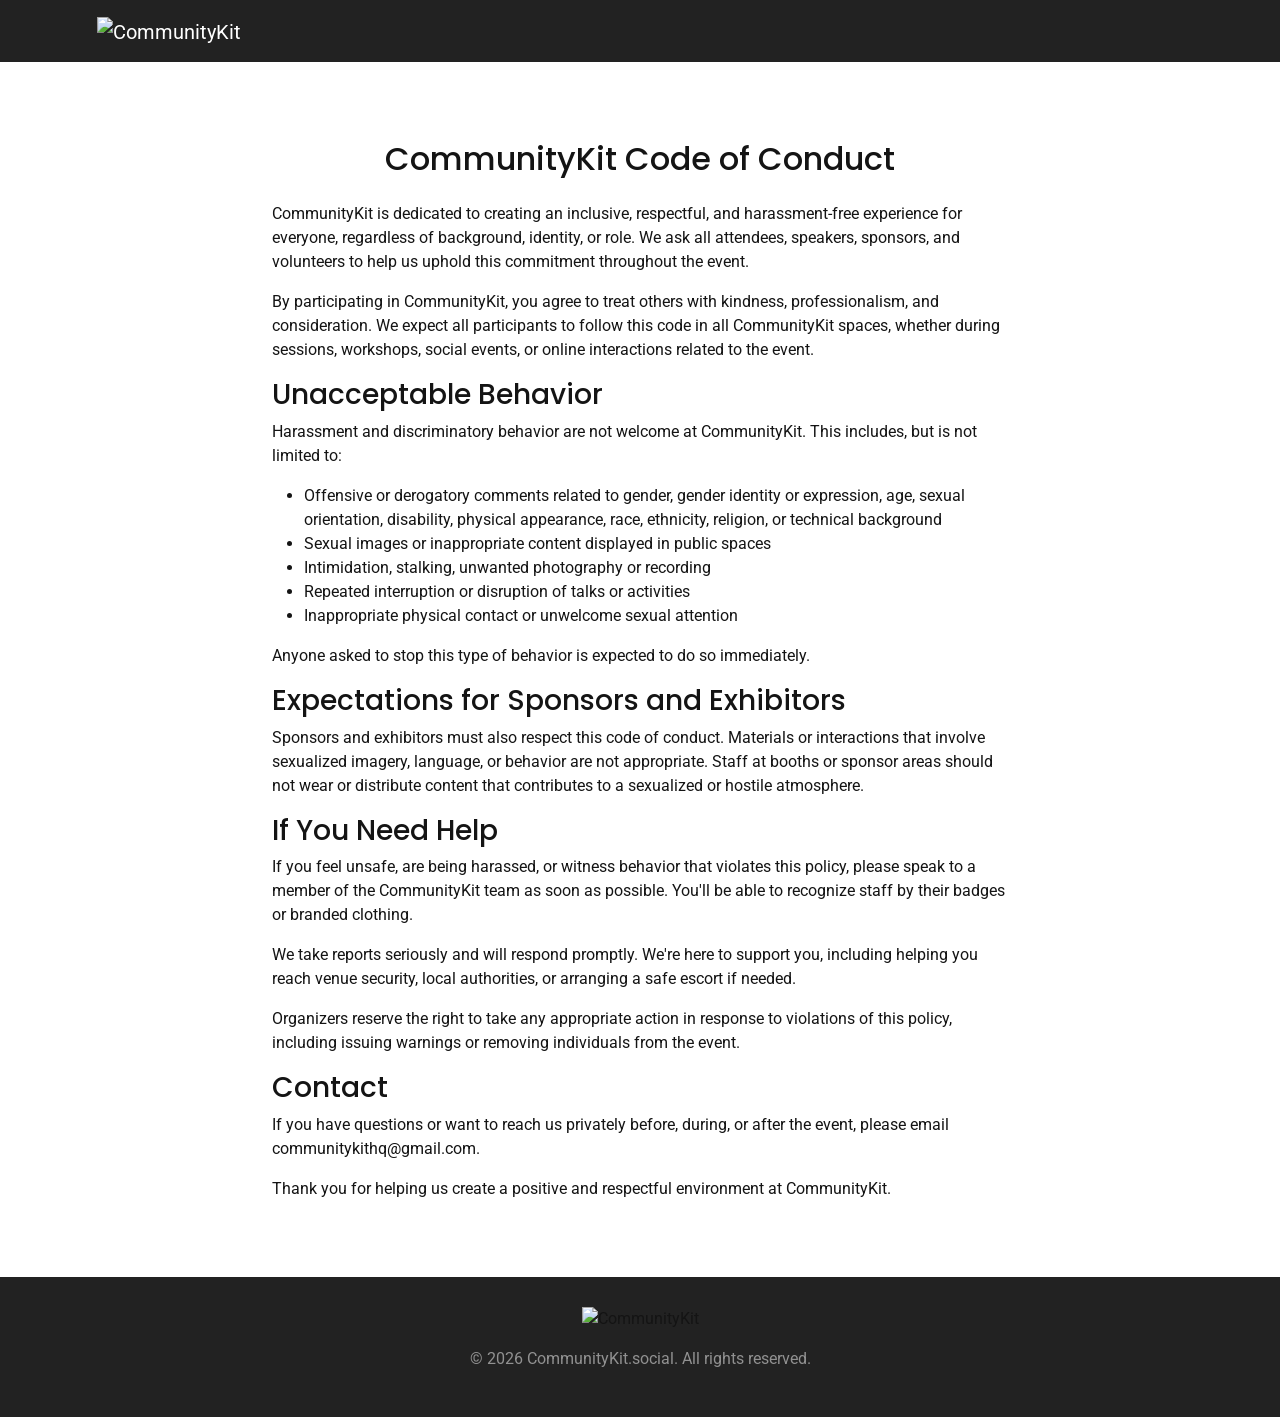
==== code-of-conduct/index.html @ 08f1a6e3 "HANDY DANDY." ====
<!DOCTYPE html>
<html lang="en-US">
    <head>
        <title>Code of Conduct – CommunityKit</title>
        <meta name="author" content="Paul Hudson">
        <meta name="robots" content="index follow">
        <meta name="googlebot" content="index follow">
        <meta http-equiv="content-type" content="text/html; charset=utf-8">
        <meta name="keywords" content="wwdc, event, swift, xcode, funsies, community, wwdc25">
        <meta name="description" content="Code of Conduct for CommunityKit event.">
        <meta name="apple-mobile-web-app-capable" content="yes">
        <meta name="apple-mobile-web-app-status-bar-style" content="black">
        <meta name="viewport" content="width=device-width, initial-scale=1.0">
        <link rel="icon" href="/img/favicon.png">
        <link href="/css/site-1.css" rel="stylesheet">
        <link rel="stylesheet" href="/fonts/fontawesome/css/all.min.css">
        <style>
@font-face {
  font-family: 'Poppins';
  font-style: normal;
  font-weight: 400;
  src: url(/fonts/poppins/Poppins-Regular.ttf) format('truetype');
}
@font-face {
  font-family: 'Poppins';
  font-style: normal;
  font-weight: 500;
  src: url(/fonts/poppins/Poppins-Medium.ttf) format('truetype');
}
@font-face {
  font-family: 'Poppins';
  font-style: normal;
  font-weight: 600;
  src: url(/fonts/poppins/Poppins-SemiBold.ttf) format('truetype');
}
@font-face {
  font-family: 'Poppins';
  font-style: normal;
  font-weight: 700;
  src: url(/fonts/poppins/Poppins-Bold.ttf) format('truetype');
}
@font-face {
  font-family: 'Poppins';
  font-style: normal;
  font-weight: 900;
  src: url(/fonts/poppins/Poppins-Black.ttf) format('truetype');
}
@font-face {
  font-family: 'Roboto';
  font-style: normal;
  font-weight: 400;
  src: url(/fonts/roboto/Roboto-Regular.ttf) format('truetype');
}
@font-face {
  font-family: 'Roboto';
  font-style: normal;
  font-weight: 500;
  src: url(/fonts/roboto/Roboto-Medium.ttf) format('truetype');
}
@font-face {
  font-family: 'Roboto';
  font-style: normal;
  font-weight: 700;
  src: url(/fonts/roboto/Roboto-Bold.ttf) format('truetype');
}
        </style>
    </head>
    <body>
        <div id="main-wrapper">
            <div id="main-container">
                <header>
                    <nav id="darknav" class="navbar navbar-dark navbar-expand-md fixed-top">
                        <div class="container">
                            <a class="navbar-brand" href="/" title="CommunityKit">
                                <img src="/img/logo-white.svg" style="width: 220px;" alt="CommunityKit" class="img-fluid" />
                            </a>
                        </div>
                    </nav>
                </header>

                <div style="padding-top: 140px; padding-bottom: 60px;">
                    <div class="container">
                        <div class="row justify-content-center">
                            <div class="col-lg-8">
                                <h2 class="text-center mb-4">CommunityKit Code of Conduct</h2>

                                <p>CommunityKit is dedicated to creating an inclusive, respectful, and harassment-free experience for everyone, regardless of background, identity, or role. We ask all attendees, speakers, sponsors, and volunteers to help us uphold this commitment throughout the event.</p>

                                <p>By participating in CommunityKit, you agree to treat others with kindness, professionalism, and consideration. We expect all participants to follow this code in all CommunityKit spaces, whether during sessions, workshops, social events, or online interactions related to the event.</p>

                                <h3>Unacceptable Behavior</h3>
                                <p>Harassment and discriminatory behavior are not welcome at CommunityKit. This includes, but is not limited to:</p>
                                <ul>
                                    <li>Offensive or derogatory comments related to gender, gender identity or expression, age, sexual orientation, disability, physical appearance, race, ethnicity, religion, or technical background</li>
                                    <li>Sexual images or inappropriate content displayed in public spaces</li>
                                    <li>Intimidation, stalking, unwanted photography or recording</li>
                                    <li>Repeated interruption or disruption of talks or activities</li>
                                    <li>Inappropriate physical contact or unwelcome sexual attention</li>
                                </ul>
                                <p>Anyone asked to stop this type of behavior is expected to do so immediately.</p>

                                <h3>Expectations for Sponsors and Exhibitors</h3>
                                <p>Sponsors and exhibitors must also respect this code of conduct. Materials or interactions that involve sexualized imagery, language, or behavior are not appropriate. Staff at booths or sponsor areas should not wear or distribute content that contributes to a sexualized or hostile atmosphere.</p>

                                <h3>If You Need Help</h3>
                                <p>If you feel unsafe, are being harassed, or witness behavior that violates this policy, please speak to a member of the CommunityKit team as soon as possible. You'll be able to recognize staff by their badges or branded clothing.</p>

                                <p>We take reports seriously and will respond promptly. We're here to support you, including helping you reach venue security, local authorities, or arranging a safe escort if needed.</p>

                                <p>Organizers reserve the right to take any appropriate action in response to violations of this policy, including issuing warnings or removing individuals from the event.</p>

                                <h3>Contact</h3>
                                <p>If you have questions or want to reach us privately before, during, or after the event, please email <a href="mailto:communitykithq@gmail.com">communitykithq@gmail.com</a>.</p>

                                <p>Thank you for helping us create a positive and respectful environment at CommunityKit.</p>
                            </div>
                        </div>
                    </div>
                </div>

                <footer id="colophon" class="text-center" style="background: #222; padding: 30px 0;">
                    <div class="container">
                        <a href="/" title="CommunityKit">
                            <img src="/img/logo-white.svg" style="width: 350px;" alt="CommunityKit" class="img-fluid mb-3" />
                        </a>
                        <p class="text-white-50">&copy; 2026 CommunityKit.social. All rights reserved.</p>
                    </div>
                </footer>
            </div>
        </div>

        <script src="/js/site-1.js"></script>
    </body>
</html>
---- css/site-1.css ----
@charset "UTF-8";/*!
 * Bootstrap  v5.3.8 (https://getbootstrap.com/)
 * Copyright 2011-2025 The Bootstrap Authors
 * Licensed under MIT (https://github.com/twbs/bootstrap/blob/main/LICENSE)
 */:root,[data-bs-theme=light]{--bs-blue:#0d6efd;--bs-indigo:#6610f2;--bs-purple:#6f42c1;--bs-pink:#d63384;--bs-red:#dc3545;--bs-orange:#fd7e14;--bs-yellow:#ffc107;--bs-green:#198754;--bs-teal:#20c997;--bs-cyan:#0dcaf0;--bs-black:#000;--bs-white:#fff;--bs-gray:#6c757d;--bs-gray-dark:#343a40;--bs-gray-100:#f8f9fa;--bs-gray-200:#e9ecef;--bs-gray-300:#dee2e6;--bs-gray-400:#ced4da;--bs-gray-500:#adb5bd;--bs-gray-600:#6c757d;--bs-gray-700:#495057;--bs-gray-800:#343a40;--bs-gray-900:#212529;--bs-primary:#0d6efd;--bs-secondary:#6c757d;--bs-success:#198754;--bs-info:#0dcaf0;--bs-warning:#ffc107;--bs-danger:#dc3545;--bs-light:#f8f9fa;--bs-dark:#212529;--bs-primary-rgb:13,110,253;--bs-secondary-rgb:108,117,125;--bs-success-rgb:25,135,84;--bs-info-rgb:13,202,240;--bs-warning-rgb:255,193,7;--bs-danger-rgb:220,53,69;--bs-light-rgb:248,249,250;--bs-dark-rgb:33,37,41;--bs-primary-text-emphasis:#052c65;--bs-secondary-text-emphasis:#2b2f32;--bs-success-text-emphasis:#0a3622;--bs-info-text-emphasis:#055160;--bs-warning-text-emphasis:#664d03;--bs-danger-text-emphasis:#58151c;--bs-light-text-emphasis:#495057;--bs-dark-text-emphasis:#495057;--bs-primary-bg-subtle:#cfe2ff;--bs-secondary-bg-subtle:#e2e3e5;--bs-success-bg-subtle:#d1e7dd;--bs-info-bg-subtle:#cff4fc;--bs-warning-bg-subtle:#fff3cd;--bs-danger-bg-subtle:#f8d7da;--bs-light-bg-subtle:#fcfcfd;--bs-dark-bg-subtle:#ced4da;--bs-primary-border-subtle:#9ec5fe;--bs-secondary-border-subtle:#c4c8cb;--bs-success-border-subtle:#a3cfbb;--bs-info-border-subtle:#9eeaf9;--bs-warning-border-subtle:#ffe69c;--bs-danger-border-subtle:#f1aeb5;--bs-light-border-subtle:#e9ecef;--bs-dark-border-subtle:#adb5bd;--bs-white-rgb:255,255,255;--bs-black-rgb:0,0,0;--bs-font-sans-serif:system-ui,-apple-system,"Segoe UI",Roboto,"Helvetica Neue","Noto Sans","Liberation Sans",Arial,sans-serif,"Apple Color Emoji","Segoe UI Emoji","Segoe UI Symbol","Noto Color Emoji";--bs-font-monospace:SFMono-Regular,Menlo,Monaco,Consolas,"Liberation Mono","Courier New",monospace;--bs-gradient:linear-gradient(180deg, rgba(255, 255, 255, 0.15), rgba(255, 255, 255, 0));--bs-body-font-family:var(--bs-font-sans-serif);--bs-body-font-size:1rem;--bs-body-font-weight:400;--bs-body-line-height:1.5;--bs-body-color:#212529;--bs-body-color-rgb:33,37,41;--bs-body-bg:#fff;--bs-body-bg-rgb:255,255,255;--bs-emphasis-color:#000;--bs-emphasis-color-rgb:0,0,0;--bs-secondary-color:rgba(33, 37, 41, 0.75);--bs-secondary-color-rgb:33,37,41;--bs-secondary-bg:#e9ecef;--bs-secondary-bg-rgb:233,236,239;--bs-tertiary-color:rgba(33, 37, 41, 0.5);--bs-tertiary-color-rgb:33,37,41;--bs-tertiary-bg:#f8f9fa;--bs-tertiary-bg-rgb:248,249,250;--bs-heading-color:inherit;--bs-link-color:#0d6efd;--bs-link-color-rgb:13,110,253;--bs-link-decoration:underline;--bs-link-hover-color:#0a58ca;--bs-link-hover-color-rgb:10,88,202;--bs-code-color:#d63384;--bs-highlight-color:#212529;--bs-highlight-bg:#fff3cd;--bs-border-width:1px;--bs-border-style:solid;--bs-border-color:#dee2e6;--bs-border-color-translucent:rgba(0, 0, 0, 0.175);--bs-border-radius:0.375rem;--bs-border-radius-sm:0.25rem;--bs-border-radius-lg:0.5rem;--bs-border-radius-xl:1rem;--bs-border-radius-xxl:2rem;--bs-border-radius-2xl:var(--bs-border-radius-xxl);--bs-border-radius-pill:50rem;--bs-box-shadow:0 0.5rem 1rem rgba(0, 0, 0, 0.15);--bs-box-shadow-sm:0 0.125rem 0.25rem rgba(0, 0, 0, 0.075);--bs-box-shadow-lg:0 1rem 3rem rgba(0, 0, 0, 0.175);--bs-box-shadow-inset:inset 0 1px 2px rgba(0, 0, 0, 0.075);--bs-focus-ring-width:0.25rem;--bs-focus-ring-opacity:0.25;--bs-focus-ring-color:rgba(13, 110, 253, 0.25);--bs-form-valid-color:#198754;--bs-form-valid-border-color:#198754;--bs-form-invalid-color:#dc3545;--bs-form-invalid-border-color:#dc3545}[data-bs-theme=dark]{color-scheme:dark;--bs-body-color:#dee2e6;--bs-body-color-rgb:222,226,230;--bs-body-bg:#212529;--bs-body-bg-rgb:33,37,41;--bs-emphasis-color:#fff;--bs-emphasis-color-rgb:255,255,255;--bs-secondary-color:rgba(222, 226, 230, 0.75);--bs-secondary-color-rgb:222,226,230;--bs-secondary-bg:#343a40;--bs-secondary-bg-rgb:52,58,64;--bs-tertiary-color:rgba(222, 226, 230, 0.5);--bs-tertiary-color-rgb:222,226,230;--bs-tertiary-bg:#2b3035;--bs-tertiary-bg-rgb:43,48,53;--bs-primary-text-emphasis:#6ea8fe;--bs-secondary-text-emphasis:#a7acb1;--bs-success-text-emphasis:#75b798;--bs-info-text-emphasis:#6edff6;--bs-warning-text-emphasis:#ffda6a;--bs-danger-text-emphasis:#ea868f;--bs-light-text-emphasis:#f8f9fa;--bs-dark-text-emphasis:#dee2e6;--bs-primary-bg-subtle:#031633;--bs-secondary-bg-subtle:#161719;--bs-success-bg-subtle:#051b11;--bs-info-bg-subtle:#032830;--bs-warning-bg-subtle:#332701;--bs-danger-bg-subtle:#2c0b0e;--bs-light-bg-subtle:#343a40;--bs-dark-bg-subtle:#1a1d20;--bs-primary-border-subtle:#084298;--bs-secondary-border-subtle:#41464b;--bs-success-border-subtle:#0f5132;--bs-info-border-subtle:#087990;--bs-warning-border-subtle:#997404;--bs-danger-border-subtle:#842029;--bs-light-border-subtle:#495057;--bs-dark-border-subtle:#343a40;--bs-heading-color:inherit;--bs-link-color:#6ea8fe;--bs-link-hover-color:#8bb9fe;--bs-link-color-rgb:110,168,254;--bs-link-hover-color-rgb:139,185,254;--bs-code-color:#e685b5;--bs-highlight-color:#dee2e6;--bs-highlight-bg:#664d03;--bs-border-color:#495057;--bs-border-color-translucent:rgba(255, 255, 255, 0.15);--bs-form-valid-color:#75b798;--bs-form-valid-border-color:#75b798;--bs-form-invalid-color:#ea868f;--bs-form-invalid-border-color:#ea868f}*,::after,::before{box-sizing:border-box}@media (prefers-reduced-motion:no-preference){:root{scroll-behavior:smooth}}body{margin:0;font-family:var(--bs-body-font-family);font-size:var(--bs-body-font-size);font-weight:var(--bs-body-font-weight);line-height:var(--bs-body-line-height);color:var(--bs-body-color);text-align:var(--bs-body-text-align);background-color:var(--bs-body-bg);-webkit-text-size-adjust:100%;-webkit-tap-highlight-color:transparent}hr{margin:1rem 0;color:inherit;border:0;border-top:var(--bs-border-width) solid;opacity:.25}.h1,.h2,.h3,.h4,.h5,.h6,h1,h2,h3,h4,h5,h6{margin-top:0;margin-bottom:.5rem;font-weight:500;line-height:1.2;color:var(--bs-heading-color)}.h1,h1{font-size:calc(1.375rem + 1.5vw)}@media (min-width:1200px){.h1,h1{font-size:2.5rem}}.h2,h2{font-size:calc(1.325rem + .9vw)}@media (min-width:1200px){.h2,h2{font-size:2rem}}.h3,h3{font-size:calc(1.3rem + .6vw)}@media (min-width:1200px){.h3,h3{font-size:1.75rem}}.h4,h4{font-size:calc(1.275rem + .3vw)}@media (min-width:1200px){.h4,h4{font-size:1.5rem}}.h5,h5{font-size:1.25rem}.h6,h6{font-size:1rem}p{margin-top:0;margin-bottom:1rem}abbr[title]{-webkit-text-decoration:underline dotted;text-decoration:underline dotted;cursor:help;-webkit-text-decoration-skip-ink:none;text-decoration-skip-ink:none}address{margin-bottom:1rem;font-style:normal;line-height:inherit}ol,ul{padding-left:2rem}dl,ol,ul{margin-top:0;margin-bottom:1rem}ol ol,ol ul,ul ol,ul ul{margin-bottom:0}dt{font-weight:700}dd{margin-bottom:.5rem;margin-left:0}blockquote{margin:0 0 1rem}b,strong{font-weight:bolder}.small,small{font-size:.875em}.mark,mark{padding:.1875em;color:var(--bs-highlight-color);background-color:var(--bs-highlight-bg)}sub,sup{position:relative;font-size:.75em;line-height:0;vertical-align:baseline}sub{bottom:-.25em}sup{top:-.5em}a{color:rgba(var(--bs-link-color-rgb),var(--bs-link-opacity,1));text-decoration:underline}a:hover{--bs-link-color-rgb:var(--bs-link-hover-color-rgb)}a:not([href]):not([class]),a:not([href]):not([class]):hover{color:inherit;text-decoration:none}code,kbd,pre,samp{font-family:var(--bs-font-monospace);font-size:1em}pre{display:block;margin-top:0;margin-bottom:1rem;overflow:auto;font-size:.875em}pre code{font-size:inherit;color:inherit;word-break:normal}code{font-size:.875em;color:var(--bs-code-color);word-wrap:break-word}a>code{color:inherit}kbd{padding:.1875rem .375rem;font-size:.875em;color:var(--bs-body-bg);background-color:var(--bs-body-color);border-radius:.25rem}kbd kbd{padding:0;font-size:1em}figure{margin:0 0 1rem}img,svg{vertical-align:middle}table{caption-side:bottom;border-collapse:collapse}caption{padding-top:.5rem;padding-bottom:.5rem;color:var(--bs-secondary-color);text-align:left}th{text-align:inherit;text-align:-webkit-match-parent}tbody,td,tfoot,th,thead,tr{border-color:inherit;border-style:solid;border-width:0}label{display:inline-block}button{border-radius:0}button:focus:not(:focus-visible){outline:0}button,input,optgroup,select,textarea{margin:0;font-family:inherit;font-size:inherit;line-height:inherit}button,select{text-transform:none}[role=button]{cursor:pointer}select{word-wrap:normal}select:disabled{opacity:1}[list]:not([type=date]):not([type=datetime-local]):not([type=month]):not([type=week]):not([type=time])::-webkit-calendar-picker-indicator{display:none!important}[type=button],[type=reset],[type=submit],button{-webkit-appearance:button}[type=button]:not(:disabled),[type=reset]:not(:disabled),[type=submit]:not(:disabled),button:not(:disabled){cursor:pointer}::-moz-focus-inner{padding:0;border-style:none}textarea{resize:vertical}fieldset{min-width:0;padding:0;margin:0;border:0}legend{float:left;width:100%;padding:0;margin-bottom:.5rem;line-height:inherit;font-size:calc(1.275rem + .3vw)}@media (min-width:1200px){legend{font-size:1.5rem}}legend+*{clear:left}::-webkit-datetime-edit-day-field,::-webkit-datetime-edit-fields-wrapper,::-webkit-datetime-edit-hour-field,::-webkit-datetime-edit-minute,::-webkit-datetime-edit-month-field,::-webkit-datetime-edit-text,::-webkit-datetime-edit-year-field{padding:0}::-webkit-inner-spin-button{height:auto}[type=search]{-webkit-appearance:textfield;outline-offset:-2px}[type=search]::-webkit-search-cancel-button{cursor:pointer;filter:grayscale(1)}::-webkit-search-decoration{-webkit-appearance:none}::-webkit-color-swatch-wrapper{padding:0}::-webkit-file-upload-button{font:inherit;-webkit-appearance:button}::file-selector-button{font:inherit;-webkit-appearance:button}output{display:inline-block}iframe{border:0}summary{display:list-item;cursor:pointer}progress{vertical-align:baseline}[hidden]{display:none!important}.lead{font-size:1.25rem;font-weight:300}.display-1{font-weight:300;line-height:1.2;font-size:calc(1.625rem + 4.5vw)}@media (min-width:1200px){.display-1{font-size:5rem}}.display-2{font-weight:300;line-height:1.2;font-size:calc(1.575rem + 3.9vw)}@media (min-width:1200px){.display-2{font-size:4.5rem}}.display-3{font-weight:300;line-height:1.2;font-size:calc(1.525rem + 3.3vw)}@media (min-width:1200px){.display-3{font-size:4rem}}.display-4{font-weight:300;line-height:1.2;font-size:calc(1.475rem + 2.7vw)}@media (min-width:1200px){.display-4{font-size:3.5rem}}.display-5{font-weight:300;line-height:1.2;font-size:calc(1.425rem + 2.1vw)}@media (min-width:1200px){.display-5{font-size:3rem}}.display-6{font-weight:300;line-height:1.2;font-size:calc(1.375rem + 1.5vw)}@media (min-width:1200px){.display-6{font-size:2.5rem}}.list-unstyled{padding-left:0;list-style:none}.list-inline{padding-left:0;list-style:none}.list-inline-item{display:inline-block}.list-inline-item:not(:last-child){margin-right:.5rem}.initialism{font-size:.875em;text-transform:uppercase}.blockquote{margin-bottom:1rem;font-size:1.25rem}.blockquote>:last-child{margin-bottom:0}.blockquote-footer{margin-top:-1rem;margin-bottom:1rem;font-size:.875em;color:#6c757d}.blockquote-footer::before{content:"— "}.img-fluid{max-width:100%;height:auto}.img-thumbnail{padding:.25rem;background-color:var(--bs-body-bg);border:var(--bs-border-width) solid var(--bs-border-color);border-radius:var(--bs-border-radius);max-width:100%;height:auto}.figure{display:inline-block}.figure-img{margin-bottom:.5rem;line-height:1}.figure-caption{font-size:.875em;color:var(--bs-secondary-color)}.container,.container-fluid,.container-lg,.container-md,.container-sm,.container-xl,.container-xxl{--bs-gutter-x:1.5rem;--bs-gutter-y:0;width:100%;padding-right:calc(var(--bs-gutter-x) * .5);padding-left:calc(var(--bs-gutter-x) * .5);margin-right:auto;margin-left:auto}@media (min-width:576px){.container,.container-sm{max-width:540px}}@media (min-width:768px){.container,.container-md,.container-sm{max-width:720px}}@media (min-width:992px){.container,.container-lg,.container-md,.container-sm{max-width:960px}}@media (min-width:1200px){.container,.container-lg,.container-md,.container-sm,.container-xl{max-width:1140px}}@media (min-width:1400px){.container,.container-lg,.container-md,.container-sm,.container-xl,.container-xxl{max-width:1320px}}:root{--bs-breakpoint-xs:0;--bs-breakpoint-sm:576px;--bs-breakpoint-md:768px;--bs-breakpoint-lg:992px;--bs-breakpoint-xl:1200px;--bs-breakpoint-xxl:1400px}.row{--bs-gutter-x:1.5rem;--bs-gutter-y:0;display:flex;flex-wrap:wrap;margin-top:calc(-1 * var(--bs-gutter-y));margin-right:calc(-.5 * var(--bs-gutter-x));margin-left:calc(-.5 * var(--bs-gutter-x))}.row>*{flex-shrink:0;width:100%;max-width:100%;padding-right:calc(var(--bs-gutter-x) * .5);padding-left:calc(var(--bs-gutter-x) * .5);margin-top:var(--bs-gutter-y)}.col{flex:1 0 0}.row-cols-auto>*{flex:0 0 auto;width:auto}.row-cols-1>*{flex:0 0 auto;width:100%}.row-cols-2>*{flex:0 0 auto;width:50%}.row-cols-3>*{flex:0 0 auto;width:33.33333333%}.row-cols-4>*{flex:0 0 auto;width:25%}.row-cols-5>*{flex:0 0 auto;width:20%}.row-cols-6>*{flex:0 0 auto;width:16.66666667%}.col-auto{flex:0 0 auto;width:auto}.col-1{flex:0 0 auto;width:8.33333333%}.col-2{flex:0 0 auto;width:16.66666667%}.col-3{flex:0 0 auto;width:25%}.col-4{flex:0 0 auto;width:33.33333333%}.col-5{flex:0 0 auto;width:41.66666667%}.col-6{flex:0 0 auto;width:50%}.col-7{flex:0 0 auto;width:58.33333333%}.col-8{flex:0 0 auto;width:66.66666667%}.col-9{flex:0 0 auto;width:75%}.col-10{flex:0 0 auto;width:83.33333333%}.col-11{flex:0 0 auto;width:91.66666667%}.col-12{flex:0 0 auto;width:100%}.offset-1{margin-left:8.33333333%}.offset-2{margin-left:16.66666667%}.offset-3{margin-left:25%}.offset-4{margin-left:33.33333333%}.offset-5{margin-left:41.66666667%}.offset-6{margin-left:50%}.offset-7{margin-left:58.33333333%}.offset-8{margin-left:66.66666667%}.offset-9{margin-left:75%}.offset-10{margin-left:83.33333333%}.offset-11{margin-left:91.66666667%}.g-0,.gx-0{--bs-gutter-x:0}.g-0,.gy-0{--bs-gutter-y:0}.g-1,.gx-1{--bs-gutter-x:0.25rem}.g-1,.gy-1{--bs-gutter-y:0.25rem}.g-2,.gx-2{--bs-gutter-x:0.5rem}.g-2,.gy-2{--bs-gutter-y:0.5rem}.g-3,.gx-3{--bs-gutter-x:1rem}.g-3,.gy-3{--bs-gutter-y:1rem}.g-4,.gx-4{--bs-gutter-x:1.5rem}.g-4,.gy-4{--bs-gutter-y:1.5rem}.g-5,.gx-5{--bs-gutter-x:3rem}.g-5,.gy-5{--bs-gutter-y:3rem}@media (min-width:576px){.col-sm{flex:1 0 0}.row-cols-sm-auto>*{flex:0 0 auto;width:auto}.row-cols-sm-1>*{flex:0 0 auto;width:100%}.row-cols-sm-2>*{flex:0 0 auto;width:50%}.row-cols-sm-3>*{flex:0 0 auto;width:33.33333333%}.row-cols-sm-4>*{flex:0 0 auto;width:25%}.row-cols-sm-5>*{flex:0 0 auto;width:20%}.row-cols-sm-6>*{flex:0 0 auto;width:16.66666667%}.col-sm-auto{flex:0 0 auto;width:auto}.col-sm-1{flex:0 0 auto;width:8.33333333%}.col-sm-2{flex:0 0 auto;width:16.66666667%}.col-sm-3{flex:0 0 auto;width:25%}.col-sm-4{flex:0 0 auto;width:33.33333333%}.col-sm-5{flex:0 0 auto;width:41.66666667%}.col-sm-6{flex:0 0 auto;width:50%}.col-sm-7{flex:0 0 auto;width:58.33333333%}.col-sm-8{flex:0 0 auto;width:66.66666667%}.col-sm-9{flex:0 0 auto;width:75%}.col-sm-10{flex:0 0 auto;width:83.33333333%}.col-sm-11{flex:0 0 auto;width:91.66666667%}.col-sm-12{flex:0 0 auto;width:100%}.offset-sm-0{margin-left:0}.offset-sm-1{margin-left:8.33333333%}.offset-sm-2{margin-left:16.66666667%}.offset-sm-3{margin-left:25%}.offset-sm-4{margin-left:33.33333333%}.offset-sm-5{margin-left:41.66666667%}.offset-sm-6{margin-left:50%}.offset-sm-7{margin-left:58.33333333%}.offset-sm-8{margin-left:66.66666667%}.offset-sm-9{margin-left:75%}.offset-sm-10{margin-left:83.33333333%}.offset-sm-11{margin-left:91.66666667%}.g-sm-0,.gx-sm-0{--bs-gutter-x:0}.g-sm-0,.gy-sm-0{--bs-gutter-y:0}.g-sm-1,.gx-sm-1{--bs-gutter-x:0.25rem}.g-sm-1,.gy-sm-1{--bs-gutter-y:0.25rem}.g-sm-2,.gx-sm-2{--bs-gutter-x:0.5rem}.g-sm-2,.gy-sm-2{--bs-gutter-y:0.5rem}.g-sm-3,.gx-sm-3{--bs-gutter-x:1rem}.g-sm-3,.gy-sm-3{--bs-gutter-y:1rem}.g-sm-4,.gx-sm-4{--bs-gutter-x:1.5rem}.g-sm-4,.gy-sm-4{--bs-gutter-y:1.5rem}.g-sm-5,.gx-sm-5{--bs-gutter-x:3rem}.g-sm-5,.gy-sm-5{--bs-gutter-y:3rem}}@media (min-width:768px){.col-md{flex:1 0 0}.row-cols-md-auto>*{flex:0 0 auto;width:auto}.row-cols-md-1>*{flex:0 0 auto;width:100%}.row-cols-md-2>*{flex:0 0 auto;width:50%}.row-cols-md-3>*{flex:0 0 auto;width:33.33333333%}.row-cols-md-4>*{flex:0 0 auto;width:25%}.row-cols-md-5>*{flex:0 0 auto;width:20%}.row-cols-md-6>*{flex:0 0 auto;width:16.66666667%}.col-md-auto{flex:0 0 auto;width:auto}.col-md-1{flex:0 0 auto;width:8.33333333%}.col-md-2{flex:0 0 auto;width:16.66666667%}.col-md-3{flex:0 0 auto;width:25%}.col-md-4{flex:0 0 auto;width:33.33333333%}.col-md-5{flex:0 0 auto;width:41.66666667%}.col-md-6{flex:0 0 auto;width:50%}.col-md-7{flex:0 0 auto;width:58.33333333%}.col-md-8{flex:0 0 auto;width:66.66666667%}.col-md-9{flex:0 0 auto;width:75%}.col-md-10{flex:0 0 auto;width:83.33333333%}.col-md-11{flex:0 0 auto;width:91.66666667%}.col-md-12{flex:0 0 auto;width:100%}.offset-md-0{margin-left:0}.offset-md-1{margin-left:8.33333333%}.offset-md-2{margin-left:16.66666667%}.offset-md-3{margin-left:25%}.offset-md-4{margin-left:33.33333333%}.offset-md-5{margin-left:41.66666667%}.offset-md-6{margin-left:50%}.offset-md-7{margin-left:58.33333333%}.offset-md-8{margin-left:66.66666667%}.offset-md-9{margin-left:75%}.offset-md-10{margin-left:83.33333333%}.offset-md-11{margin-left:91.66666667%}.g-md-0,.gx-md-0{--bs-gutter-x:0}.g-md-0,.gy-md-0{--bs-gutter-y:0}.g-md-1,.gx-md-1{--bs-gutter-x:0.25rem}.g-md-1,.gy-md-1{--bs-gutter-y:0.25rem}.g-md-2,.gx-md-2{--bs-gutter-x:0.5rem}.g-md-2,.gy-md-2{--bs-gutter-y:0.5rem}.g-md-3,.gx-md-3{--bs-gutter-x:1rem}.g-md-3,.gy-md-3{--bs-gutter-y:1rem}.g-md-4,.gx-md-4{--bs-gutter-x:1.5rem}.g-md-4,.gy-md-4{--bs-gutter-y:1.5rem}.g-md-5,.gx-md-5{--bs-gutter-x:3rem}.g-md-5,.gy-md-5{--bs-gutter-y:3rem}}@media (min-width:992px){.col-lg{flex:1 0 0}.row-cols-lg-auto>*{flex:0 0 auto;width:auto}.row-cols-lg-1>*{flex:0 0 auto;width:100%}.row-cols-lg-2>*{flex:0 0 auto;width:50%}.row-cols-lg-3>*{flex:0 0 auto;width:33.33333333%}.row-cols-lg-4>*{flex:0 0 auto;width:25%}.row-cols-lg-5>*{flex:0 0 auto;width:20%}.row-cols-lg-6>*{flex:0 0 auto;width:16.66666667%}.col-lg-auto{flex:0 0 auto;width:auto}.col-lg-1{flex:0 0 auto;width:8.33333333%}.col-lg-2{flex:0 0 auto;width:16.66666667%}.col-lg-3{flex:0 0 auto;width:25%}.col-lg-4{flex:0 0 auto;width:33.33333333%}.col-lg-5{flex:0 0 auto;width:41.66666667%}.col-lg-6{flex:0 0 auto;width:50%}.col-lg-7{flex:0 0 auto;width:58.33333333%}.col-lg-8{flex:0 0 auto;width:66.66666667%}.col-lg-9{flex:0 0 auto;width:75%}.col-lg-10{flex:0 0 auto;width:83.33333333%}.col-lg-11{flex:0 0 auto;width:91.66666667%}.col-lg-12{flex:0 0 auto;width:100%}.offset-lg-0{margin-left:0}.offset-lg-1{margin-left:8.33333333%}.offset-lg-2{margin-left:16.66666667%}.offset-lg-3{margin-left:25%}.offset-lg-4{margin-left:33.33333333%}.offset-lg-5{margin-left:41.66666667%}.offset-lg-6{margin-left:50%}.offset-lg-7{margin-left:58.33333333%}.offset-lg-8{margin-left:66.66666667%}.offset-lg-9{margin-left:75%}.offset-lg-10{margin-left:83.33333333%}.offset-lg-11{margin-left:91.66666667%}.g-lg-0,.gx-lg-0{--bs-gutter-x:0}.g-lg-0,.gy-lg-0{--bs-gutter-y:0}.g-lg-1,.gx-lg-1{--bs-gutter-x:0.25rem}.g-lg-1,.gy-lg-1{--bs-gutter-y:0.25rem}.g-lg-2,.gx-lg-2{--bs-gutter-x:0.5rem}.g-lg-2,.gy-lg-2{--bs-gutter-y:0.5rem}.g-lg-3,.gx-lg-3{--bs-gutter-x:1rem}.g-lg-3,.gy-lg-3{--bs-gutter-y:1rem}.g-lg-4,.gx-lg-4{--bs-gutter-x:1.5rem}.g-lg-4,.gy-lg-4{--bs-gutter-y:1.5rem}.g-lg-5,.gx-lg-5{--bs-gutter-x:3rem}.g-lg-5,.gy-lg-5{--bs-gutter-y:3rem}}@media (min-width:1200px){.col-xl{flex:1 0 0}.row-cols-xl-auto>*{flex:0 0 auto;width:auto}.row-cols-xl-1>*{flex:0 0 auto;width:100%}.row-cols-xl-2>*{flex:0 0 auto;width:50%}.row-cols-xl-3>*{flex:0 0 auto;width:33.33333333%}.row-cols-xl-4>*{flex:0 0 auto;width:25%}.row-cols-xl-5>*{flex:0 0 auto;width:20%}.row-cols-xl-6>*{flex:0 0 auto;width:16.66666667%}.col-xl-auto{flex:0 0 auto;width:auto}.col-xl-1{flex:0 0 auto;width:8.33333333%}.col-xl-2{flex:0 0 auto;width:16.66666667%}.col-xl-3{flex:0 0 auto;width:25%}.col-xl-4{flex:0 0 auto;width:33.33333333%}.col-xl-5{flex:0 0 auto;width:41.66666667%}.col-xl-6{flex:0 0 auto;width:50%}.col-xl-7{flex:0 0 auto;width:58.33333333%}.col-xl-8{flex:0 0 auto;width:66.66666667%}.col-xl-9{flex:0 0 auto;width:75%}.col-xl-10{flex:0 0 auto;width:83.33333333%}.col-xl-11{flex:0 0 auto;width:91.66666667%}.col-xl-12{flex:0 0 auto;width:100%}.offset-xl-0{margin-left:0}.offset-xl-1{margin-left:8.33333333%}.offset-xl-2{margin-left:16.66666667%}.offset-xl-3{margin-left:25%}.offset-xl-4{margin-left:33.33333333%}.offset-xl-5{margin-left:41.66666667%}.offset-xl-6{margin-left:50%}.offset-xl-7{margin-left:58.33333333%}.offset-xl-8{margin-left:66.66666667%}.offset-xl-9{margin-left:75%}.offset-xl-10{margin-left:83.33333333%}.offset-xl-11{margin-left:91.66666667%}.g-xl-0,.gx-xl-0{--bs-gutter-x:0}.g-xl-0,.gy-xl-0{--bs-gutter-y:0}.g-xl-1,.gx-xl-1{--bs-gutter-x:0.25rem}.g-xl-1,.gy-xl-1{--bs-gutter-y:0.25rem}.g-xl-2,.gx-xl-2{--bs-gutter-x:0.5rem}.g-xl-2,.gy-xl-2{--bs-gutter-y:0.5rem}.g-xl-3,.gx-xl-3{--bs-gutter-x:1rem}.g-xl-3,.gy-xl-3{--bs-gutter-y:1rem}.g-xl-4,.gx-xl-4{--bs-gutter-x:1.5rem}.g-xl-4,.gy-xl-4{--bs-gutter-y:1.5rem}.g-xl-5,.gx-xl-5{--bs-gutter-x:3rem}.g-xl-5,.gy-xl-5{--bs-gutter-y:3rem}}@media (min-width:1400px){.col-xxl{flex:1 0 0}.row-cols-xxl-auto>*{flex:0 0 auto;width:auto}.row-cols-xxl-1>*{flex:0 0 auto;width:100%}.row-cols-xxl-2>*{flex:0 0 auto;width:50%}.row-cols-xxl-3>*{flex:0 0 auto;width:33.33333333%}.row-cols-xxl-4>*{flex:0 0 auto;width:25%}.row-cols-xxl-5>*{flex:0 0 auto;width:20%}.row-cols-xxl-6>*{flex:0 0 auto;width:16.66666667%}.col-xxl-auto{flex:0 0 auto;width:auto}.col-xxl-1{flex:0 0 auto;width:8.33333333%}.col-xxl-2{flex:0 0 auto;width:16.66666667%}.col-xxl-3{flex:0 0 auto;width:25%}.col-xxl-4{flex:0 0 auto;width:33.33333333%}.col-xxl-5{flex:0 0 auto;width:41.66666667%}.col-xxl-6{flex:0 0 auto;width:50%}.col-xxl-7{flex:0 0 auto;width:58.33333333%}.col-xxl-8{flex:0 0 auto;width:66.66666667%}.col-xxl-9{flex:0 0 auto;width:75%}.col-xxl-10{flex:0 0 auto;width:83.33333333%}.col-xxl-11{flex:0 0 auto;width:91.66666667%}.col-xxl-12{flex:0 0 auto;width:100%}.offset-xxl-0{margin-left:0}.offset-xxl-1{margin-left:8.33333333%}.offset-xxl-2{margin-left:16.66666667%}.offset-xxl-3{margin-left:25%}.offset-xxl-4{margin-left:33.33333333%}.offset-xxl-5{margin-left:41.66666667%}.offset-xxl-6{margin-left:50%}.offset-xxl-7{margin-left:58.33333333%}.offset-xxl-8{margin-left:66.66666667%}.offset-xxl-9{margin-left:75%}.offset-xxl-10{margin-left:83.33333333%}.offset-xxl-11{margin-left:91.66666667%}.g-xxl-0,.gx-xxl-0{--bs-gutter-x:0}.g-xxl-0,.gy-xxl-0{--bs-gutter-y:0}.g-xxl-1,.gx-xxl-1{--bs-gutter-x:0.25rem}.g-xxl-1,.gy-xxl-1{--bs-gutter-y:0.25rem}.g-xxl-2,.gx-xxl-2{--bs-gutter-x:0.5rem}.g-xxl-2,.gy-xxl-2{--bs-gutter-y:0.5rem}.g-xxl-3,.gx-xxl-3{--bs-gutter-x:1rem}.g-xxl-3,.gy-xxl-3{--bs-gutter-y:1rem}.g-xxl-4,.gx-xxl-4{--bs-gutter-x:1.5rem}.g-xxl-4,.gy-xxl-4{--bs-gutter-y:1.5rem}.g-xxl-5,.gx-xxl-5{--bs-gutter-x:3rem}.g-xxl-5,.gy-xxl-5{--bs-gutter-y:3rem}}.table{--bs-table-color-type:initial;--bs-table-bg-type:initial;--bs-table-color-state:initial;--bs-table-bg-state:initial;--bs-table-color:var(--bs-emphasis-color);--bs-table-bg:var(--bs-body-bg);--bs-table-border-color:var(--bs-border-color);--bs-table-accent-bg:transparent;--bs-table-striped-color:var(--bs-emphasis-color);--bs-table-striped-bg:rgba(var(--bs-emphasis-color-rgb), 0.05);--bs-table-active-color:var(--bs-emphasis-color);--bs-table-active-bg:rgba(var(--bs-emphasis-color-rgb), 0.1);--bs-table-hover-color:var(--bs-emphasis-color);--bs-table-hover-bg:rgba(var(--bs-emphasis-color-rgb), 0.075);width:100%;margin-bottom:1rem;vertical-align:top;border-color:var(--bs-table-border-color)}.table>:not(caption)>*>*{padding:.5rem .5rem;color:var(--bs-table-color-state,var(--bs-table-color-type,var(--bs-table-color)));background-color:var(--bs-table-bg);border-bottom-width:var(--bs-border-width);box-shadow:inset 0 0 0 9999px var(--bs-table-bg-state,var(--bs-table-bg-type,var(--bs-table-accent-bg)))}.table>tbody{vertical-align:inherit}.table>thead{vertical-align:bottom}.table-group-divider{border-top:calc(var(--bs-border-width) * 2) solid currentcolor}.caption-top{caption-side:top}.table-sm>:not(caption)>*>*{padding:.25rem .25rem}.table-bordered>:not(caption)>*{border-width:var(--bs-border-width) 0}.table-bordered>:not(caption)>*>*{border-width:0 var(--bs-border-width)}.table-borderless>:not(caption)>*>*{border-bottom-width:0}.table-borderless>:not(:first-child){border-top-width:0}.table-striped>tbody>tr:nth-of-type(odd)>*{--bs-table-color-type:var(--bs-table-striped-color);--bs-table-bg-type:var(--bs-table-striped-bg)}.table-striped-columns>:not(caption)>tr>:nth-child(2n){--bs-table-color-type:var(--bs-table-striped-color);--bs-table-bg-type:var(--bs-table-striped-bg)}.table-active{--bs-table-color-state:var(--bs-table-active-color);--bs-table-bg-state:var(--bs-table-active-bg)}.table-hover>tbody>tr:hover>*{--bs-table-color-state:var(--bs-table-hover-color);--bs-table-bg-state:var(--bs-table-hover-bg)}.table-primary{--bs-table-color:#000;--bs-table-bg:#cfe2ff;--bs-table-border-color:#a6b5cc;--bs-table-striped-bg:#c5d7f2;--bs-table-striped-color:#000;--bs-table-active-bg:#bacbe6;--bs-table-active-color:#000;--bs-table-hover-bg:#bfd1ec;--bs-table-hover-color:#000;color:var(--bs-table-color);border-color:var(--bs-table-border-color)}.table-secondary{--bs-table-color:#000;--bs-table-bg:#e2e3e5;--bs-table-border-color:#b5b6b7;--bs-table-striped-bg:#d7d8da;--bs-table-striped-color:#000;--bs-table-active-bg:#cbccce;--bs-table-active-color:#000;--bs-table-hover-bg:#d1d2d4;--bs-table-hover-color:#000;color:var(--bs-table-color);border-color:var(--bs-table-border-color)}.table-success{--bs-table-color:#000;--bs-table-bg:#d1e7dd;--bs-table-border-color:#a7b9b1;--bs-table-striped-bg:#c7dbd2;--bs-table-striped-color:#000;--bs-table-active-bg:#bcd0c7;--bs-table-active-color:#000;--bs-table-hover-bg:#c1d6cc;--bs-table-hover-color:#000;color:var(--bs-table-color);border-color:var(--bs-table-border-color)}.table-info{--bs-table-color:#000;--bs-table-bg:#cff4fc;--bs-table-border-color:#a6c3ca;--bs-table-striped-bg:#c5e8ef;--bs-table-striped-color:#000;--bs-table-active-bg:#badce3;--bs-table-active-color:#000;--bs-table-hover-bg:#bfe2e9;--bs-table-hover-color:#000;color:var(--bs-table-color);border-color:var(--bs-table-border-color)}.table-warning{--bs-table-color:#000;--bs-table-bg:#fff3cd;--bs-table-border-color:#ccc2a4;--bs-table-striped-bg:#f2e7c3;--bs-table-striped-color:#000;--bs-table-active-bg:#e6dbb9;--bs-table-active-color:#000;--bs-table-hover-bg:#ece1be;--bs-table-hover-color:#000;color:var(--bs-table-color);border-color:var(--bs-table-border-color)}.table-danger{--bs-table-color:#000;--bs-table-bg:#f8d7da;--bs-table-border-color:#c6acae;--bs-table-striped-bg:#eccccf;--bs-table-striped-color:#000;--bs-table-active-bg:#dfc2c4;--bs-table-active-color:#000;--bs-table-hover-bg:#e5c7ca;--bs-table-hover-color:#000;color:var(--bs-table-color);border-color:var(--bs-table-border-color)}.table-light{--bs-table-color:#000;--bs-table-bg:#f8f9fa;--bs-table-border-color:#c6c7c8;--bs-table-striped-bg:#ecedee;--bs-table-striped-color:#000;--bs-table-active-bg:#dfe0e1;--bs-table-active-color:#000;--bs-table-hover-bg:#e5e6e7;--bs-table-hover-color:#000;color:var(--bs-table-color);border-color:var(--bs-table-border-color)}.table-dark{--bs-table-color:#fff;--bs-table-bg:#212529;--bs-table-border-color:#4d5154;--bs-table-striped-bg:#2c3034;--bs-table-striped-color:#fff;--bs-table-active-bg:#373b3e;--bs-table-active-color:#fff;--bs-table-hover-bg:#323539;--bs-table-hover-color:#fff;color:var(--bs-table-color);border-color:var(--bs-table-border-color)}.table-responsive{overflow-x:auto;-webkit-overflow-scrolling:touch}@media (max-width:575.98px){.table-responsive-sm{overflow-x:auto;-webkit-overflow-scrolling:touch}}@media (max-width:767.98px){.table-responsive-md{overflow-x:auto;-webkit-overflow-scrolling:touch}}@media (max-width:991.98px){.table-responsive-lg{overflow-x:auto;-webkit-overflow-scrolling:touch}}@media (max-width:1199.98px){.table-responsive-xl{overflow-x:auto;-webkit-overflow-scrolling:touch}}@media (max-width:1399.98px){.table-responsive-xxl{overflow-x:auto;-webkit-overflow-scrolling:touch}}.form-label{margin-bottom:.5rem}.col-form-label{padding-top:calc(.375rem + var(--bs-border-width));padding-bottom:calc(.375rem + var(--bs-border-width));margin-bottom:0;font-size:inherit;line-height:1.5}.col-form-label-lg{padding-top:calc(.5rem + var(--bs-border-width));padding-bottom:calc(.5rem + var(--bs-border-width));font-size:1.25rem}.col-form-label-sm{padding-top:calc(.25rem + var(--bs-border-width));padding-bottom:calc(.25rem + var(--bs-border-width));font-size:.875rem}.form-text{margin-top:.25rem;font-size:.875em;color:var(--bs-secondary-color)}.form-control{display:block;width:100%;padding:.375rem .75rem;font-size:1rem;font-weight:400;line-height:1.5;color:var(--bs-body-color);-webkit-appearance:none;-moz-appearance:none;appearance:none;background-color:var(--bs-body-bg);background-clip:padding-box;border:var(--bs-border-width) solid var(--bs-border-color);border-radius:var(--bs-border-radius);transition:border-color .15s ease-in-out,box-shadow .15s ease-in-out}@media (prefers-reduced-motion:reduce){.form-control{transition:none}}.form-control[type=file]{overflow:hidden}.form-control[type=file]:not(:disabled):not([readonly]){cursor:pointer}.form-control:focus{color:var(--bs-body-color);background-color:var(--bs-body-bg);border-color:#86b7fe;outline:0;box-shadow:0 0 0 .25rem rgba(13,110,253,.25)}.form-control::-webkit-date-and-time-value{min-width:85px;height:1.5em;margin:0}.form-control::-webkit-datetime-edit{display:block;padding:0}.form-control::placeholder{color:var(--bs-secondary-color);opacity:1}.form-control:disabled{background-color:var(--bs-secondary-bg);opacity:1}.form-control::-webkit-file-upload-button{padding:.375rem .75rem;margin:-.375rem -.75rem;-webkit-margin-end:.75rem;margin-inline-end:.75rem;color:var(--bs-body-color);background-color:var(--bs-tertiary-bg);pointer-events:none;border-color:inherit;border-style:solid;border-width:0;border-inline-end-width:var(--bs-border-width);border-radius:0;-webkit-transition:color .15s ease-in-out,background-color .15s ease-in-out,border-color .15s ease-in-out,box-shadow .15s ease-in-out;transition:color .15s ease-in-out,background-color .15s ease-in-out,border-color .15s ease-in-out,box-shadow .15s ease-in-out}.form-control::file-selector-button{padding:.375rem .75rem;margin:-.375rem -.75rem;-webkit-margin-end:.75rem;margin-inline-end:.75rem;color:var(--bs-body-color);background-color:var(--bs-tertiary-bg);pointer-events:none;border-color:inherit;border-style:solid;border-width:0;border-inline-end-width:var(--bs-border-width);border-radius:0;transition:color .15s ease-in-out,background-color .15s ease-in-out,border-color .15s ease-in-out,box-shadow .15s ease-in-out}@media (prefers-reduced-motion:reduce){.form-control::-webkit-file-upload-button{-webkit-transition:none;transition:none}.form-control::file-selector-button{transition:none}}.form-control:hover:not(:disabled):not([readonly])::-webkit-file-upload-button{background-color:var(--bs-secondary-bg)}.form-control:hover:not(:disabled):not([readonly])::file-selector-button{background-color:var(--bs-secondary-bg)}.form-control-plaintext{display:block;width:100%;padding:.375rem 0;margin-bottom:0;line-height:1.5;color:var(--bs-body-color);background-color:transparent;border:solid transparent;border-width:var(--bs-border-width) 0}.form-control-plaintext:focus{outline:0}.form-control-plaintext.form-control-lg,.form-control-plaintext.form-control-sm{padding-right:0;padding-left:0}.form-control-sm{min-height:calc(1.5em + .5rem + calc(var(--bs-border-width) * 2));padding:.25rem .5rem;font-size:.875rem;border-radius:var(--bs-border-radius-sm)}.form-control-sm::-webkit-file-upload-button{padding:.25rem .5rem;margin:-.25rem -.5rem;-webkit-margin-end:.5rem;margin-inline-end:.5rem}.form-control-sm::file-selector-button{padding:.25rem .5rem;margin:-.25rem -.5rem;-webkit-margin-end:.5rem;margin-inline-end:.5rem}.form-control-lg{min-height:calc(1.5em + 1rem + calc(var(--bs-border-width) * 2));padding:.5rem 1rem;font-size:1.25rem;border-radius:var(--bs-border-radius-lg)}.form-control-lg::-webkit-file-upload-button{padding:.5rem 1rem;margin:-.5rem -1rem;-webkit-margin-end:1rem;margin-inline-end:1rem}.form-control-lg::file-selector-button{padding:.5rem 1rem;margin:-.5rem -1rem;-webkit-margin-end:1rem;margin-inline-end:1rem}textarea.form-control{min-height:calc(1.5em + .75rem + calc(var(--bs-border-width) * 2))}textarea.form-control-sm{min-height:calc(1.5em + .5rem + calc(var(--bs-border-width) * 2))}textarea.form-control-lg{min-height:calc(1.5em + 1rem + calc(var(--bs-border-width) * 2))}.form-control-color{width:3rem;height:calc(1.5em + .75rem + calc(var(--bs-border-width) * 2));padding:.375rem}.form-control-color:not(:disabled):not([readonly]){cursor:pointer}.form-control-color::-moz-color-swatch{border:0!important;border-radius:var(--bs-border-radius)}.form-control-color::-webkit-color-swatch{border:0!important;border-radius:var(--bs-border-radius)}.form-control-color.form-control-sm{height:calc(1.5em + .5rem + calc(var(--bs-border-width) * 2))}.form-control-color.form-control-lg{height:calc(1.5em + 1rem + calc(var(--bs-border-width) * 2))}.form-select{--bs-form-select-bg-img:url("data:image/svg+xml,%3csvg xmlns='http://www.w3.org/2000/svg' viewBox='0 0 16 16'%3e%3cpath fill='none' stroke='%23343a40' stroke-linecap='round' stroke-linejoin='round' stroke-width='2' d='m2 5 6 6 6-6'/%3e%3c/svg%3e");display:block;width:100%;padding:.375rem 2.25rem .375rem .75rem;font-size:1rem;font-weight:400;line-height:1.5;color:var(--bs-body-color);-webkit-appearance:none;-moz-appearance:none;appearance:none;background-color:var(--bs-body-bg);background-image:var(--bs-form-select-bg-img),var(--bs-form-select-bg-icon,none);background-repeat:no-repeat;background-position:right .75rem center;background-size:16px 12px;border:var(--bs-border-width) solid var(--bs-border-color);border-radius:var(--bs-border-radius);transition:border-color .15s ease-in-out,box-shadow .15s ease-in-out}@media (prefers-reduced-motion:reduce){.form-select{transition:none}}.form-select:focus{border-color:#86b7fe;outline:0;box-shadow:0 0 0 .25rem rgba(13,110,253,.25)}.form-select[multiple],.form-select[size]:not([size="1"]){padding-right:.75rem;background-image:none}.form-select:disabled{background-color:var(--bs-secondary-bg)}.form-select:-moz-focusring{color:transparent;text-shadow:0 0 0 var(--bs-body-color)}.form-select-sm{padding-top:.25rem;padding-bottom:.25rem;padding-left:.5rem;font-size:.875rem;border-radius:var(--bs-border-radius-sm)}.form-select-lg{padding-top:.5rem;padding-bottom:.5rem;padding-left:1rem;font-size:1.25rem;border-radius:var(--bs-border-radius-lg)}[data-bs-theme=dark] .form-select{--bs-form-select-bg-img:url("data:image/svg+xml,%3csvg xmlns='http://www.w3.org/2000/svg' viewBox='0 0 16 16'%3e%3cpath fill='none' stroke='%23dee2e6' stroke-linecap='round' stroke-linejoin='round' stroke-width='2' d='m2 5 6 6 6-6'/%3e%3c/svg%3e")}.form-check{display:block;min-height:1.5rem;padding-left:1.5em;margin-bottom:.125rem}.form-check .form-check-input{float:left;margin-left:-1.5em}.form-check-reverse{padding-right:1.5em;padding-left:0;text-align:right}.form-check-reverse .form-check-input{float:right;margin-right:-1.5em;margin-left:0}.form-check-input{--bs-form-check-bg:var(--bs-body-bg);flex-shrink:0;width:1em;height:1em;margin-top:.25em;vertical-align:top;-webkit-appearance:none;-moz-appearance:none;appearance:none;background-color:var(--bs-form-check-bg);background-image:var(--bs-form-check-bg-image);background-repeat:no-repeat;background-position:center;background-size:contain;border:var(--bs-border-width) solid var(--bs-border-color);-webkit-print-color-adjust:exact;color-adjust:exact;print-color-adjust:exact}.form-check-input[type=checkbox]{border-radius:.25em}.form-check-input[type=radio]{border-radius:50%}.form-check-input:active{filter:brightness(90%)}.form-check-input:focus{border-color:#86b7fe;outline:0;box-shadow:0 0 0 .25rem rgba(13,110,253,.25)}.form-check-input:checked{background-color:#0d6efd;border-color:#0d6efd}.form-check-input:checked[type=checkbox]{--bs-form-check-bg-image:url("data:image/svg+xml,%3csvg xmlns='http://www.w3.org/2000/svg' viewBox='0 0 20 20'%3e%3cpath fill='none' stroke='%23fff' stroke-linecap='round' stroke-linejoin='round' stroke-width='3' d='m6 10 3 3 6-6'/%3e%3c/svg%3e")}.form-check-input:checked[type=radio]{--bs-form-check-bg-image:url("data:image/svg+xml,%3csvg xmlns='http://www.w3.org/2000/svg' viewBox='-4 -4 8 8'%3e%3ccircle r='2' fill='%23fff'/%3e%3c/svg%3e")}.form-check-input[type=checkbox]:indeterminate{background-color:#0d6efd;border-color:#0d6efd;--bs-form-check-bg-image:url("data:image/svg+xml,%3csvg xmlns='http://www.w3.org/2000/svg' viewBox='0 0 20 20'%3e%3cpath fill='none' stroke='%23fff' stroke-linecap='round' stroke-linejoin='round' stroke-width='3' d='M6 10h8'/%3e%3c/svg%3e")}.form-check-input:disabled{pointer-events:none;filter:none;opacity:.5}.form-check-input:disabled~.form-check-label,.form-check-input[disabled]~.form-check-label{cursor:default;opacity:.5}.form-switch{padding-left:2.5em}.form-switch .form-check-input{--bs-form-switch-bg:url("data:image/svg+xml,%3csvg xmlns='http://www.w3.org/2000/svg' viewBox='-4 -4 8 8'%3e%3ccircle r='3' fill='rgba%280, 0, 0, 0.25%29'/%3e%3c/svg%3e");width:2em;margin-left:-2.5em;background-image:var(--bs-form-switch-bg);background-position:left center;border-radius:2em;transition:background-position .15s ease-in-out}@media (prefers-reduced-motion:reduce){.form-switch .form-check-input{transition:none}}.form-switch .form-check-input:focus{--bs-form-switch-bg:url("data:image/svg+xml,%3csvg xmlns='http://www.w3.org/2000/svg' viewBox='-4 -4 8 8'%3e%3ccircle r='3' fill='%2386b7fe'/%3e%3c/svg%3e")}.form-switch .form-check-input:checked{background-position:right center;--bs-form-switch-bg:url("data:image/svg+xml,%3csvg xmlns='http://www.w3.org/2000/svg' viewBox='-4 -4 8 8'%3e%3ccircle r='3' fill='%23fff'/%3e%3c/svg%3e")}.form-switch.form-check-reverse{padding-right:2.5em;padding-left:0}.form-switch.form-check-reverse .form-check-input{margin-right:-2.5em;margin-left:0}.form-check-inline{display:inline-block;margin-right:1rem}.btn-check{position:absolute;clip:rect(0,0,0,0);pointer-events:none}.btn-check:disabled+.btn,.btn-check[disabled]+.btn{pointer-events:none;filter:none;opacity:.65}[data-bs-theme=dark] .form-switch .form-check-input:not(:checked):not(:focus){--bs-form-switch-bg:url("data:image/svg+xml,%3csvg xmlns='http://www.w3.org/2000/svg' viewBox='-4 -4 8 8'%3e%3ccircle r='3' fill='rgba%28255, 255, 255, 0.25%29'/%3e%3c/svg%3e")}.form-range{width:100%;height:1.5rem;padding:0;-webkit-appearance:none;-moz-appearance:none;appearance:none;background-color:transparent}.form-range:focus{outline:0}.form-range:focus::-webkit-slider-thumb{box-shadow:0 0 0 1px #fff,0 0 0 .25rem rgba(13,110,253,.25)}.form-range:focus::-moz-range-thumb{box-shadow:0 0 0 1px #fff,0 0 0 .25rem rgba(13,110,253,.25)}.form-range::-moz-focus-outer{border:0}.form-range::-webkit-slider-thumb{width:1rem;height:1rem;margin-top:-.25rem;-webkit-appearance:none;appearance:none;background-color:#0d6efd;border:0;border-radius:1rem;-webkit-transition:background-color .15s ease-in-out,border-color .15s ease-in-out,box-shadow .15s ease-in-out;transition:background-color .15s ease-in-out,border-color .15s ease-in-out,box-shadow .15s ease-in-out}@media (prefers-reduced-motion:reduce){.form-range::-webkit-slider-thumb{-webkit-transition:none;transition:none}}.form-range::-webkit-slider-thumb:active{background-color:#b6d4fe}.form-range::-webkit-slider-runnable-track{width:100%;height:.5rem;color:transparent;cursor:pointer;background-color:var(--bs-secondary-bg);border-color:transparent;border-radius:1rem}.form-range::-moz-range-thumb{width:1rem;height:1rem;-moz-appearance:none;appearance:none;background-color:#0d6efd;border:0;border-radius:1rem;-moz-transition:background-color .15s ease-in-out,border-color .15s ease-in-out,box-shadow .15s ease-in-out;transition:background-color .15s ease-in-out,border-color .15s ease-in-out,box-shadow .15s ease-in-out}@media (prefers-reduced-motion:reduce){.form-range::-moz-range-thumb{-moz-transition:none;transition:none}}.form-range::-moz-range-thumb:active{background-color:#b6d4fe}.form-range::-moz-range-track{width:100%;height:.5rem;color:transparent;cursor:pointer;background-color:var(--bs-secondary-bg);border-color:transparent;border-radius:1rem}.form-range:disabled{pointer-events:none}.form-range:disabled::-webkit-slider-thumb{background-color:var(--bs-secondary-color)}.form-range:disabled::-moz-range-thumb{background-color:var(--bs-secondary-color)}.form-floating{position:relative}.form-floating>.form-control,.form-floating>.form-control-plaintext,.form-floating>.form-select{height:calc(3.5rem + calc(var(--bs-border-width) * 2));min-height:calc(3.5rem + calc(var(--bs-border-width) * 2));line-height:1.25}.form-floating>label{position:absolute;top:0;left:0;z-index:2;max-width:100%;height:100%;padding:1rem .75rem;overflow:hidden;color:rgba(var(--bs-body-color-rgb),.65);text-align:start;text-overflow:ellipsis;white-space:nowrap;pointer-events:none;border:var(--bs-border-width) solid transparent;transform-origin:0 0;transition:opacity .1s ease-in-out,transform .1s ease-in-out}@media (prefers-reduced-motion:reduce){.form-floating>label{transition:none}}.form-floating>.form-control,.form-floating>.form-control-plaintext{padding:1rem .75rem}.form-floating>.form-control-plaintext::placeholder,.form-floating>.form-control::placeholder{color:transparent}.form-floating>.form-control-plaintext:focus,.form-floating>.form-control-plaintext:not(:placeholder-shown),.form-floating>.form-control:focus,.form-floating>.form-control:not(:placeholder-shown){padding-top:1.625rem;padding-bottom:.625rem}.form-floating>.form-control-plaintext:-webkit-autofill,.form-floating>.form-control:-webkit-autofill{padding-top:1.625rem;padding-bottom:.625rem}.form-floating>.form-select{padding-top:1.625rem;padding-bottom:.625rem;padding-left:.75rem}.form-floating>.form-control-plaintext~label,.form-floating>.form-control:focus~label,.form-floating>.form-control:not(:placeholder-shown)~label,.form-floating>.form-select~label{transform:scale(.85) translateY(-.5rem) translateX(.15rem)}.form-floating>.form-control:-webkit-autofill~label{transform:scale(.85) translateY(-.5rem) translateX(.15rem)}.form-floating>textarea:focus~label::after,.form-floating>textarea:not(:placeholder-shown)~label::after{position:absolute;inset:1rem 0.375rem;z-index:-1;height:1.5em;content:"";background-color:var(--bs-body-bg);border-radius:var(--bs-border-radius)}.form-floating>textarea:disabled~label::after{background-color:var(--bs-secondary-bg)}.form-floating>.form-control-plaintext~label{border-width:var(--bs-border-width) 0}.form-floating>.form-control:disabled~label,.form-floating>:disabled~label{color:#6c757d}.input-group{position:relative;display:flex;flex-wrap:wrap;align-items:stretch;width:100%}.input-group>.form-control,.input-group>.form-floating,.input-group>.form-select{position:relative;flex:1 1 auto;width:1%;min-width:0}.input-group>.form-control:focus,.input-group>.form-floating:focus-within,.input-group>.form-select:focus{z-index:5}.input-group .btn{position:relative;z-index:2}.input-group .btn:focus{z-index:5}.input-group-text{display:flex;align-items:center;padding:.375rem .75rem;font-size:1rem;font-weight:400;line-height:1.5;color:var(--bs-body-color);text-align:center;white-space:nowrap;background-color:var(--bs-tertiary-bg);border:var(--bs-border-width) solid var(--bs-border-color);border-radius:var(--bs-border-radius)}.input-group-lg>.btn,.input-group-lg>.form-control,.input-group-lg>.form-select,.input-group-lg>.input-group-text{padding:.5rem 1rem;font-size:1.25rem;border-radius:var(--bs-border-radius-lg)}.input-group-sm>.btn,.input-group-sm>.form-control,.input-group-sm>.form-select,.input-group-sm>.input-group-text{padding:.25rem .5rem;font-size:.875rem;border-radius:var(--bs-border-radius-sm)}.input-group-lg>.form-select,.input-group-sm>.form-select{padding-right:3rem}.input-group:not(.has-validation)>.dropdown-toggle:nth-last-child(n+3),.input-group:not(.has-validation)>.form-floating:not(:last-child)>.form-control,.input-group:not(.has-validation)>.form-floating:not(:last-child)>.form-select,.input-group:not(.has-validation)>:not(:last-child):not(.dropdown-toggle):not(.dropdown-menu):not(.form-floating){border-top-right-radius:0;border-bottom-right-radius:0}.input-group.has-validation>.dropdown-toggle:nth-last-child(n+4),.input-group.has-validation>.form-floating:nth-last-child(n+3)>.form-control,.input-group.has-validation>.form-floating:nth-last-child(n+3)>.form-select,.input-group.has-validation>:nth-last-child(n+3):not(.dropdown-toggle):not(.dropdown-menu):not(.form-floating){border-top-right-radius:0;border-bottom-right-radius:0}.input-group>:not(:first-child):not(.dropdown-menu):not(.valid-tooltip):not(.valid-feedback):not(.invalid-tooltip):not(.invalid-feedback){margin-left:calc(-1 * var(--bs-border-width));border-top-left-radius:0;border-bottom-left-radius:0}.input-group>.form-floating:not(:first-child)>.form-control,.input-group>.form-floating:not(:first-child)>.form-select{border-top-left-radius:0;border-bottom-left-radius:0}.valid-feedback{display:none;width:100%;margin-top:.25rem;font-size:.875em;color:var(--bs-form-valid-color)}.valid-tooltip{position:absolute;top:100%;z-index:5;display:none;max-width:100%;padding:.25rem .5rem;margin-top:.1rem;font-size:.875rem;color:#fff;background-color:var(--bs-success);border-radius:var(--bs-border-radius)}.is-valid~.valid-feedback,.is-valid~.valid-tooltip,.was-validated :valid~.valid-feedback,.was-validated :valid~.valid-tooltip{display:block}.form-control.is-valid,.was-validated .form-control:valid{border-color:var(--bs-form-valid-border-color);padding-right:calc(1.5em + .75rem);background-image:url("data:image/svg+xml,%3csvg xmlns='http://www.w3.org/2000/svg' viewBox='0 0 8 8'%3e%3cpath fill='%23198754' d='M2.3 6.73.6 4.53c-.4-1.04.46-1.4 1.1-.8l1.1 1.4 3.4-3.8c.6-.63 1.6-.27 1.2.7l-4 4.6c-.43.5-.8.4-1.1.1'/%3e%3c/svg%3e");background-repeat:no-repeat;background-position:right calc(.375em + .1875rem) center;background-size:calc(.75em + .375rem) calc(.75em + .375rem)}.form-control.is-valid:focus,.was-validated .form-control:valid:focus{border-color:var(--bs-form-valid-border-color);box-shadow:0 0 0 .25rem rgba(var(--bs-success-rgb),.25)}.was-validated textarea.form-control:valid,textarea.form-control.is-valid{padding-right:calc(1.5em + .75rem);background-position:top calc(.375em + .1875rem) right calc(.375em + .1875rem)}.form-select.is-valid,.was-validated .form-select:valid{border-color:var(--bs-form-valid-border-color)}.form-select.is-valid:not([multiple]):not([size]),.form-select.is-valid:not([multiple])[size="1"],.was-validated .form-select:valid:not([multiple]):not([size]),.was-validated .form-select:valid:not([multiple])[size="1"]{--bs-form-select-bg-icon:url("data:image/svg+xml,%3csvg xmlns='http://www.w3.org/2000/svg' viewBox='0 0 8 8'%3e%3cpath fill='%23198754' d='M2.3 6.73.6 4.53c-.4-1.04.46-1.4 1.1-.8l1.1 1.4 3.4-3.8c.6-.63 1.6-.27 1.2.7l-4 4.6c-.43.5-.8.4-1.1.1'/%3e%3c/svg%3e");padding-right:4.125rem;background-position:right .75rem center,center right 2.25rem;background-size:16px 12px,calc(.75em + .375rem) calc(.75em + .375rem)}.form-select.is-valid:focus,.was-validated .form-select:valid:focus{border-color:var(--bs-form-valid-border-color);box-shadow:0 0 0 .25rem rgba(var(--bs-success-rgb),.25)}.form-control-color.is-valid,.was-validated .form-control-color:valid{width:calc(3rem + calc(1.5em + .75rem))}.form-check-input.is-valid,.was-validated .form-check-input:valid{border-color:var(--bs-form-valid-border-color)}.form-check-input.is-valid:checked,.was-validated .form-check-input:valid:checked{background-color:var(--bs-form-valid-color)}.form-check-input.is-valid:focus,.was-validated .form-check-input:valid:focus{box-shadow:0 0 0 .25rem rgba(var(--bs-success-rgb),.25)}.form-check-input.is-valid~.form-check-label,.was-validated .form-check-input:valid~.form-check-label{color:var(--bs-form-valid-color)}.form-check-inline .form-check-input~.valid-feedback{margin-left:.5em}.input-group>.form-control:not(:focus).is-valid,.input-group>.form-floating:not(:focus-within).is-valid,.input-group>.form-select:not(:focus).is-valid,.was-validated .input-group>.form-control:not(:focus):valid,.was-validated .input-group>.form-floating:not(:focus-within):valid,.was-validated .input-group>.form-select:not(:focus):valid{z-index:3}.invalid-feedback{display:none;width:100%;margin-top:.25rem;font-size:.875em;color:var(--bs-form-invalid-color)}.invalid-tooltip{position:absolute;top:100%;z-index:5;display:none;max-width:100%;padding:.25rem .5rem;margin-top:.1rem;font-size:.875rem;color:#fff;background-color:var(--bs-danger);border-radius:var(--bs-border-radius)}.is-invalid~.invalid-feedback,.is-invalid~.invalid-tooltip,.was-validated :invalid~.invalid-feedback,.was-validated :invalid~.invalid-tooltip{display:block}.form-control.is-invalid,.was-validated .form-control:invalid{border-color:var(--bs-form-invalid-border-color);padding-right:calc(1.5em + .75rem);background-image:url("data:image/svg+xml,%3csvg xmlns='http://www.w3.org/2000/svg' viewBox='0 0 12 12' width='12' height='12' fill='none' stroke='%23dc3545'%3e%3ccircle cx='6' cy='6' r='4.5'/%3e%3cpath stroke-linejoin='round' d='M5.8 3.6h.4L6 6.5z'/%3e%3ccircle cx='6' cy='8.2' r='.6' fill='%23dc3545' stroke='none'/%3e%3c/svg%3e");background-repeat:no-repeat;background-position:right calc(.375em + .1875rem) center;background-size:calc(.75em + .375rem) calc(.75em + .375rem)}.form-control.is-invalid:focus,.was-validated .form-control:invalid:focus{border-color:var(--bs-form-invalid-border-color);box-shadow:0 0 0 .25rem rgba(var(--bs-danger-rgb),.25)}.was-validated textarea.form-control:invalid,textarea.form-control.is-invalid{padding-right:calc(1.5em + .75rem);background-position:top calc(.375em + .1875rem) right calc(.375em + .1875rem)}.form-select.is-invalid,.was-validated .form-select:invalid{border-color:var(--bs-form-invalid-border-color)}.form-select.is-invalid:not([multiple]):not([size]),.form-select.is-invalid:not([multiple])[size="1"],.was-validated .form-select:invalid:not([multiple]):not([size]),.was-validated .form-select:invalid:not([multiple])[size="1"]{--bs-form-select-bg-icon:url("data:image/svg+xml,%3csvg xmlns='http://www.w3.org/2000/svg' viewBox='0 0 12 12' width='12' height='12' fill='none' stroke='%23dc3545'%3e%3ccircle cx='6' cy='6' r='4.5'/%3e%3cpath stroke-linejoin='round' d='M5.8 3.6h.4L6 6.5z'/%3e%3ccircle cx='6' cy='8.2' r='.6' fill='%23dc3545' stroke='none'/%3e%3c/svg%3e");padding-right:4.125rem;background-position:right .75rem center,center right 2.25rem;background-size:16px 12px,calc(.75em + .375rem) calc(.75em + .375rem)}.form-select.is-invalid:focus,.was-validated .form-select:invalid:focus{border-color:var(--bs-form-invalid-border-color);box-shadow:0 0 0 .25rem rgba(var(--bs-danger-rgb),.25)}.form-control-color.is-invalid,.was-validated .form-control-color:invalid{width:calc(3rem + calc(1.5em + .75rem))}.form-check-input.is-invalid,.was-validated .form-check-input:invalid{border-color:var(--bs-form-invalid-border-color)}.form-check-input.is-invalid:checked,.was-validated .form-check-input:invalid:checked{background-color:var(--bs-form-invalid-color)}.form-check-input.is-invalid:focus,.was-validated .form-check-input:invalid:focus{box-shadow:0 0 0 .25rem rgba(var(--bs-danger-rgb),.25)}.form-check-input.is-invalid~.form-check-label,.was-validated .form-check-input:invalid~.form-check-label{color:var(--bs-form-invalid-color)}.form-check-inline .form-check-input~.invalid-feedback{margin-left:.5em}.input-group>.form-control:not(:focus).is-invalid,.input-group>.form-floating:not(:focus-within).is-invalid,.input-group>.form-select:not(:focus).is-invalid,.was-validated .input-group>.form-control:not(:focus):invalid,.was-validated .input-group>.form-floating:not(:focus-within):invalid,.was-validated .input-group>.form-select:not(:focus):invalid{z-index:4}.btn{--bs-btn-padding-x:0.75rem;--bs-btn-padding-y:0.375rem;--bs-btn-font-family: ;--bs-btn-font-size:1rem;--bs-btn-font-weight:400;--bs-btn-line-height:1.5;--bs-btn-color:var(--bs-body-color);--bs-btn-bg:transparent;--bs-btn-border-width:var(--bs-border-width);--bs-btn-border-color:transparent;--bs-btn-border-radius:var(--bs-border-radius);--bs-btn-hover-border-color:transparent;--bs-btn-box-shadow:inset 0 1px 0 rgba(255, 255, 255, 0.15),0 1px 1px rgba(0, 0, 0, 0.075);--bs-btn-disabled-opacity:0.65;--bs-btn-focus-box-shadow:0 0 0 0.25rem rgba(var(--bs-btn-focus-shadow-rgb), .5);display:inline-block;padding:var(--bs-btn-padding-y) var(--bs-btn-padding-x);font-family:var(--bs-btn-font-family);font-size:var(--bs-btn-font-size);font-weight:var(--bs-btn-font-weight);line-height:var(--bs-btn-line-height);color:var(--bs-btn-color);text-align:center;text-decoration:none;vertical-align:middle;cursor:pointer;-webkit-user-select:none;-moz-user-select:none;user-select:none;border:var(--bs-btn-border-width) solid var(--bs-btn-border-color);border-radius:var(--bs-btn-border-radius);background-color:var(--bs-btn-bg);transition:color .15s ease-in-out,background-color .15s ease-in-out,border-color .15s ease-in-out,box-shadow .15s ease-in-out}@media (prefers-reduced-motion:reduce){.btn{transition:none}}.btn:hover{color:var(--bs-btn-hover-color);background-color:var(--bs-btn-hover-bg);border-color:var(--bs-btn-hover-border-color)}.btn-check+.btn:hover{color:var(--bs-btn-color);background-color:var(--bs-btn-bg);border-color:var(--bs-btn-border-color)}.btn:focus-visible{color:var(--bs-btn-hover-color);background-color:var(--bs-btn-hover-bg);border-color:var(--bs-btn-hover-border-color);outline:0;box-shadow:var(--bs-btn-focus-box-shadow)}.btn-check:focus-visible+.btn{border-color:var(--bs-btn-hover-border-color);outline:0;box-shadow:var(--bs-btn-focus-box-shadow)}.btn-check:checked+.btn,.btn.active,.btn.show,.btn:first-child:active,:not(.btn-check)+.btn:active{color:var(--bs-btn-active-color);background-color:var(--bs-btn-active-bg);border-color:var(--bs-btn-active-border-color)}.btn-check:checked+.btn:focus-visible,.btn.active:focus-visible,.btn.show:focus-visible,.btn:first-child:active:focus-visible,:not(.btn-check)+.btn:active:focus-visible{box-shadow:var(--bs-btn-focus-box-shadow)}.btn-check:checked:focus-visible+.btn{box-shadow:var(--bs-btn-focus-box-shadow)}.btn.disabled,.btn:disabled,fieldset:disabled .btn{color:var(--bs-btn-disabled-color);pointer-events:none;background-color:var(--bs-btn-disabled-bg);border-color:var(--bs-btn-disabled-border-color);opacity:var(--bs-btn-disabled-opacity)}.btn-primary{--bs-btn-color:#fff;--bs-btn-bg:#0d6efd;--bs-btn-border-color:#0d6efd;--bs-btn-hover-color:#fff;--bs-btn-hover-bg:#0b5ed7;--bs-btn-hover-border-color:#0a58ca;--bs-btn-focus-shadow-rgb:49,132,253;--bs-btn-active-color:#fff;--bs-btn-active-bg:#0a58ca;--bs-btn-active-border-color:#0a53be;--bs-btn-active-shadow:inset 0 3px 5px rgba(0, 0, 0, 0.125);--bs-btn-disabled-color:#fff;--bs-btn-disabled-bg:#0d6efd;--bs-btn-disabled-border-color:#0d6efd}.btn-secondary{--bs-btn-color:#fff;--bs-btn-bg:#6c757d;--bs-btn-border-color:#6c757d;--bs-btn-hover-color:#fff;--bs-btn-hover-bg:#5c636a;--bs-btn-hover-border-color:#565e64;--bs-btn-focus-shadow-rgb:130,138,145;--bs-btn-active-color:#fff;--bs-btn-active-bg:#565e64;--bs-btn-active-border-color:#51585e;--bs-btn-active-shadow:inset 0 3px 5px rgba(0, 0, 0, 0.125);--bs-btn-disabled-color:#fff;--bs-btn-disabled-bg:#6c757d;--bs-btn-disabled-border-color:#6c757d}.btn-success{--bs-btn-color:#fff;--bs-btn-bg:#198754;--bs-btn-border-color:#198754;--bs-btn-hover-color:#fff;--bs-btn-hover-bg:#157347;--bs-btn-hover-border-color:#146c43;--bs-btn-focus-shadow-rgb:60,153,110;--bs-btn-active-color:#fff;--bs-btn-active-bg:#146c43;--bs-btn-active-border-color:#13653f;--bs-btn-active-shadow:inset 0 3px 5px rgba(0, 0, 0, 0.125);--bs-btn-disabled-color:#fff;--bs-btn-disabled-bg:#198754;--bs-btn-disabled-border-color:#198754}.btn-info{--bs-btn-color:#000;--bs-btn-bg:#0dcaf0;--bs-btn-border-color:#0dcaf0;--bs-btn-hover-color:#000;--bs-btn-hover-bg:#31d2f2;--bs-btn-hover-border-color:#25cff2;--bs-btn-focus-shadow-rgb:11,172,204;--bs-btn-active-color:#000;--bs-btn-active-bg:#3dd5f3;--bs-btn-active-border-color:#25cff2;--bs-btn-active-shadow:inset 0 3px 5px rgba(0, 0, 0, 0.125);--bs-btn-disabled-color:#000;--bs-btn-disabled-bg:#0dcaf0;--bs-btn-disabled-border-color:#0dcaf0}.btn-warning{--bs-btn-color:#000;--bs-btn-bg:#ffc107;--bs-btn-border-color:#ffc107;--bs-btn-hover-color:#000;--bs-btn-hover-bg:#ffca2c;--bs-btn-hover-border-color:#ffc720;--bs-btn-focus-shadow-rgb:217,164,6;--bs-btn-active-color:#000;--bs-btn-active-bg:#ffcd39;--bs-btn-active-border-color:#ffc720;--bs-btn-active-shadow:inset 0 3px 5px rgba(0, 0, 0, 0.125);--bs-btn-disabled-color:#000;--bs-btn-disabled-bg:#ffc107;--bs-btn-disabled-border-color:#ffc107}.btn-danger{--bs-btn-color:#fff;--bs-btn-bg:#dc3545;--bs-btn-border-color:#dc3545;--bs-btn-hover-color:#fff;--bs-btn-hover-bg:#bb2d3b;--bs-btn-hover-border-color:#b02a37;--bs-btn-focus-shadow-rgb:225,83,97;--bs-btn-active-color:#fff;--bs-btn-active-bg:#b02a37;--bs-btn-active-border-color:#a52834;--bs-btn-active-shadow:inset 0 3px 5px rgba(0, 0, 0, 0.125);--bs-btn-disabled-color:#fff;--bs-btn-disabled-bg:#dc3545;--bs-btn-disabled-border-color:#dc3545}.btn-light{--bs-btn-color:#000;--bs-btn-bg:#f8f9fa;--bs-btn-border-color:#f8f9fa;--bs-btn-hover-color:#000;--bs-btn-hover-bg:#d3d4d5;--bs-btn-hover-border-color:#c6c7c8;--bs-btn-focus-shadow-rgb:211,212,213;--bs-btn-active-color:#000;--bs-btn-active-bg:#c6c7c8;--bs-btn-active-border-color:#babbbc;--bs-btn-active-shadow:inset 0 3px 5px rgba(0, 0, 0, 0.125);--bs-btn-disabled-color:#000;--bs-btn-disabled-bg:#f8f9fa;--bs-btn-disabled-border-color:#f8f9fa}.btn-dark{--bs-btn-color:#fff;--bs-btn-bg:#212529;--bs-btn-border-color:#212529;--bs-btn-hover-color:#fff;--bs-btn-hover-bg:#424649;--bs-btn-hover-border-color:#373b3e;--bs-btn-focus-shadow-rgb:66,70,73;--bs-btn-active-color:#fff;--bs-btn-active-bg:#4d5154;--bs-btn-active-border-color:#373b3e;--bs-btn-active-shadow:inset 0 3px 5px rgba(0, 0, 0, 0.125);--bs-btn-disabled-color:#fff;--bs-btn-disabled-bg:#212529;--bs-btn-disabled-border-color:#212529}.btn-outline-primary{--bs-btn-color:#0d6efd;--bs-btn-border-color:#0d6efd;--bs-btn-hover-color:#fff;--bs-btn-hover-bg:#0d6efd;--bs-btn-hover-border-color:#0d6efd;--bs-btn-focus-shadow-rgb:13,110,253;--bs-btn-active-color:#fff;--bs-btn-active-bg:#0d6efd;--bs-btn-active-border-color:#0d6efd;--bs-btn-active-shadow:inset 0 3px 5px rgba(0, 0, 0, 0.125);--bs-btn-disabled-color:#0d6efd;--bs-btn-disabled-bg:transparent;--bs-btn-disabled-border-color:#0d6efd;--bs-gradient:none}.btn-outline-secondary{--bs-btn-color:#6c757d;--bs-btn-border-color:#6c757d;--bs-btn-hover-color:#fff;--bs-btn-hover-bg:#6c757d;--bs-btn-hover-border-color:#6c757d;--bs-btn-focus-shadow-rgb:108,117,125;--bs-btn-active-color:#fff;--bs-btn-active-bg:#6c757d;--bs-btn-active-border-color:#6c757d;--bs-btn-active-shadow:inset 0 3px 5px rgba(0, 0, 0, 0.125);--bs-btn-disabled-color:#6c757d;--bs-btn-disabled-bg:transparent;--bs-btn-disabled-border-color:#6c757d;--bs-gradient:none}.btn-outline-success{--bs-btn-color:#198754;--bs-btn-border-color:#198754;--bs-btn-hover-color:#fff;--bs-btn-hover-bg:#198754;--bs-btn-hover-border-color:#198754;--bs-btn-focus-shadow-rgb:25,135,84;--bs-btn-active-color:#fff;--bs-btn-active-bg:#198754;--bs-btn-active-border-color:#198754;--bs-btn-active-shadow:inset 0 3px 5px rgba(0, 0, 0, 0.125);--bs-btn-disabled-color:#198754;--bs-btn-disabled-bg:transparent;--bs-btn-disabled-border-color:#198754;--bs-gradient:none}.btn-outline-info{--bs-btn-color:#0dcaf0;--bs-btn-border-color:#0dcaf0;--bs-btn-hover-color:#000;--bs-btn-hover-bg:#0dcaf0;--bs-btn-hover-border-color:#0dcaf0;--bs-btn-focus-shadow-rgb:13,202,240;--bs-btn-active-color:#000;--bs-btn-active-bg:#0dcaf0;--bs-btn-active-border-color:#0dcaf0;--bs-btn-active-shadow:inset 0 3px 5px rgba(0, 0, 0, 0.125);--bs-btn-disabled-color:#0dcaf0;--bs-btn-disabled-bg:transparent;--bs-btn-disabled-border-color:#0dcaf0;--bs-gradient:none}.btn-outline-warning{--bs-btn-color:#ffc107;--bs-btn-border-color:#ffc107;--bs-btn-hover-color:#000;--bs-btn-hover-bg:#ffc107;--bs-btn-hover-border-color:#ffc107;--bs-btn-focus-shadow-rgb:255,193,7;--bs-btn-active-color:#000;--bs-btn-active-bg:#ffc107;--bs-btn-active-border-color:#ffc107;--bs-btn-active-shadow:inset 0 3px 5px rgba(0, 0, 0, 0.125);--bs-btn-disabled-color:#ffc107;--bs-btn-disabled-bg:transparent;--bs-btn-disabled-border-color:#ffc107;--bs-gradient:none}.btn-outline-danger{--bs-btn-color:#dc3545;--bs-btn-border-color:#dc3545;--bs-btn-hover-color:#fff;--bs-btn-hover-bg:#dc3545;--bs-btn-hover-border-color:#dc3545;--bs-btn-focus-shadow-rgb:220,53,69;--bs-btn-active-color:#fff;--bs-btn-active-bg:#dc3545;--bs-btn-active-border-color:#dc3545;--bs-btn-active-shadow:inset 0 3px 5px rgba(0, 0, 0, 0.125);--bs-btn-disabled-color:#dc3545;--bs-btn-disabled-bg:transparent;--bs-btn-disabled-border-color:#dc3545;--bs-gradient:none}.btn-outline-light{--bs-btn-color:#f8f9fa;--bs-btn-border-color:#f8f9fa;--bs-btn-hover-color:#000;--bs-btn-hover-bg:#f8f9fa;--bs-btn-hover-border-color:#f8f9fa;--bs-btn-focus-shadow-rgb:248,249,250;--bs-btn-active-color:#000;--bs-btn-active-bg:#f8f9fa;--bs-btn-active-border-color:#f8f9fa;--bs-btn-active-shadow:inset 0 3px 5px rgba(0, 0, 0, 0.125);--bs-btn-disabled-color:#f8f9fa;--bs-btn-disabled-bg:transparent;--bs-btn-disabled-border-color:#f8f9fa;--bs-gradient:none}.btn-outline-dark{--bs-btn-color:#212529;--bs-btn-border-color:#212529;--bs-btn-hover-color:#fff;--bs-btn-hover-bg:#212529;--bs-btn-hover-border-color:#212529;--bs-btn-focus-shadow-rgb:33,37,41;--bs-btn-active-color:#fff;--bs-btn-active-bg:#212529;--bs-btn-active-border-color:#212529;--bs-btn-active-shadow:inset 0 3px 5px rgba(0, 0, 0, 0.125);--bs-btn-disabled-color:#212529;--bs-btn-disabled-bg:transparent;--bs-btn-disabled-border-color:#212529;--bs-gradient:none}.btn-link{--bs-btn-font-weight:400;--bs-btn-color:var(--bs-link-color);--bs-btn-bg:transparent;--bs-btn-border-color:transparent;--bs-btn-hover-color:var(--bs-link-hover-color);--bs-btn-hover-border-color:transparent;--bs-btn-active-color:var(--bs-link-hover-color);--bs-btn-active-border-color:transparent;--bs-btn-disabled-color:#6c757d;--bs-btn-disabled-border-color:transparent;--bs-btn-box-shadow:0 0 0 #000;--bs-btn-focus-shadow-rgb:49,132,253;text-decoration:underline}.btn-link:focus-visible{color:var(--bs-btn-color)}.btn-link:hover{color:var(--bs-btn-hover-color)}.btn-group-lg>.btn,.btn-lg{--bs-btn-padding-y:0.5rem;--bs-btn-padding-x:1rem;--bs-btn-font-size:1.25rem;--bs-btn-border-radius:var(--bs-border-radius-lg)}.btn-group-sm>.btn,.btn-sm{--bs-btn-padding-y:0.25rem;--bs-btn-padding-x:0.5rem;--bs-btn-font-size:0.875rem;--bs-btn-border-radius:var(--bs-border-radius-sm)}.fade{transition:opacity .15s linear}@media (prefers-reduced-motion:reduce){.fade{transition:none}}.fade:not(.show){opacity:0}.collapse:not(.show){display:none}.collapsing{height:0;overflow:hidden;transition:height .35s ease}@media (prefers-reduced-motion:reduce){.collapsing{transition:none}}.collapsing.collapse-horizontal{width:0;height:auto;transition:width .35s ease}@media (prefers-reduced-motion:reduce){.collapsing.collapse-horizontal{transition:none}}.dropdown,.dropdown-center,.dropend,.dropstart,.dropup,.dropup-center{position:relative}.dropdown-toggle{white-space:nowrap}.dropdown-toggle::after{display:inline-block;margin-left:.255em;vertical-align:.255em;content:"";border-top:.3em solid;border-right:.3em solid transparent;border-bottom:0;border-left:.3em solid transparent}.dropdown-toggle:empty::after{margin-left:0}.dropdown-menu{--bs-dropdown-zindex:1000;--bs-dropdown-min-width:10rem;--bs-dropdown-padding-x:0;--bs-dropdown-padding-y:0.5rem;--bs-dropdown-spacer:0.125rem;--bs-dropdown-font-size:1rem;--bs-dropdown-color:var(--bs-body-color);--bs-dropdown-bg:var(--bs-body-bg);--bs-dropdown-border-color:var(--bs-border-color-translucent);--bs-dropdown-border-radius:var(--bs-border-radius);--bs-dropdown-border-width:var(--bs-border-width);--bs-dropdown-inner-border-radius:calc(var(--bs-border-radius) - var(--bs-border-width));--bs-dropdown-divider-bg:var(--bs-border-color-translucent);--bs-dropdown-divider-margin-y:0.5rem;--bs-dropdown-box-shadow:var(--bs-box-shadow);--bs-dropdown-link-color:var(--bs-body-color);--bs-dropdown-link-hover-color:var(--bs-body-color);--bs-dropdown-link-hover-bg:var(--bs-tertiary-bg);--bs-dropdown-link-active-color:#fff;--bs-dropdown-link-active-bg:#0d6efd;--bs-dropdown-link-disabled-color:var(--bs-tertiary-color);--bs-dropdown-item-padding-x:1rem;--bs-dropdown-item-padding-y:0.25rem;--bs-dropdown-header-color:#6c757d;--bs-dropdown-header-padding-x:1rem;--bs-dropdown-header-padding-y:0.5rem;position:absolute;z-index:var(--bs-dropdown-zindex);display:none;min-width:var(--bs-dropdown-min-width);padding:var(--bs-dropdown-padding-y) var(--bs-dropdown-padding-x);margin:0;font-size:var(--bs-dropdown-font-size);color:var(--bs-dropdown-color);text-align:left;list-style:none;background-color:var(--bs-dropdown-bg);background-clip:padding-box;border:var(--bs-dropdown-border-width) solid var(--bs-dropdown-border-color);border-radius:var(--bs-dropdown-border-radius)}.dropdown-menu[data-bs-popper]{top:100%;left:0;margin-top:var(--bs-dropdown-spacer)}.dropdown-menu-start{--bs-position:start}.dropdown-menu-start[data-bs-popper]{right:auto;left:0}.dropdown-menu-end{--bs-position:end}.dropdown-menu-end[data-bs-popper]{right:0;left:auto}@media (min-width:576px){.dropdown-menu-sm-start{--bs-position:start}.dropdown-menu-sm-start[data-bs-popper]{right:auto;left:0}.dropdown-menu-sm-end{--bs-position:end}.dropdown-menu-sm-end[data-bs-popper]{right:0;left:auto}}@media (min-width:768px){.dropdown-menu-md-start{--bs-position:start}.dropdown-menu-md-start[data-bs-popper]{right:auto;left:0}.dropdown-menu-md-end{--bs-position:end}.dropdown-menu-md-end[data-bs-popper]{right:0;left:auto}}@media (min-width:992px){.dropdown-menu-lg-start{--bs-position:start}.dropdown-menu-lg-start[data-bs-popper]{right:auto;left:0}.dropdown-menu-lg-end{--bs-position:end}.dropdown-menu-lg-end[data-bs-popper]{right:0;left:auto}}@media (min-width:1200px){.dropdown-menu-xl-start{--bs-position:start}.dropdown-menu-xl-start[data-bs-popper]{right:auto;left:0}.dropdown-menu-xl-end{--bs-position:end}.dropdown-menu-xl-end[data-bs-popper]{right:0;left:auto}}@media (min-width:1400px){.dropdown-menu-xxl-start{--bs-position:start}.dropdown-menu-xxl-start[data-bs-popper]{right:auto;left:0}.dropdown-menu-xxl-end{--bs-position:end}.dropdown-menu-xxl-end[data-bs-popper]{right:0;left:auto}}.dropup .dropdown-menu[data-bs-popper]{top:auto;bottom:100%;margin-top:0;margin-bottom:var(--bs-dropdown-spacer)}.dropup .dropdown-toggle::after{display:inline-block;margin-left:.255em;vertical-align:.255em;content:"";border-top:0;border-right:.3em solid transparent;border-bottom:.3em solid;border-left:.3em solid transparent}.dropup .dropdown-toggle:empty::after{margin-left:0}.dropend .dropdown-menu[data-bs-popper]{top:0;right:auto;left:100%;margin-top:0;margin-left:var(--bs-dropdown-spacer)}.dropend .dropdown-toggle::after{display:inline-block;margin-left:.255em;vertical-align:.255em;content:"";border-top:.3em solid transparent;border-right:0;border-bottom:.3em solid transparent;border-left:.3em solid}.dropend .dropdown-toggle:empty::after{margin-left:0}.dropend .dropdown-toggle::after{vertical-align:0}.dropstart .dropdown-menu[data-bs-popper]{top:0;right:100%;left:auto;margin-top:0;margin-right:var(--bs-dropdown-spacer)}.dropstart .dropdown-toggle::after{display:inline-block;margin-left:.255em;vertical-align:.255em;content:""}.dropstart .dropdown-toggle::after{display:none}.dropstart .dropdown-toggle::before{display:inline-block;margin-right:.255em;vertical-align:.255em;content:"";border-top:.3em solid transparent;border-right:.3em solid;border-bottom:.3em solid transparent}.dropstart .dropdown-toggle:empty::after{margin-left:0}.dropstart .dropdown-toggle::before{vertical-align:0}.dropdown-divider{height:0;margin:var(--bs-dropdown-divider-margin-y) 0;overflow:hidden;border-top:1px solid var(--bs-dropdown-divider-bg);opacity:1}.dropdown-item{display:block;width:100%;padding:var(--bs-dropdown-item-padding-y) var(--bs-dropdown-item-padding-x);clear:both;font-weight:400;color:var(--bs-dropdown-link-color);text-align:inherit;text-decoration:none;white-space:nowrap;background-color:transparent;border:0;border-radius:var(--bs-dropdown-item-border-radius,0)}.dropdown-item:focus,.dropdown-item:hover{color:var(--bs-dropdown-link-hover-color);background-color:var(--bs-dropdown-link-hover-bg)}.dropdown-item.active,.dropdown-item:active{color:var(--bs-dropdown-link-active-color);text-decoration:none;background-color:var(--bs-dropdown-link-active-bg)}.dropdown-item.disabled,.dropdown-item:disabled{color:var(--bs-dropdown-link-disabled-color);pointer-events:none;background-color:transparent}.dropdown-menu.show{display:block}.dropdown-header{display:block;padding:var(--bs-dropdown-header-padding-y) var(--bs-dropdown-header-padding-x);margin-bottom:0;font-size:.875rem;color:var(--bs-dropdown-header-color);white-space:nowrap}.dropdown-item-text{display:block;padding:var(--bs-dropdown-item-padding-y) var(--bs-dropdown-item-padding-x);color:var(--bs-dropdown-link-color)}.dropdown-menu-dark{--bs-dropdown-color:#dee2e6;--bs-dropdown-bg:#343a40;--bs-dropdown-border-color:var(--bs-border-color-translucent);--bs-dropdown-box-shadow: ;--bs-dropdown-link-color:#dee2e6;--bs-dropdown-link-hover-color:#fff;--bs-dropdown-divider-bg:var(--bs-border-color-translucent);--bs-dropdown-link-hover-bg:rgba(255, 255, 255, 0.15);--bs-dropdown-link-active-color:#fff;--bs-dropdown-link-active-bg:#0d6efd;--bs-dropdown-link-disabled-color:#adb5bd;--bs-dropdown-header-color:#adb5bd}.btn-group,.btn-group-vertical{position:relative;display:inline-flex;vertical-align:middle}.btn-group-vertical>.btn,.btn-group>.btn{position:relative;flex:1 1 auto}.btn-group-vertical>.btn-check:checked+.btn,.btn-group-vertical>.btn-check:focus+.btn,.btn-group-vertical>.btn.active,.btn-group-vertical>.btn:active,.btn-group-vertical>.btn:focus,.btn-group-vertical>.btn:hover,.btn-group>.btn-check:checked+.btn,.btn-group>.btn-check:focus+.btn,.btn-group>.btn.active,.btn-group>.btn:active,.btn-group>.btn:focus,.btn-group>.btn:hover{z-index:1}.btn-toolbar{display:flex;flex-wrap:wrap;justify-content:flex-start}.btn-toolbar .input-group{width:auto}.btn-group{border-radius:var(--bs-border-radius)}.btn-group>.btn-group:not(:first-child),.btn-group>:not(.btn-check:first-child)+.btn{margin-left:calc(-1 * var(--bs-border-width))}.btn-group>.btn-group:not(:last-child)>.btn,.btn-group>.btn.dropdown-toggle-split:first-child,.btn-group>.btn:not(:last-child):not(.dropdown-toggle){border-top-right-radius:0;border-bottom-right-radius:0}.btn-group>.btn-group:not(:first-child)>.btn,.btn-group>.btn:nth-child(n+3),.btn-group>:not(.btn-check)+.btn{border-top-left-radius:0;border-bottom-left-radius:0}.dropdown-toggle-split{padding-right:.5625rem;padding-left:.5625rem}.dropdown-toggle-split::after,.dropend .dropdown-toggle-split::after,.dropup .dropdown-toggle-split::after{margin-left:0}.dropstart .dropdown-toggle-split::before{margin-right:0}.btn-group-sm>.btn+.dropdown-toggle-split,.btn-sm+.dropdown-toggle-split{padding-right:.375rem;padding-left:.375rem}.btn-group-lg>.btn+.dropdown-toggle-split,.btn-lg+.dropdown-toggle-split{padding-right:.75rem;padding-left:.75rem}.btn-group-vertical{flex-direction:column;align-items:flex-start;justify-content:center}.btn-group-vertical>.btn,.btn-group-vertical>.btn-group{width:100%}.btn-group-vertical>.btn-group:not(:first-child),.btn-group-vertical>.btn:not(:first-child){margin-top:calc(-1 * var(--bs-border-width))}.btn-group-vertical>.btn-group:not(:last-child)>.btn,.btn-group-vertical>.btn:not(:last-child):not(.dropdown-toggle){border-bottom-right-radius:0;border-bottom-left-radius:0}.btn-group-vertical>.btn-group:not(:first-child)>.btn,.btn-group-vertical>.btn:nth-child(n+3),.btn-group-vertical>:not(.btn-check)+.btn{border-top-left-radius:0;border-top-right-radius:0}.nav{--bs-nav-link-padding-x:1rem;--bs-nav-link-padding-y:0.5rem;--bs-nav-link-font-weight: ;--bs-nav-link-color:var(--bs-link-color);--bs-nav-link-hover-color:var(--bs-link-hover-color);--bs-nav-link-disabled-color:var(--bs-secondary-color);display:flex;flex-wrap:wrap;padding-left:0;margin-bottom:0;list-style:none}.nav-link{display:block;padding:var(--bs-nav-link-padding-y) var(--bs-nav-link-padding-x);font-size:var(--bs-nav-link-font-size);font-weight:var(--bs-nav-link-font-weight);color:var(--bs-nav-link-color);text-decoration:none;background:0 0;border:0;transition:color .15s ease-in-out,background-color .15s ease-in-out,border-color .15s ease-in-out}@media (prefers-reduced-motion:reduce){.nav-link{transition:none}}.nav-link:focus,.nav-link:hover{color:var(--bs-nav-link-hover-color)}.nav-link:focus-visible{outline:0;box-shadow:0 0 0 .25rem rgba(13,110,253,.25)}.nav-link.disabled,.nav-link:disabled{color:var(--bs-nav-link-disabled-color);pointer-events:none;cursor:default}.nav-tabs{--bs-nav-tabs-border-width:var(--bs-border-width);--bs-nav-tabs-border-color:var(--bs-border-color);--bs-nav-tabs-border-radius:var(--bs-border-radius);--bs-nav-tabs-link-hover-border-color:var(--bs-secondary-bg) var(--bs-secondary-bg) var(--bs-border-color);--bs-nav-tabs-link-active-color:var(--bs-emphasis-color);--bs-nav-tabs-link-active-bg:var(--bs-body-bg);--bs-nav-tabs-link-active-border-color:var(--bs-border-color) var(--bs-border-color) var(--bs-body-bg);border-bottom:var(--bs-nav-tabs-border-width) solid var(--bs-nav-tabs-border-color)}.nav-tabs .nav-link{margin-bottom:calc(-1 * var(--bs-nav-tabs-border-width));border:var(--bs-nav-tabs-border-width) solid transparent;border-top-left-radius:var(--bs-nav-tabs-border-radius);border-top-right-radius:var(--bs-nav-tabs-border-radius)}.nav-tabs .nav-link:focus,.nav-tabs .nav-link:hover{isolation:isolate;border-color:var(--bs-nav-tabs-link-hover-border-color)}.nav-tabs .nav-item.show .nav-link,.nav-tabs .nav-link.active{color:var(--bs-nav-tabs-link-active-color);background-color:var(--bs-nav-tabs-link-active-bg);border-color:var(--bs-nav-tabs-link-active-border-color)}.nav-tabs .dropdown-menu{margin-top:calc(-1 * var(--bs-nav-tabs-border-width));border-top-left-radius:0;border-top-right-radius:0}.nav-pills{--bs-nav-pills-border-radius:var(--bs-border-radius);--bs-nav-pills-link-active-color:#fff;--bs-nav-pills-link-active-bg:#0d6efd}.nav-pills .nav-link{border-radius:var(--bs-nav-pills-border-radius)}.nav-pills .nav-link.active,.nav-pills .show>.nav-link{color:var(--bs-nav-pills-link-active-color);background-color:var(--bs-nav-pills-link-active-bg)}.nav-underline{--bs-nav-underline-gap:1rem;--bs-nav-underline-border-width:0.125rem;--bs-nav-underline-link-active-color:var(--bs-emphasis-color);gap:var(--bs-nav-underline-gap)}.nav-underline .nav-link{padding-right:0;padding-left:0;border-bottom:var(--bs-nav-underline-border-width) solid transparent}.nav-underline .nav-link:focus,.nav-underline .nav-link:hover{border-bottom-color:currentcolor}.nav-underline .nav-link.active,.nav-underline .show>.nav-link{font-weight:700;color:var(--bs-nav-underline-link-active-color);border-bottom-color:currentcolor}.nav-fill .nav-item,.nav-fill>.nav-link{flex:1 1 auto;text-align:center}.nav-justified .nav-item,.nav-justified>.nav-link{flex-grow:1;flex-basis:0;text-align:center}.nav-fill .nav-item .nav-link,.nav-justified .nav-item .nav-link{width:100%}.tab-content>.tab-pane{display:none}.tab-content>.active{display:block}.navbar{--bs-navbar-padding-x:0;--bs-navbar-padding-y:0.5rem;--bs-navbar-color:rgba(var(--bs-emphasis-color-rgb), 0.65);--bs-navbar-hover-color:rgba(var(--bs-emphasis-color-rgb), 0.8);--bs-navbar-disabled-color:rgba(var(--bs-emphasis-color-rgb), 0.3);--bs-navbar-active-color:rgba(var(--bs-emphasis-color-rgb), 1);--bs-navbar-brand-padding-y:0.3125rem;--bs-navbar-brand-margin-end:1rem;--bs-navbar-brand-font-size:1.25rem;--bs-navbar-brand-color:rgba(var(--bs-emphasis-color-rgb), 1);--bs-navbar-brand-hover-color:rgba(var(--bs-emphasis-color-rgb), 1);--bs-navbar-nav-link-padding-x:0.5rem;--bs-navbar-toggler-padding-y:0.25rem;--bs-navbar-toggler-padding-x:0.75rem;--bs-navbar-toggler-font-size:1.25rem;--bs-navbar-toggler-icon-bg:url("data:image/svg+xml,%3csvg xmlns='http://www.w3.org/2000/svg' viewBox='0 0 30 30'%3e%3cpath stroke='rgba%2833, 37, 41, 0.75%29' stroke-linecap='round' stroke-miterlimit='10' stroke-width='2' d='M4 7h22M4 15h22M4 23h22'/%3e%3c/svg%3e");--bs-navbar-toggler-border-color:rgba(var(--bs-emphasis-color-rgb), 0.15);--bs-navbar-toggler-border-radius:var(--bs-border-radius);--bs-navbar-toggler-focus-width:0.25rem;--bs-navbar-toggler-transition:box-shadow 0.15s ease-in-out;position:relative;display:flex;flex-wrap:wrap;align-items:center;justify-content:space-between;padding:var(--bs-navbar-padding-y) var(--bs-navbar-padding-x)}.navbar>.container,.navbar>.container-fluid,.navbar>.container-lg,.navbar>.container-md,.navbar>.container-sm,.navbar>.container-xl,.navbar>.container-xxl{display:flex;flex-wrap:inherit;align-items:center;justify-content:space-between}.navbar-brand{padding-top:var(--bs-navbar-brand-padding-y);padding-bottom:var(--bs-navbar-brand-padding-y);margin-right:var(--bs-navbar-brand-margin-end);font-size:var(--bs-navbar-brand-font-size);color:var(--bs-navbar-brand-color);text-decoration:none;white-space:nowrap}.navbar-brand:focus,.navbar-brand:hover{color:var(--bs-navbar-brand-hover-color)}.navbar-nav{--bs-nav-link-padding-x:0;--bs-nav-link-padding-y:0.5rem;--bs-nav-link-font-weight: ;--bs-nav-link-color:var(--bs-navbar-color);--bs-nav-link-hover-color:var(--bs-navbar-hover-color);--bs-nav-link-disabled-color:var(--bs-navbar-disabled-color);display:flex;flex-direction:column;padding-left:0;margin-bottom:0;list-style:none}.navbar-nav .nav-link.active,.navbar-nav .nav-link.show{color:var(--bs-navbar-active-color)}.navbar-nav .dropdown-menu{position:static}.navbar-text{padding-top:.5rem;padding-bottom:.5rem;color:var(--bs-navbar-color)}.navbar-text a,.navbar-text a:focus,.navbar-text a:hover{color:var(--bs-navbar-active-color)}.navbar-collapse{flex-grow:1;flex-basis:100%;align-items:center}.navbar-toggler{padding:var(--bs-navbar-toggler-padding-y) var(--bs-navbar-toggler-padding-x);font-size:var(--bs-navbar-toggler-font-size);line-height:1;color:var(--bs-navbar-color);background-color:transparent;border:var(--bs-border-width) solid var(--bs-navbar-toggler-border-color);border-radius:var(--bs-navbar-toggler-border-radius);transition:var(--bs-navbar-toggler-transition)}@media (prefers-reduced-motion:reduce){.navbar-toggler{transition:none}}.navbar-toggler:hover{text-decoration:none}.navbar-toggler:focus{text-decoration:none;outline:0;box-shadow:0 0 0 var(--bs-navbar-toggler-focus-width)}.navbar-toggler-icon{display:inline-block;width:1.5em;height:1.5em;vertical-align:middle;background-image:var(--bs-navbar-toggler-icon-bg);background-repeat:no-repeat;background-position:center;background-size:100%}.navbar-nav-scroll{max-height:var(--bs-scroll-height,75vh);overflow-y:auto}@media (min-width:576px){.navbar-expand-sm{flex-wrap:nowrap;justify-content:flex-start}.navbar-expand-sm .navbar-nav{flex-direction:row}.navbar-expand-sm .navbar-nav .dropdown-menu{position:absolute}.navbar-expand-sm .navbar-nav .nav-link{padding-right:var(--bs-navbar-nav-link-padding-x);padding-left:var(--bs-navbar-nav-link-padding-x)}.navbar-expand-sm .navbar-nav-scroll{overflow:visible}.navbar-expand-sm .navbar-collapse{display:flex!important;flex-basis:auto}.navbar-expand-sm .navbar-toggler{display:none}.navbar-expand-sm .offcanvas{position:static;z-index:auto;flex-grow:1;width:auto!important;height:auto!important;visibility:visible!important;background-color:transparent!important;border:0!important;transform:none!important;transition:none}.navbar-expand-sm .offcanvas .offcanvas-header{display:none}.navbar-expand-sm .offcanvas .offcanvas-body{display:flex;flex-grow:0;padding:0;overflow-y:visible}}@media (min-width:768px){.navbar-expand-md{flex-wrap:nowrap;justify-content:flex-start}.navbar-expand-md .navbar-nav{flex-direction:row}.navbar-expand-md .navbar-nav .dropdown-menu{position:absolute}.navbar-expand-md .navbar-nav .nav-link{padding-right:var(--bs-navbar-nav-link-padding-x);padding-left:var(--bs-navbar-nav-link-padding-x)}.navbar-expand-md .navbar-nav-scroll{overflow:visible}.navbar-expand-md .navbar-collapse{display:flex!important;flex-basis:auto}.navbar-expand-md .navbar-toggler{display:none}.navbar-expand-md .offcanvas{position:static;z-index:auto;flex-grow:1;width:auto!important;height:auto!important;visibility:visible!important;background-color:transparent!important;border:0!important;transform:none!important;transition:none}.navbar-expand-md .offcanvas .offcanvas-header{display:none}.navbar-expand-md .offcanvas .offcanvas-body{display:flex;flex-grow:0;padding:0;overflow-y:visible}}@media (min-width:992px){.navbar-expand-lg{flex-wrap:nowrap;justify-content:flex-start}.navbar-expand-lg .navbar-nav{flex-direction:row}.navbar-expand-lg .navbar-nav .dropdown-menu{position:absolute}.navbar-expand-lg .navbar-nav .nav-link{padding-right:var(--bs-navbar-nav-link-padding-x);padding-left:var(--bs-navbar-nav-link-padding-x)}.navbar-expand-lg .navbar-nav-scroll{overflow:visible}.navbar-expand-lg .navbar-collapse{display:flex!important;flex-basis:auto}.navbar-expand-lg .navbar-toggler{display:none}.navbar-expand-lg .offcanvas{position:static;z-index:auto;flex-grow:1;width:auto!important;height:auto!important;visibility:visible!important;background-color:transparent!important;border:0!important;transform:none!important;transition:none}.navbar-expand-lg .offcanvas .offcanvas-header{display:none}.navbar-expand-lg .offcanvas .offcanvas-body{display:flex;flex-grow:0;padding:0;overflow-y:visible}}@media (min-width:1200px){.navbar-expand-xl{flex-wrap:nowrap;justify-content:flex-start}.navbar-expand-xl .navbar-nav{flex-direction:row}.navbar-expand-xl .navbar-nav .dropdown-menu{position:absolute}.navbar-expand-xl .navbar-nav .nav-link{padding-right:var(--bs-navbar-nav-link-padding-x);padding-left:var(--bs-navbar-nav-link-padding-x)}.navbar-expand-xl .navbar-nav-scroll{overflow:visible}.navbar-expand-xl .navbar-collapse{display:flex!important;flex-basis:auto}.navbar-expand-xl .navbar-toggler{display:none}.navbar-expand-xl .offcanvas{position:static;z-index:auto;flex-grow:1;width:auto!important;height:auto!important;visibility:visible!important;background-color:transparent!important;border:0!important;transform:none!important;transition:none}.navbar-expand-xl .offcanvas .offcanvas-header{display:none}.navbar-expand-xl .offcanvas .offcanvas-body{display:flex;flex-grow:0;padding:0;overflow-y:visible}}@media (min-width:1400px){.navbar-expand-xxl{flex-wrap:nowrap;justify-content:flex-start}.navbar-expand-xxl .navbar-nav{flex-direction:row}.navbar-expand-xxl .navbar-nav .dropdown-menu{position:absolute}.navbar-expand-xxl .navbar-nav .nav-link{padding-right:var(--bs-navbar-nav-link-padding-x);padding-left:var(--bs-navbar-nav-link-padding-x)}.navbar-expand-xxl .navbar-nav-scroll{overflow:visible}.navbar-expand-xxl .navbar-collapse{display:flex!important;flex-basis:auto}.navbar-expand-xxl .navbar-toggler{display:none}.navbar-expand-xxl .offcanvas{position:static;z-index:auto;flex-grow:1;width:auto!important;height:auto!important;visibility:visible!important;background-color:transparent!important;border:0!important;transform:none!important;transition:none}.navbar-expand-xxl .offcanvas .offcanvas-header{display:none}.navbar-expand-xxl .offcanvas .offcanvas-body{display:flex;flex-grow:0;padding:0;overflow-y:visible}}.navbar-expand{flex-wrap:nowrap;justify-content:flex-start}.navbar-expand .navbar-nav{flex-direction:row}.navbar-expand .navbar-nav .dropdown-menu{position:absolute}.navbar-expand .navbar-nav .nav-link{padding-right:var(--bs-navbar-nav-link-padding-x);padding-left:var(--bs-navbar-nav-link-padding-x)}.navbar-expand .navbar-nav-scroll{overflow:visible}.navbar-expand .navbar-collapse{display:flex!important;flex-basis:auto}.navbar-expand .navbar-toggler{display:none}.navbar-expand .offcanvas{position:static;z-index:auto;flex-grow:1;width:auto!important;height:auto!important;visibility:visible!important;background-color:transparent!important;border:0!important;transform:none!important;transition:none}.navbar-expand .offcanvas .offcanvas-header{display:none}.navbar-expand .offcanvas .offcanvas-body{display:flex;flex-grow:0;padding:0;overflow-y:visible}.navbar-dark,.navbar[data-bs-theme=dark]{--bs-navbar-color:rgba(255, 255, 255, 0.55);--bs-navbar-hover-color:rgba(255, 255, 255, 0.75);--bs-navbar-disabled-color:rgba(255, 255, 255, 0.25);--bs-navbar-active-color:#fff;--bs-navbar-brand-color:#fff;--bs-navbar-brand-hover-color:#fff;--bs-navbar-toggler-border-color:rgba(255, 255, 255, 0.1);--bs-navbar-toggler-icon-bg:url("data:image/svg+xml,%3csvg xmlns='http://www.w3.org/2000/svg' viewBox='0 0 30 30'%3e%3cpath stroke='rgba%28255, 255, 255, 0.55%29' stroke-linecap='round' stroke-miterlimit='10' stroke-width='2' d='M4 7h22M4 15h22M4 23h22'/%3e%3c/svg%3e")}[data-bs-theme=dark] .navbar-toggler-icon{--bs-navbar-toggler-icon-bg:url("data:image/svg+xml,%3csvg xmlns='http://www.w3.org/2000/svg' viewBox='0 0 30 30'%3e%3cpath stroke='rgba%28255, 255, 255, 0.55%29' stroke-linecap='round' stroke-miterlimit='10' stroke-width='2' d='M4 7h22M4 15h22M4 23h22'/%3e%3c/svg%3e")}.card{--bs-card-spacer-y:1rem;--bs-card-spacer-x:1rem;--bs-card-title-spacer-y:0.5rem;--bs-card-title-color: ;--bs-card-subtitle-color: ;--bs-card-border-width:var(--bs-border-width);--bs-card-border-color:var(--bs-border-color-translucent);--bs-card-border-radius:var(--bs-border-radius);--bs-card-box-shadow: ;--bs-card-inner-border-radius:calc(var(--bs-border-radius) - (var(--bs-border-width)));--bs-card-cap-padding-y:0.5rem;--bs-card-cap-padding-x:1rem;--bs-card-cap-bg:rgba(var(--bs-body-color-rgb), 0.03);--bs-card-cap-color: ;--bs-card-height: ;--bs-card-color: ;--bs-card-bg:var(--bs-body-bg);--bs-card-img-overlay-padding:1rem;--bs-card-group-margin:0.75rem;position:relative;display:flex;flex-direction:column;min-width:0;height:var(--bs-card-height);color:var(--bs-body-color);word-wrap:break-word;background-color:var(--bs-card-bg);background-clip:border-box;border:var(--bs-card-border-width) solid var(--bs-card-border-color);border-radius:var(--bs-card-border-radius)}.card>hr{margin-right:0;margin-left:0}.card>.list-group{border-top:inherit;border-bottom:inherit}.card>.list-group:first-child{border-top-width:0;border-top-left-radius:var(--bs-card-inner-border-radius);border-top-right-radius:var(--bs-card-inner-border-radius)}.card>.list-group:last-child{border-bottom-width:0;border-bottom-right-radius:var(--bs-card-inner-border-radius);border-bottom-left-radius:var(--bs-card-inner-border-radius)}.card>.card-header+.list-group,.card>.list-group+.card-footer{border-top:0}.card-body{flex:1 1 auto;padding:var(--bs-card-spacer-y) var(--bs-card-spacer-x);color:var(--bs-card-color)}.card-title{margin-bottom:var(--bs-card-title-spacer-y);color:var(--bs-card-title-color)}.card-subtitle{margin-top:calc(-.5 * var(--bs-card-title-spacer-y));margin-bottom:0;color:var(--bs-card-subtitle-color)}.card-text:last-child{margin-bottom:0}.card-link+.card-link{margin-left:var(--bs-card-spacer-x)}.card-header{padding:var(--bs-card-cap-padding-y) var(--bs-card-cap-padding-x);margin-bottom:0;color:var(--bs-card-cap-color);background-color:var(--bs-card-cap-bg);border-bottom:var(--bs-card-border-width) solid var(--bs-card-border-color)}.card-header:first-child{border-radius:var(--bs-card-inner-border-radius) var(--bs-card-inner-border-radius) 0 0}.card-footer{padding:var(--bs-card-cap-padding-y) var(--bs-card-cap-padding-x);color:var(--bs-card-cap-color);background-color:var(--bs-card-cap-bg);border-top:var(--bs-card-border-width) solid var(--bs-card-border-color)}.card-footer:last-child{border-radius:0 0 var(--bs-card-inner-border-radius) var(--bs-card-inner-border-radius)}.card-header-tabs{margin-right:calc(-.5 * var(--bs-card-cap-padding-x));margin-bottom:calc(-1 * var(--bs-card-cap-padding-y));margin-left:calc(-.5 * var(--bs-card-cap-padding-x));border-bottom:0}.card-header-tabs .nav-link.active{background-color:var(--bs-card-bg);border-bottom-color:var(--bs-card-bg)}.card-header-pills{margin-right:calc(-.5 * var(--bs-card-cap-padding-x));margin-left:calc(-.5 * var(--bs-card-cap-padding-x))}.card-img-overlay{position:absolute;top:0;right:0;bottom:0;left:0;padding:var(--bs-card-img-overlay-padding);border-radius:var(--bs-card-inner-border-radius)}.card-img,.card-img-bottom,.card-img-top{width:100%}.card-img,.card-img-top{border-top-left-radius:var(--bs-card-inner-border-radius);border-top-right-radius:var(--bs-card-inner-border-radius)}.card-img,.card-img-bottom{border-bottom-right-radius:var(--bs-card-inner-border-radius);border-bottom-left-radius:var(--bs-card-inner-border-radius)}.card-group>.card{margin-bottom:var(--bs-card-group-margin)}@media (min-width:576px){.card-group{display:flex;flex-flow:row wrap}.card-group>.card{flex:1 0 0;margin-bottom:0}.card-group>.card+.card{margin-left:0;border-left:0}.card-group>.card:not(:last-child){border-top-right-radius:0;border-bottom-right-radius:0}.card-group>.card:not(:last-child)>.card-header,.card-group>.card:not(:last-child)>.card-img-top{border-top-right-radius:0}.card-group>.card:not(:last-child)>.card-footer,.card-group>.card:not(:last-child)>.card-img-bottom{border-bottom-right-radius:0}.card-group>.card:not(:first-child){border-top-left-radius:0;border-bottom-left-radius:0}.card-group>.card:not(:first-child)>.card-header,.card-group>.card:not(:first-child)>.card-img-top{border-top-left-radius:0}.card-group>.card:not(:first-child)>.card-footer,.card-group>.card:not(:first-child)>.card-img-bottom{border-bottom-left-radius:0}}.accordion{--bs-accordion-color:var(--bs-body-color);--bs-accordion-bg:var(--bs-body-bg);--bs-accordion-transition:color 0.15s ease-in-out,background-color 0.15s ease-in-out,border-color 0.15s ease-in-out,box-shadow 0.15s ease-in-out,border-radius 0.15s ease;--bs-accordion-border-color:var(--bs-border-color);--bs-accordion-border-width:var(--bs-border-width);--bs-accordion-border-radius:var(--bs-border-radius);--bs-accordion-inner-border-radius:calc(var(--bs-border-radius) - (var(--bs-border-width)));--bs-accordion-btn-padding-x:1.25rem;--bs-accordion-btn-padding-y:1rem;--bs-accordion-btn-color:var(--bs-body-color);--bs-accordion-btn-bg:var(--bs-accordion-bg);--bs-accordion-btn-icon:url("data:image/svg+xml,%3csvg xmlns='http://www.w3.org/2000/svg' viewBox='0 0 16 16' fill='none' stroke='%23212529' stroke-linecap='round' stroke-linejoin='round'%3e%3cpath d='m2 5 6 6 6-6'/%3e%3c/svg%3e");--bs-accordion-btn-icon-width:1.25rem;--bs-accordion-btn-icon-transform:rotate(-180deg);--bs-accordion-btn-icon-transition:transform 0.2s ease-in-out;--bs-accordion-btn-active-icon:url("data:image/svg+xml,%3csvg xmlns='http://www.w3.org/2000/svg' viewBox='0 0 16 16' fill='none' stroke='%23052c65' stroke-linecap='round' stroke-linejoin='round'%3e%3cpath d='m2 5 6 6 6-6'/%3e%3c/svg%3e");--bs-accordion-btn-focus-box-shadow:0 0 0 0.25rem rgba(13, 110, 253, 0.25);--bs-accordion-body-padding-x:1.25rem;--bs-accordion-body-padding-y:1rem;--bs-accordion-active-color:var(--bs-primary-text-emphasis);--bs-accordion-active-bg:var(--bs-primary-bg-subtle)}.accordion-button{position:relative;display:flex;align-items:center;width:100%;padding:var(--bs-accordion-btn-padding-y) var(--bs-accordion-btn-padding-x);font-size:1rem;color:var(--bs-accordion-btn-color);text-align:left;background-color:var(--bs-accordion-btn-bg);border:0;border-radius:0;overflow-anchor:none;transition:var(--bs-accordion-transition)}@media (prefers-reduced-motion:reduce){.accordion-button{transition:none}}.accordion-button:not(.collapsed){color:var(--bs-accordion-active-color);background-color:var(--bs-accordion-active-bg);box-shadow:inset 0 calc(-1 * var(--bs-accordion-border-width)) 0 var(--bs-accordion-border-color)}.accordion-button:not(.collapsed)::after{background-image:var(--bs-accordion-btn-active-icon);transform:var(--bs-accordion-btn-icon-transform)}.accordion-button::after{flex-shrink:0;width:var(--bs-accordion-btn-icon-width);height:var(--bs-accordion-btn-icon-width);margin-left:auto;content:"";background-image:var(--bs-accordion-btn-icon);background-repeat:no-repeat;background-size:var(--bs-accordion-btn-icon-width);transition:var(--bs-accordion-btn-icon-transition)}@media (prefers-reduced-motion:reduce){.accordion-button::after{transition:none}}.accordion-button:hover{z-index:2}.accordion-button:focus{z-index:3;outline:0;box-shadow:var(--bs-accordion-btn-focus-box-shadow)}.accordion-header{margin-bottom:0}.accordion-item{color:var(--bs-accordion-color);background-color:var(--bs-accordion-bg);border:var(--bs-accordion-border-width) solid var(--bs-accordion-border-color)}.accordion-item:first-of-type{border-top-left-radius:var(--bs-accordion-border-radius);border-top-right-radius:var(--bs-accordion-border-radius)}.accordion-item:first-of-type>.accordion-header .accordion-button{border-top-left-radius:var(--bs-accordion-inner-border-radius);border-top-right-radius:var(--bs-accordion-inner-border-radius)}.accordion-item:not(:first-of-type){border-top:0}.accordion-item:last-of-type{border-bottom-right-radius:var(--bs-accordion-border-radius);border-bottom-left-radius:var(--bs-accordion-border-radius)}.accordion-item:last-of-type>.accordion-header .accordion-button.collapsed{border-bottom-right-radius:var(--bs-accordion-inner-border-radius);border-bottom-left-radius:var(--bs-accordion-inner-border-radius)}.accordion-item:last-of-type>.accordion-collapse{border-bottom-right-radius:var(--bs-accordion-border-radius);border-bottom-left-radius:var(--bs-accordion-border-radius)}.accordion-body{padding:var(--bs-accordion-body-padding-y) var(--bs-accordion-body-padding-x)}.accordion-flush>.accordion-item{border-right:0;border-left:0;border-radius:0}.accordion-flush>.accordion-item:first-child{border-top:0}.accordion-flush>.accordion-item:last-child{border-bottom:0}.accordion-flush>.accordion-item>.accordion-collapse,.accordion-flush>.accordion-item>.accordion-header .accordion-button,.accordion-flush>.accordion-item>.accordion-header .accordion-button.collapsed{border-radius:0}[data-bs-theme=dark] .accordion-button::after{--bs-accordion-btn-icon:url("data:image/svg+xml,%3csvg xmlns='http://www.w3.org/2000/svg' viewBox='0 0 16 16' fill='%236ea8fe'%3e%3cpath fill-rule='evenodd' d='M1.646 4.646a.5.5 0 0 1 .708 0L8 10.293l5.646-5.647a.5.5 0 0 1 .708.708l-6 6a.5.5 0 0 1-.708 0l-6-6a.5.5 0 0 1 0-.708'/%3e%3c/svg%3e");--bs-accordion-btn-active-icon:url("data:image/svg+xml,%3csvg xmlns='http://www.w3.org/2000/svg' viewBox='0 0 16 16' fill='%236ea8fe'%3e%3cpath fill-rule='evenodd' d='M1.646 4.646a.5.5 0 0 1 .708 0L8 10.293l5.646-5.647a.5.5 0 0 1 .708.708l-6 6a.5.5 0 0 1-.708 0l-6-6a.5.5 0 0 1 0-.708'/%3e%3c/svg%3e")}.breadcrumb{--bs-breadcrumb-padding-x:0;--bs-breadcrumb-padding-y:0;--bs-breadcrumb-margin-bottom:1rem;--bs-breadcrumb-bg: ;--bs-breadcrumb-border-radius: ;--bs-breadcrumb-divider-color:var(--bs-secondary-color);--bs-breadcrumb-item-padding-x:0.5rem;--bs-breadcrumb-item-active-color:var(--bs-secondary-color);display:flex;flex-wrap:wrap;padding:var(--bs-breadcrumb-padding-y) var(--bs-breadcrumb-padding-x);margin-bottom:var(--bs-breadcrumb-margin-bottom);font-size:var(--bs-breadcrumb-font-size);list-style:none;background-color:var(--bs-breadcrumb-bg);border-radius:var(--bs-breadcrumb-border-radius)}.breadcrumb-item+.breadcrumb-item{padding-left:var(--bs-breadcrumb-item-padding-x)}.breadcrumb-item+.breadcrumb-item::before{float:left;padding-right:var(--bs-breadcrumb-item-padding-x);color:var(--bs-breadcrumb-divider-color);content:var(--bs-breadcrumb-divider, "/")}.breadcrumb-item.active{color:var(--bs-breadcrumb-item-active-color)}.pagination{--bs-pagination-padding-x:0.75rem;--bs-pagination-padding-y:0.375rem;--bs-pagination-font-size:1rem;--bs-pagination-color:var(--bs-link-color);--bs-pagination-bg:var(--bs-body-bg);--bs-pagination-border-width:var(--bs-border-width);--bs-pagination-border-color:var(--bs-border-color);--bs-pagination-border-radius:var(--bs-border-radius);--bs-pagination-hover-color:var(--bs-link-hover-color);--bs-pagination-hover-bg:var(--bs-tertiary-bg);--bs-pagination-hover-border-color:var(--bs-border-color);--bs-pagination-focus-color:var(--bs-link-hover-color);--bs-pagination-focus-bg:var(--bs-secondary-bg);--bs-pagination-focus-box-shadow:0 0 0 0.25rem rgba(13, 110, 253, 0.25);--bs-pagination-active-color:#fff;--bs-pagination-active-bg:#0d6efd;--bs-pagination-active-border-color:#0d6efd;--bs-pagination-disabled-color:var(--bs-secondary-color);--bs-pagination-disabled-bg:var(--bs-secondary-bg);--bs-pagination-disabled-border-color:var(--bs-border-color);display:flex;padding-left:0;list-style:none}.page-link{position:relative;display:block;padding:var(--bs-pagination-padding-y) var(--bs-pagination-padding-x);font-size:var(--bs-pagination-font-size);color:var(--bs-pagination-color);text-decoration:none;background-color:var(--bs-pagination-bg);border:var(--bs-pagination-border-width) solid var(--bs-pagination-border-color);transition:color .15s ease-in-out,background-color .15s ease-in-out,border-color .15s ease-in-out,box-shadow .15s ease-in-out}@media (prefers-reduced-motion:reduce){.page-link{transition:none}}.page-link:hover{z-index:2;color:var(--bs-pagination-hover-color);background-color:var(--bs-pagination-hover-bg);border-color:var(--bs-pagination-hover-border-color)}.page-link:focus{z-index:3;color:var(--bs-pagination-focus-color);background-color:var(--bs-pagination-focus-bg);outline:0;box-shadow:var(--bs-pagination-focus-box-shadow)}.active>.page-link,.page-link.active{z-index:3;color:var(--bs-pagination-active-color);background-color:var(--bs-pagination-active-bg);border-color:var(--bs-pagination-active-border-color)}.disabled>.page-link,.page-link.disabled{color:var(--bs-pagination-disabled-color);pointer-events:none;background-color:var(--bs-pagination-disabled-bg);border-color:var(--bs-pagination-disabled-border-color)}.page-item:not(:first-child) .page-link{margin-left:calc(-1 * var(--bs-border-width))}.page-item:first-child .page-link{border-top-left-radius:var(--bs-pagination-border-radius);border-bottom-left-radius:var(--bs-pagination-border-radius)}.page-item:last-child .page-link{border-top-right-radius:var(--bs-pagination-border-radius);border-bottom-right-radius:var(--bs-pagination-border-radius)}.pagination-lg{--bs-pagination-padding-x:1.5rem;--bs-pagination-padding-y:0.75rem;--bs-pagination-font-size:1.25rem;--bs-pagination-border-radius:var(--bs-border-radius-lg)}.pagination-sm{--bs-pagination-padding-x:0.5rem;--bs-pagination-padding-y:0.25rem;--bs-pagination-font-size:0.875rem;--bs-pagination-border-radius:var(--bs-border-radius-sm)}.badge{--bs-badge-padding-x:0.65em;--bs-badge-padding-y:0.35em;--bs-badge-font-size:0.75em;--bs-badge-font-weight:700;--bs-badge-color:#fff;--bs-badge-border-radius:var(--bs-border-radius);display:inline-block;padding:var(--bs-badge-padding-y) var(--bs-badge-padding-x);font-size:var(--bs-badge-font-size);font-weight:var(--bs-badge-font-weight);line-height:1;color:var(--bs-badge-color);text-align:center;white-space:nowrap;vertical-align:baseline;border-radius:var(--bs-badge-border-radius)}.badge:empty{display:none}.btn .badge{position:relative;top:-1px}.alert{--bs-alert-bg:transparent;--bs-alert-padding-x:1rem;--bs-alert-padding-y:1rem;--bs-alert-margin-bottom:1rem;--bs-alert-color:inherit;--bs-alert-border-color:transparent;--bs-alert-border:var(--bs-border-width) solid var(--bs-alert-border-color);--bs-alert-border-radius:var(--bs-border-radius);--bs-alert-link-color:inherit;position:relative;padding:var(--bs-alert-padding-y) var(--bs-alert-padding-x);margin-bottom:var(--bs-alert-margin-bottom);color:var(--bs-alert-color);background-color:var(--bs-alert-bg);border:var(--bs-alert-border);border-radius:var(--bs-alert-border-radius)}.alert-heading{color:inherit}.alert-link{font-weight:700;color:var(--bs-alert-link-color)}.alert-dismissible{padding-right:3rem}.alert-dismissible .btn-close{position:absolute;top:0;right:0;z-index:2;padding:1.25rem 1rem}.alert-primary{--bs-alert-color:var(--bs-primary-text-emphasis);--bs-alert-bg:var(--bs-primary-bg-subtle);--bs-alert-border-color:var(--bs-primary-border-subtle);--bs-alert-link-color:var(--bs-primary-text-emphasis)}.alert-secondary{--bs-alert-color:var(--bs-secondary-text-emphasis);--bs-alert-bg:var(--bs-secondary-bg-subtle);--bs-alert-border-color:var(--bs-secondary-border-subtle);--bs-alert-link-color:var(--bs-secondary-text-emphasis)}.alert-success{--bs-alert-color:var(--bs-success-text-emphasis);--bs-alert-bg:var(--bs-success-bg-subtle);--bs-alert-border-color:var(--bs-success-border-subtle);--bs-alert-link-color:var(--bs-success-text-emphasis)}.alert-info{--bs-alert-color:var(--bs-info-text-emphasis);--bs-alert-bg:var(--bs-info-bg-subtle);--bs-alert-border-color:var(--bs-info-border-subtle);--bs-alert-link-color:var(--bs-info-text-emphasis)}.alert-warning{--bs-alert-color:var(--bs-warning-text-emphasis);--bs-alert-bg:var(--bs-warning-bg-subtle);--bs-alert-border-color:var(--bs-warning-border-subtle);--bs-alert-link-color:var(--bs-warning-text-emphasis)}.alert-danger{--bs-alert-color:var(--bs-danger-text-emphasis);--bs-alert-bg:var(--bs-danger-bg-subtle);--bs-alert-border-color:var(--bs-danger-border-subtle);--bs-alert-link-color:var(--bs-danger-text-emphasis)}.alert-light{--bs-alert-color:var(--bs-light-text-emphasis);--bs-alert-bg:var(--bs-light-bg-subtle);--bs-alert-border-color:var(--bs-light-border-subtle);--bs-alert-link-color:var(--bs-light-text-emphasis)}.alert-dark{--bs-alert-color:var(--bs-dark-text-emphasis);--bs-alert-bg:var(--bs-dark-bg-subtle);--bs-alert-border-color:var(--bs-dark-border-subtle);--bs-alert-link-color:var(--bs-dark-text-emphasis)}@keyframes progress-bar-stripes{0%{background-position-x:var(--bs-progress-height)}}.progress,.progress-stacked{--bs-progress-height:1rem;--bs-progress-font-size:0.75rem;--bs-progress-bg:var(--bs-secondary-bg);--bs-progress-border-radius:var(--bs-border-radius);--bs-progress-box-shadow:var(--bs-box-shadow-inset);--bs-progress-bar-color:#fff;--bs-progress-bar-bg:#0d6efd;--bs-progress-bar-transition:width 0.6s ease;display:flex;height:var(--bs-progress-height);overflow:hidden;font-size:var(--bs-progress-font-size);background-color:var(--bs-progress-bg);border-radius:var(--bs-progress-border-radius)}.progress-bar{display:flex;flex-direction:column;justify-content:center;overflow:hidden;color:var(--bs-progress-bar-color);text-align:center;white-space:nowrap;background-color:var(--bs-progress-bar-bg);transition:var(--bs-progress-bar-transition)}@media (prefers-reduced-motion:reduce){.progress-bar{transition:none}}.progress-bar-striped{background-image:linear-gradient(45deg,rgba(255,255,255,.15) 25%,transparent 25%,transparent 50%,rgba(255,255,255,.15) 50%,rgba(255,255,255,.15) 75%,transparent 75%,transparent);background-size:var(--bs-progress-height) var(--bs-progress-height)}.progress-stacked>.progress{overflow:visible}.progress-stacked>.progress>.progress-bar{width:100%}.progress-bar-animated{animation:1s linear infinite progress-bar-stripes}@media (prefers-reduced-motion:reduce){.progress-bar-animated{animation:none}}.list-group{--bs-list-group-color:var(--bs-body-color);--bs-list-group-bg:var(--bs-body-bg);--bs-list-group-border-color:var(--bs-border-color);--bs-list-group-border-width:var(--bs-border-width);--bs-list-group-border-radius:var(--bs-border-radius);--bs-list-group-item-padding-x:1rem;--bs-list-group-item-padding-y:0.5rem;--bs-list-group-action-color:var(--bs-secondary-color);--bs-list-group-action-hover-color:var(--bs-emphasis-color);--bs-list-group-action-hover-bg:var(--bs-tertiary-bg);--bs-list-group-action-active-color:var(--bs-body-color);--bs-list-group-action-active-bg:var(--bs-secondary-bg);--bs-list-group-disabled-color:var(--bs-secondary-color);--bs-list-group-disabled-bg:var(--bs-body-bg);--bs-list-group-active-color:#fff;--bs-list-group-active-bg:#0d6efd;--bs-list-group-active-border-color:#0d6efd;display:flex;flex-direction:column;padding-left:0;margin-bottom:0;border-radius:var(--bs-list-group-border-radius)}.list-group-numbered{list-style-type:none;counter-reset:section}.list-group-numbered>.list-group-item::before{content:counters(section, ".") ". ";counter-increment:section}.list-group-item{position:relative;display:block;padding:var(--bs-list-group-item-padding-y) var(--bs-list-group-item-padding-x);color:var(--bs-list-group-color);text-decoration:none;background-color:var(--bs-list-group-bg);border:var(--bs-list-group-border-width) solid var(--bs-list-group-border-color)}.list-group-item:first-child{border-top-left-radius:inherit;border-top-right-radius:inherit}.list-group-item:last-child{border-bottom-right-radius:inherit;border-bottom-left-radius:inherit}.list-group-item.disabled,.list-group-item:disabled{color:var(--bs-list-group-disabled-color);pointer-events:none;background-color:var(--bs-list-group-disabled-bg)}.list-group-item.active{z-index:2;color:var(--bs-list-group-active-color);background-color:var(--bs-list-group-active-bg);border-color:var(--bs-list-group-active-border-color)}.list-group-item+.list-group-item{border-top-width:0}.list-group-item+.list-group-item.active{margin-top:calc(-1 * var(--bs-list-group-border-width));border-top-width:var(--bs-list-group-border-width)}.list-group-item-action{width:100%;color:var(--bs-list-group-action-color);text-align:inherit}.list-group-item-action:not(.active):focus,.list-group-item-action:not(.active):hover{z-index:1;color:var(--bs-list-group-action-hover-color);text-decoration:none;background-color:var(--bs-list-group-action-hover-bg)}.list-group-item-action:not(.active):active{color:var(--bs-list-group-action-active-color);background-color:var(--bs-list-group-action-active-bg)}.list-group-horizontal{flex-direction:row}.list-group-horizontal>.list-group-item:first-child:not(:last-child){border-bottom-left-radius:var(--bs-list-group-border-radius);border-top-right-radius:0}.list-group-horizontal>.list-group-item:last-child:not(:first-child){border-top-right-radius:var(--bs-list-group-border-radius);border-bottom-left-radius:0}.list-group-horizontal>.list-group-item.active{margin-top:0}.list-group-horizontal>.list-group-item+.list-group-item{border-top-width:var(--bs-list-group-border-width);border-left-width:0}.list-group-horizontal>.list-group-item+.list-group-item.active{margin-left:calc(-1 * var(--bs-list-group-border-width));border-left-width:var(--bs-list-group-border-width)}@media (min-width:576px){.list-group-horizontal-sm{flex-direction:row}.list-group-horizontal-sm>.list-group-item:first-child:not(:last-child){border-bottom-left-radius:var(--bs-list-group-border-radius);border-top-right-radius:0}.list-group-horizontal-sm>.list-group-item:last-child:not(:first-child){border-top-right-radius:var(--bs-list-group-border-radius);border-bottom-left-radius:0}.list-group-horizontal-sm>.list-group-item.active{margin-top:0}.list-group-horizontal-sm>.list-group-item+.list-group-item{border-top-width:var(--bs-list-group-border-width);border-left-width:0}.list-group-horizontal-sm>.list-group-item+.list-group-item.active{margin-left:calc(-1 * var(--bs-list-group-border-width));border-left-width:var(--bs-list-group-border-width)}}@media (min-width:768px){.list-group-horizontal-md{flex-direction:row}.list-group-horizontal-md>.list-group-item:first-child:not(:last-child){border-bottom-left-radius:var(--bs-list-group-border-radius);border-top-right-radius:0}.list-group-horizontal-md>.list-group-item:last-child:not(:first-child){border-top-right-radius:var(--bs-list-group-border-radius);border-bottom-left-radius:0}.list-group-horizontal-md>.list-group-item.active{margin-top:0}.list-group-horizontal-md>.list-group-item+.list-group-item{border-top-width:var(--bs-list-group-border-width);border-left-width:0}.list-group-horizontal-md>.list-group-item+.list-group-item.active{margin-left:calc(-1 * var(--bs-list-group-border-width));border-left-width:var(--bs-list-group-border-width)}}@media (min-width:992px){.list-group-horizontal-lg{flex-direction:row}.list-group-horizontal-lg>.list-group-item:first-child:not(:last-child){border-bottom-left-radius:var(--bs-list-group-border-radius);border-top-right-radius:0}.list-group-horizontal-lg>.list-group-item:last-child:not(:first-child){border-top-right-radius:var(--bs-list-group-border-radius);border-bottom-left-radius:0}.list-group-horizontal-lg>.list-group-item.active{margin-top:0}.list-group-horizontal-lg>.list-group-item+.list-group-item{border-top-width:var(--bs-list-group-border-width);border-left-width:0}.list-group-horizontal-lg>.list-group-item+.list-group-item.active{margin-left:calc(-1 * var(--bs-list-group-border-width));border-left-width:var(--bs-list-group-border-width)}}@media (min-width:1200px){.list-group-horizontal-xl{flex-direction:row}.list-group-horizontal-xl>.list-group-item:first-child:not(:last-child){border-bottom-left-radius:var(--bs-list-group-border-radius);border-top-right-radius:0}.list-group-horizontal-xl>.list-group-item:last-child:not(:first-child){border-top-right-radius:var(--bs-list-group-border-radius);border-bottom-left-radius:0}.list-group-horizontal-xl>.list-group-item.active{margin-top:0}.list-group-horizontal-xl>.list-group-item+.list-group-item{border-top-width:var(--bs-list-group-border-width);border-left-width:0}.list-group-horizontal-xl>.list-group-item+.list-group-item.active{margin-left:calc(-1 * var(--bs-list-group-border-width));border-left-width:var(--bs-list-group-border-width)}}@media (min-width:1400px){.list-group-horizontal-xxl{flex-direction:row}.list-group-horizontal-xxl>.list-group-item:first-child:not(:last-child){border-bottom-left-radius:var(--bs-list-group-border-radius);border-top-right-radius:0}.list-group-horizontal-xxl>.list-group-item:last-child:not(:first-child){border-top-right-radius:var(--bs-list-group-border-radius);border-bottom-left-radius:0}.list-group-horizontal-xxl>.list-group-item.active{margin-top:0}.list-group-horizontal-xxl>.list-group-item+.list-group-item{border-top-width:var(--bs-list-group-border-width);border-left-width:0}.list-group-horizontal-xxl>.list-group-item+.list-group-item.active{margin-left:calc(-1 * var(--bs-list-group-border-width));border-left-width:var(--bs-list-group-border-width)}}.list-group-flush{border-radius:0}.list-group-flush>.list-group-item{border-width:0 0 var(--bs-list-group-border-width)}.list-group-flush>.list-group-item:last-child{border-bottom-width:0}.list-group-item-primary{--bs-list-group-color:var(--bs-primary-text-emphasis);--bs-list-group-bg:var(--bs-primary-bg-subtle);--bs-list-group-border-color:var(--bs-primary-border-subtle);--bs-list-group-action-hover-color:var(--bs-emphasis-color);--bs-list-group-action-hover-bg:var(--bs-primary-border-subtle);--bs-list-group-action-active-color:var(--bs-emphasis-color);--bs-list-group-action-active-bg:var(--bs-primary-border-subtle);--bs-list-group-active-color:var(--bs-primary-bg-subtle);--bs-list-group-active-bg:var(--bs-primary-text-emphasis);--bs-list-group-active-border-color:var(--bs-primary-text-emphasis)}.list-group-item-secondary{--bs-list-group-color:var(--bs-secondary-text-emphasis);--bs-list-group-bg:var(--bs-secondary-bg-subtle);--bs-list-group-border-color:var(--bs-secondary-border-subtle);--bs-list-group-action-hover-color:var(--bs-emphasis-color);--bs-list-group-action-hover-bg:var(--bs-secondary-border-subtle);--bs-list-group-action-active-color:var(--bs-emphasis-color);--bs-list-group-action-active-bg:var(--bs-secondary-border-subtle);--bs-list-group-active-color:var(--bs-secondary-bg-subtle);--bs-list-group-active-bg:var(--bs-secondary-text-emphasis);--bs-list-group-active-border-color:var(--bs-secondary-text-emphasis)}.list-group-item-success{--bs-list-group-color:var(--bs-success-text-emphasis);--bs-list-group-bg:var(--bs-success-bg-subtle);--bs-list-group-border-color:var(--bs-success-border-subtle);--bs-list-group-action-hover-color:var(--bs-emphasis-color);--bs-list-group-action-hover-bg:var(--bs-success-border-subtle);--bs-list-group-action-active-color:var(--bs-emphasis-color);--bs-list-group-action-active-bg:var(--bs-success-border-subtle);--bs-list-group-active-color:var(--bs-success-bg-subtle);--bs-list-group-active-bg:var(--bs-success-text-emphasis);--bs-list-group-active-border-color:var(--bs-success-text-emphasis)}.list-group-item-info{--bs-list-group-color:var(--bs-info-text-emphasis);--bs-list-group-bg:var(--bs-info-bg-subtle);--bs-list-group-border-color:var(--bs-info-border-subtle);--bs-list-group-action-hover-color:var(--bs-emphasis-color);--bs-list-group-action-hover-bg:var(--bs-info-border-subtle);--bs-list-group-action-active-color:var(--bs-emphasis-color);--bs-list-group-action-active-bg:var(--bs-info-border-subtle);--bs-list-group-active-color:var(--bs-info-bg-subtle);--bs-list-group-active-bg:var(--bs-info-text-emphasis);--bs-list-group-active-border-color:var(--bs-info-text-emphasis)}.list-group-item-warning{--bs-list-group-color:var(--bs-warning-text-emphasis);--bs-list-group-bg:var(--bs-warning-bg-subtle);--bs-list-group-border-color:var(--bs-warning-border-subtle);--bs-list-group-action-hover-color:var(--bs-emphasis-color);--bs-list-group-action-hover-bg:var(--bs-warning-border-subtle);--bs-list-group-action-active-color:var(--bs-emphasis-color);--bs-list-group-action-active-bg:var(--bs-warning-border-subtle);--bs-list-group-active-color:var(--bs-warning-bg-subtle);--bs-list-group-active-bg:var(--bs-warning-text-emphasis);--bs-list-group-active-border-color:var(--bs-warning-text-emphasis)}.list-group-item-danger{--bs-list-group-color:var(--bs-danger-text-emphasis);--bs-list-group-bg:var(--bs-danger-bg-subtle);--bs-list-group-border-color:var(--bs-danger-border-subtle);--bs-list-group-action-hover-color:var(--bs-emphasis-color);--bs-list-group-action-hover-bg:var(--bs-danger-border-subtle);--bs-list-group-action-active-color:var(--bs-emphasis-color);--bs-list-group-action-active-bg:var(--bs-danger-border-subtle);--bs-list-group-active-color:var(--bs-danger-bg-subtle);--bs-list-group-active-bg:var(--bs-danger-text-emphasis);--bs-list-group-active-border-color:var(--bs-danger-text-emphasis)}.list-group-item-light{--bs-list-group-color:var(--bs-light-text-emphasis);--bs-list-group-bg:var(--bs-light-bg-subtle);--bs-list-group-border-color:var(--bs-light-border-subtle);--bs-list-group-action-hover-color:var(--bs-emphasis-color);--bs-list-group-action-hover-bg:var(--bs-light-border-subtle);--bs-list-group-action-active-color:var(--bs-emphasis-color);--bs-list-group-action-active-bg:var(--bs-light-border-subtle);--bs-list-group-active-color:var(--bs-light-bg-subtle);--bs-list-group-active-bg:var(--bs-light-text-emphasis);--bs-list-group-active-border-color:var(--bs-light-text-emphasis)}.list-group-item-dark{--bs-list-group-color:var(--bs-dark-text-emphasis);--bs-list-group-bg:var(--bs-dark-bg-subtle);--bs-list-group-border-color:var(--bs-dark-border-subtle);--bs-list-group-action-hover-color:var(--bs-emphasis-color);--bs-list-group-action-hover-bg:var(--bs-dark-border-subtle);--bs-list-group-action-active-color:var(--bs-emphasis-color);--bs-list-group-action-active-bg:var(--bs-dark-border-subtle);--bs-list-group-active-color:var(--bs-dark-bg-subtle);--bs-list-group-active-bg:var(--bs-dark-text-emphasis);--bs-list-group-active-border-color:var(--bs-dark-text-emphasis)}.btn-close{--bs-btn-close-color:#000;--bs-btn-close-bg:url("data:image/svg+xml,%3csvg xmlns='http://www.w3.org/2000/svg' viewBox='0 0 16 16' fill='%23000'%3e%3cpath d='M.293.293a1 1 0 0 1 1.414 0L8 6.586 14.293.293a1 1 0 1 1 1.414 1.414L9.414 8l6.293 6.293a1 1 0 0 1-1.414 1.414L8 9.414l-6.293 6.293a1 1 0 0 1-1.414-1.414L6.586 8 .293 1.707a1 1 0 0 1 0-1.414'/%3e%3c/svg%3e");--bs-btn-close-opacity:0.5;--bs-btn-close-hover-opacity:0.75;--bs-btn-close-focus-shadow:0 0 0 0.25rem rgba(13, 110, 253, 0.25);--bs-btn-close-focus-opacity:1;--bs-btn-close-disabled-opacity:0.25;box-sizing:content-box;width:1em;height:1em;padding:.25em .25em;color:var(--bs-btn-close-color);background:transparent var(--bs-btn-close-bg) center/1em auto no-repeat;filter:var(--bs-btn-close-filter);border:0;border-radius:.375rem;opacity:var(--bs-btn-close-opacity)}.btn-close:hover{color:var(--bs-btn-close-color);text-decoration:none;opacity:var(--bs-btn-close-hover-opacity)}.btn-close:focus{outline:0;box-shadow:var(--bs-btn-close-focus-shadow);opacity:var(--bs-btn-close-focus-opacity)}.btn-close.disabled,.btn-close:disabled{pointer-events:none;-webkit-user-select:none;-moz-user-select:none;user-select:none;opacity:var(--bs-btn-close-disabled-opacity)}.btn-close-white{--bs-btn-close-filter:invert(1) grayscale(100%) brightness(200%)}:root,[data-bs-theme=light]{--bs-btn-close-filter: }[data-bs-theme=dark]{--bs-btn-close-filter:invert(1) grayscale(100%) brightness(200%)}.toast{--bs-toast-zindex:1090;--bs-toast-padding-x:0.75rem;--bs-toast-padding-y:0.5rem;--bs-toast-spacing:1.5rem;--bs-toast-max-width:350px;--bs-toast-font-size:0.875rem;--bs-toast-color: ;--bs-toast-bg:rgba(var(--bs-body-bg-rgb), 0.85);--bs-toast-border-width:var(--bs-border-width);--bs-toast-border-color:var(--bs-border-color-translucent);--bs-toast-border-radius:var(--bs-border-radius);--bs-toast-box-shadow:var(--bs-box-shadow);--bs-toast-header-color:var(--bs-secondary-color);--bs-toast-header-bg:rgba(var(--bs-body-bg-rgb), 0.85);--bs-toast-header-border-color:var(--bs-border-color-translucent);width:var(--bs-toast-max-width);max-width:100%;font-size:var(--bs-toast-font-size);color:var(--bs-toast-color);pointer-events:auto;background-color:var(--bs-toast-bg);background-clip:padding-box;border:var(--bs-toast-border-width) solid var(--bs-toast-border-color);box-shadow:var(--bs-toast-box-shadow);border-radius:var(--bs-toast-border-radius)}.toast.showing{opacity:0}.toast:not(.show){display:none}.toast-container{--bs-toast-zindex:1090;position:absolute;z-index:var(--bs-toast-zindex);width:-webkit-max-content;width:-moz-max-content;width:max-content;max-width:100%;pointer-events:none}.toast-container>:not(:last-child){margin-bottom:var(--bs-toast-spacing)}.toast-header{display:flex;align-items:center;padding:var(--bs-toast-padding-y) var(--bs-toast-padding-x);color:var(--bs-toast-header-color);background-color:var(--bs-toast-header-bg);background-clip:padding-box;border-bottom:var(--bs-toast-border-width) solid var(--bs-toast-header-border-color);border-top-left-radius:calc(var(--bs-toast-border-radius) - var(--bs-toast-border-width));border-top-right-radius:calc(var(--bs-toast-border-radius) - var(--bs-toast-border-width))}.toast-header .btn-close{margin-right:calc(-.5 * var(--bs-toast-padding-x));margin-left:var(--bs-toast-padding-x)}.toast-body{padding:var(--bs-toast-padding-x);word-wrap:break-word}.modal{--bs-modal-zindex:1055;--bs-modal-width:500px;--bs-modal-padding:1rem;--bs-modal-margin:0.5rem;--bs-modal-color:var(--bs-body-color);--bs-modal-bg:var(--bs-body-bg);--bs-modal-border-color:var(--bs-border-color-translucent);--bs-modal-border-width:var(--bs-border-width);--bs-modal-border-radius:var(--bs-border-radius-lg);--bs-modal-box-shadow:var(--bs-box-shadow-sm);--bs-modal-inner-border-radius:calc(var(--bs-border-radius-lg) - (var(--bs-border-width)));--bs-modal-header-padding-x:1rem;--bs-modal-header-padding-y:1rem;--bs-modal-header-padding:1rem 1rem;--bs-modal-header-border-color:var(--bs-border-color);--bs-modal-header-border-width:var(--bs-border-width);--bs-modal-title-line-height:1.5;--bs-modal-footer-gap:0.5rem;--bs-modal-footer-bg: ;--bs-modal-footer-border-color:var(--bs-border-color);--bs-modal-footer-border-width:var(--bs-border-width);position:fixed;top:0;left:0;z-index:var(--bs-modal-zindex);display:none;width:100%;height:100%;overflow-x:hidden;overflow-y:auto;outline:0}.modal-dialog{position:relative;width:auto;margin:var(--bs-modal-margin);pointer-events:none}.modal.fade .modal-dialog{transform:translate(0,-50px);transition:transform .3s ease-out}@media (prefers-reduced-motion:reduce){.modal.fade .modal-dialog{transition:none}}.modal.show .modal-dialog{transform:none}.modal.modal-static .modal-dialog{transform:scale(1.02)}.modal-dialog-scrollable{height:calc(100% - var(--bs-modal-margin) * 2)}.modal-dialog-scrollable .modal-content{max-height:100%;overflow:hidden}.modal-dialog-scrollable .modal-body{overflow-y:auto}.modal-dialog-centered{display:flex;align-items:center;min-height:calc(100% - var(--bs-modal-margin) * 2)}.modal-content{position:relative;display:flex;flex-direction:column;width:100%;color:var(--bs-modal-color);pointer-events:auto;background-color:var(--bs-modal-bg);background-clip:padding-box;border:var(--bs-modal-border-width) solid var(--bs-modal-border-color);border-radius:var(--bs-modal-border-radius);outline:0}.modal-backdrop{--bs-backdrop-zindex:1050;--bs-backdrop-bg:#000;--bs-backdrop-opacity:0.5;position:fixed;top:0;left:0;z-index:var(--bs-backdrop-zindex);width:100vw;height:100vh;background-color:var(--bs-backdrop-bg)}.modal-backdrop.fade{opacity:0}.modal-backdrop.show{opacity:var(--bs-backdrop-opacity)}.modal-header{display:flex;flex-shrink:0;align-items:center;padding:var(--bs-modal-header-padding);border-bottom:var(--bs-modal-header-border-width) solid var(--bs-modal-header-border-color);border-top-left-radius:var(--bs-modal-inner-border-radius);border-top-right-radius:var(--bs-modal-inner-border-radius)}.modal-header .btn-close{padding:calc(var(--bs-modal-header-padding-y) * .5) calc(var(--bs-modal-header-padding-x) * .5);margin-top:calc(-.5 * var(--bs-modal-header-padding-y));margin-right:calc(-.5 * var(--bs-modal-header-padding-x));margin-bottom:calc(-.5 * var(--bs-modal-header-padding-y));margin-left:auto}.modal-title{margin-bottom:0;line-height:var(--bs-modal-title-line-height)}.modal-body{position:relative;flex:1 1 auto;padding:var(--bs-modal-padding)}.modal-footer{display:flex;flex-shrink:0;flex-wrap:wrap;align-items:center;justify-content:flex-end;padding:calc(var(--bs-modal-padding) - var(--bs-modal-footer-gap) * .5);background-color:var(--bs-modal-footer-bg);border-top:var(--bs-modal-footer-border-width) solid var(--bs-modal-footer-border-color);border-bottom-right-radius:var(--bs-modal-inner-border-radius);border-bottom-left-radius:var(--bs-modal-inner-border-radius)}.modal-footer>*{margin:calc(var(--bs-modal-footer-gap) * .5)}@media (min-width:576px){.modal{--bs-modal-margin:1.75rem;--bs-modal-box-shadow:var(--bs-box-shadow)}.modal-dialog{max-width:var(--bs-modal-width);margin-right:auto;margin-left:auto}.modal-sm{--bs-modal-width:300px}}@media (min-width:992px){.modal-lg,.modal-xl{--bs-modal-width:800px}}@media (min-width:1200px){.modal-xl{--bs-modal-width:1140px}}.modal-fullscreen{width:100vw;max-width:none;height:100%;margin:0}.modal-fullscreen .modal-content{height:100%;border:0;border-radius:0}.modal-fullscreen .modal-footer,.modal-fullscreen .modal-header{border-radius:0}.modal-fullscreen .modal-body{overflow-y:auto}@media (max-width:575.98px){.modal-fullscreen-sm-down{width:100vw;max-width:none;height:100%;margin:0}.modal-fullscreen-sm-down .modal-content{height:100%;border:0;border-radius:0}.modal-fullscreen-sm-down .modal-footer,.modal-fullscreen-sm-down .modal-header{border-radius:0}.modal-fullscreen-sm-down .modal-body{overflow-y:auto}}@media (max-width:767.98px){.modal-fullscreen-md-down{width:100vw;max-width:none;height:100%;margin:0}.modal-fullscreen-md-down .modal-content{height:100%;border:0;border-radius:0}.modal-fullscreen-md-down .modal-footer,.modal-fullscreen-md-down .modal-header{border-radius:0}.modal-fullscreen-md-down .modal-body{overflow-y:auto}}@media (max-width:991.98px){.modal-fullscreen-lg-down{width:100vw;max-width:none;height:100%;margin:0}.modal-fullscreen-lg-down .modal-content{height:100%;border:0;border-radius:0}.modal-fullscreen-lg-down .modal-footer,.modal-fullscreen-lg-down .modal-header{border-radius:0}.modal-fullscreen-lg-down .modal-body{overflow-y:auto}}@media (max-width:1199.98px){.modal-fullscreen-xl-down{width:100vw;max-width:none;height:100%;margin:0}.modal-fullscreen-xl-down .modal-content{height:100%;border:0;border-radius:0}.modal-fullscreen-xl-down .modal-footer,.modal-fullscreen-xl-down .modal-header{border-radius:0}.modal-fullscreen-xl-down .modal-body{overflow-y:auto}}@media (max-width:1399.98px){.modal-fullscreen-xxl-down{width:100vw;max-width:none;height:100%;margin:0}.modal-fullscreen-xxl-down .modal-content{height:100%;border:0;border-radius:0}.modal-fullscreen-xxl-down .modal-footer,.modal-fullscreen-xxl-down .modal-header{border-radius:0}.modal-fullscreen-xxl-down .modal-body{overflow-y:auto}}.tooltip{--bs-tooltip-zindex:1080;--bs-tooltip-max-width:200px;--bs-tooltip-padding-x:0.5rem;--bs-tooltip-padding-y:0.25rem;--bs-tooltip-margin: ;--bs-tooltip-font-size:0.875rem;--bs-tooltip-color:var(--bs-body-bg);--bs-tooltip-bg:var(--bs-emphasis-color);--bs-tooltip-border-radius:var(--bs-border-radius);--bs-tooltip-opacity:0.9;--bs-tooltip-arrow-width:0.8rem;--bs-tooltip-arrow-height:0.4rem;z-index:var(--bs-tooltip-zindex);display:block;margin:var(--bs-tooltip-margin);font-family:var(--bs-font-sans-serif);font-style:normal;font-weight:400;line-height:1.5;text-align:left;text-align:start;text-decoration:none;text-shadow:none;text-transform:none;letter-spacing:normal;word-break:normal;white-space:normal;word-spacing:normal;line-break:auto;font-size:var(--bs-tooltip-font-size);word-wrap:break-word;opacity:0}.tooltip.show{opacity:var(--bs-tooltip-opacity)}.tooltip .tooltip-arrow{display:block;width:var(--bs-tooltip-arrow-width);height:var(--bs-tooltip-arrow-height)}.tooltip .tooltip-arrow::before{position:absolute;content:"";border-color:transparent;border-style:solid}.bs-tooltip-auto[data-popper-placement^=top] .tooltip-arrow,.bs-tooltip-top .tooltip-arrow{bottom:calc(-1 * var(--bs-tooltip-arrow-height))}.bs-tooltip-auto[data-popper-placement^=top] .tooltip-arrow::before,.bs-tooltip-top .tooltip-arrow::before{top:-1px;border-width:var(--bs-tooltip-arrow-height) calc(var(--bs-tooltip-arrow-width) * .5) 0;border-top-color:var(--bs-tooltip-bg)}.bs-tooltip-auto[data-popper-placement^=right] .tooltip-arrow,.bs-tooltip-end .tooltip-arrow{left:calc(-1 * var(--bs-tooltip-arrow-height));width:var(--bs-tooltip-arrow-height);height:var(--bs-tooltip-arrow-width)}.bs-tooltip-auto[data-popper-placement^=right] .tooltip-arrow::before,.bs-tooltip-end .tooltip-arrow::before{right:-1px;border-width:calc(var(--bs-tooltip-arrow-width) * .5) var(--bs-tooltip-arrow-height) calc(var(--bs-tooltip-arrow-width) * .5) 0;border-right-color:var(--bs-tooltip-bg)}.bs-tooltip-auto[data-popper-placement^=bottom] .tooltip-arrow,.bs-tooltip-bottom .tooltip-arrow{top:calc(-1 * var(--bs-tooltip-arrow-height))}.bs-tooltip-auto[data-popper-placement^=bottom] .tooltip-arrow::before,.bs-tooltip-bottom .tooltip-arrow::before{bottom:-1px;border-width:0 calc(var(--bs-tooltip-arrow-width) * .5) var(--bs-tooltip-arrow-height);border-bottom-color:var(--bs-tooltip-bg)}.bs-tooltip-auto[data-popper-placement^=left] .tooltip-arrow,.bs-tooltip-start .tooltip-arrow{right:calc(-1 * var(--bs-tooltip-arrow-height));width:var(--bs-tooltip-arrow-height);height:var(--bs-tooltip-arrow-width)}.bs-tooltip-auto[data-popper-placement^=left] .tooltip-arrow::before,.bs-tooltip-start .tooltip-arrow::before{left:-1px;border-width:calc(var(--bs-tooltip-arrow-width) * .5) 0 calc(var(--bs-tooltip-arrow-width) * .5) var(--bs-tooltip-arrow-height);border-left-color:var(--bs-tooltip-bg)}.tooltip-inner{max-width:var(--bs-tooltip-max-width);padding:var(--bs-tooltip-padding-y) var(--bs-tooltip-padding-x);color:var(--bs-tooltip-color);text-align:center;background-color:var(--bs-tooltip-bg);border-radius:var(--bs-tooltip-border-radius)}.popover{--bs-popover-zindex:1070;--bs-popover-max-width:276px;--bs-popover-font-size:0.875rem;--bs-popover-bg:var(--bs-body-bg);--bs-popover-border-width:var(--bs-border-width);--bs-popover-border-color:var(--bs-border-color-translucent);--bs-popover-border-radius:var(--bs-border-radius-lg);--bs-popover-inner-border-radius:calc(var(--bs-border-radius-lg) - var(--bs-border-width));--bs-popover-box-shadow:var(--bs-box-shadow);--bs-popover-header-padding-x:1rem;--bs-popover-header-padding-y:0.5rem;--bs-popover-header-font-size:1rem;--bs-popover-header-color:inherit;--bs-popover-header-bg:var(--bs-secondary-bg);--bs-popover-body-padding-x:1rem;--bs-popover-body-padding-y:1rem;--bs-popover-body-color:var(--bs-body-color);--bs-popover-arrow-width:1rem;--bs-popover-arrow-height:0.5rem;--bs-popover-arrow-border:var(--bs-popover-border-color);z-index:var(--bs-popover-zindex);display:block;max-width:var(--bs-popover-max-width);font-family:var(--bs-font-sans-serif);font-style:normal;font-weight:400;line-height:1.5;text-align:left;text-align:start;text-decoration:none;text-shadow:none;text-transform:none;letter-spacing:normal;word-break:normal;white-space:normal;word-spacing:normal;line-break:auto;font-size:var(--bs-popover-font-size);word-wrap:break-word;background-color:var(--bs-popover-bg);background-clip:padding-box;border:var(--bs-popover-border-width) solid var(--bs-popover-border-color);border-radius:var(--bs-popover-border-radius)}.popover .popover-arrow{display:block;width:var(--bs-popover-arrow-width);height:var(--bs-popover-arrow-height)}.popover .popover-arrow::after,.popover .popover-arrow::before{position:absolute;display:block;content:"";border-color:transparent;border-style:solid;border-width:0}.bs-popover-auto[data-popper-placement^=top]>.popover-arrow,.bs-popover-top>.popover-arrow{bottom:calc(-1 * (var(--bs-popover-arrow-height)) - var(--bs-popover-border-width))}.bs-popover-auto[data-popper-placement^=top]>.popover-arrow::after,.bs-popover-auto[data-popper-placement^=top]>.popover-arrow::before,.bs-popover-top>.popover-arrow::after,.bs-popover-top>.popover-arrow::before{border-width:var(--bs-popover-arrow-height) calc(var(--bs-popover-arrow-width) * .5) 0}.bs-popover-auto[data-popper-placement^=top]>.popover-arrow::before,.bs-popover-top>.popover-arrow::before{bottom:0;border-top-color:var(--bs-popover-arrow-border)}.bs-popover-auto[data-popper-placement^=top]>.popover-arrow::after,.bs-popover-top>.popover-arrow::after{bottom:var(--bs-popover-border-width);border-top-color:var(--bs-popover-bg)}.bs-popover-auto[data-popper-placement^=right]>.popover-arrow,.bs-popover-end>.popover-arrow{left:calc(-1 * (var(--bs-popover-arrow-height)) - var(--bs-popover-border-width));width:var(--bs-popover-arrow-height);height:var(--bs-popover-arrow-width)}.bs-popover-auto[data-popper-placement^=right]>.popover-arrow::after,.bs-popover-auto[data-popper-placement^=right]>.popover-arrow::before,.bs-popover-end>.popover-arrow::after,.bs-popover-end>.popover-arrow::before{border-width:calc(var(--bs-popover-arrow-width) * .5) var(--bs-popover-arrow-height) calc(var(--bs-popover-arrow-width) * .5) 0}.bs-popover-auto[data-popper-placement^=right]>.popover-arrow::before,.bs-popover-end>.popover-arrow::before{left:0;border-right-color:var(--bs-popover-arrow-border)}.bs-popover-auto[data-popper-placement^=right]>.popover-arrow::after,.bs-popover-end>.popover-arrow::after{left:var(--bs-popover-border-width);border-right-color:var(--bs-popover-bg)}.bs-popover-auto[data-popper-placement^=bottom]>.popover-arrow,.bs-popover-bottom>.popover-arrow{top:calc(-1 * (var(--bs-popover-arrow-height)) - var(--bs-popover-border-width))}.bs-popover-auto[data-popper-placement^=bottom]>.popover-arrow::after,.bs-popover-auto[data-popper-placement^=bottom]>.popover-arrow::before,.bs-popover-bottom>.popover-arrow::after,.bs-popover-bottom>.popover-arrow::before{border-width:0 calc(var(--bs-popover-arrow-width) * .5) var(--bs-popover-arrow-height)}.bs-popover-auto[data-popper-placement^=bottom]>.popover-arrow::before,.bs-popover-bottom>.popover-arrow::before{top:0;border-bottom-color:var(--bs-popover-arrow-border)}.bs-popover-auto[data-popper-placement^=bottom]>.popover-arrow::after,.bs-popover-bottom>.popover-arrow::after{top:var(--bs-popover-border-width);border-bottom-color:var(--bs-popover-bg)}.bs-popover-auto[data-popper-placement^=bottom] .popover-header::before,.bs-popover-bottom .popover-header::before{position:absolute;top:0;left:50%;display:block;width:var(--bs-popover-arrow-width);margin-left:calc(-.5 * var(--bs-popover-arrow-width));content:"";border-bottom:var(--bs-popover-border-width) solid var(--bs-popover-header-bg)}.bs-popover-auto[data-popper-placement^=left]>.popover-arrow,.bs-popover-start>.popover-arrow{right:calc(-1 * (var(--bs-popover-arrow-height)) - var(--bs-popover-border-width));width:var(--bs-popover-arrow-height);height:var(--bs-popover-arrow-width)}.bs-popover-auto[data-popper-placement^=left]>.popover-arrow::after,.bs-popover-auto[data-popper-placement^=left]>.popover-arrow::before,.bs-popover-start>.popover-arrow::after,.bs-popover-start>.popover-arrow::before{border-width:calc(var(--bs-popover-arrow-width) * .5) 0 calc(var(--bs-popover-arrow-width) * .5) var(--bs-popover-arrow-height)}.bs-popover-auto[data-popper-placement^=left]>.popover-arrow::before,.bs-popover-start>.popover-arrow::before{right:0;border-left-color:var(--bs-popover-arrow-border)}.bs-popover-auto[data-popper-placement^=left]>.popover-arrow::after,.bs-popover-start>.popover-arrow::after{right:var(--bs-popover-border-width);border-left-color:var(--bs-popover-bg)}.popover-header{padding:var(--bs-popover-header-padding-y) var(--bs-popover-header-padding-x);margin-bottom:0;font-size:var(--bs-popover-header-font-size);color:var(--bs-popover-header-color);background-color:var(--bs-popover-header-bg);border-bottom:var(--bs-popover-border-width) solid var(--bs-popover-border-color);border-top-left-radius:var(--bs-popover-inner-border-radius);border-top-right-radius:var(--bs-popover-inner-border-radius)}.popover-header:empty{display:none}.popover-body{padding:var(--bs-popover-body-padding-y) var(--bs-popover-body-padding-x);color:var(--bs-popover-body-color)}.carousel{position:relative}.carousel.pointer-event{touch-action:pan-y}.carousel-inner{position:relative;width:100%;overflow:hidden}.carousel-inner::after{display:block;clear:both;content:""}.carousel-item{position:relative;display:none;float:left;width:100%;margin-right:-100%;-webkit-backface-visibility:hidden;backface-visibility:hidden;transition:transform .6s ease-in-out}@media (prefers-reduced-motion:reduce){.carousel-item{transition:none}}.carousel-item-next,.carousel-item-prev,.carousel-item.active{display:block}.active.carousel-item-end,.carousel-item-next:not(.carousel-item-start){transform:translateX(100%)}.active.carousel-item-start,.carousel-item-prev:not(.carousel-item-end){transform:translateX(-100%)}.carousel-fade .carousel-item{opacity:0;transition-property:opacity;transform:none}.carousel-fade .carousel-item-next.carousel-item-start,.carousel-fade .carousel-item-prev.carousel-item-end,.carousel-fade .carousel-item.active{z-index:1;opacity:1}.carousel-fade .active.carousel-item-end,.carousel-fade .active.carousel-item-start{z-index:0;opacity:0;transition:opacity 0s .6s}@media (prefers-reduced-motion:reduce){.carousel-fade .active.carousel-item-end,.carousel-fade .active.carousel-item-start{transition:none}}.carousel-control-next,.carousel-control-prev{position:absolute;top:0;bottom:0;z-index:1;display:flex;align-items:center;justify-content:center;width:15%;padding:0;color:#fff;text-align:center;background:0 0;filter:var(--bs-carousel-control-icon-filter);border:0;opacity:.5;transition:opacity .15s ease}@media (prefers-reduced-motion:reduce){.carousel-control-next,.carousel-control-prev{transition:none}}.carousel-control-next:focus,.carousel-control-next:hover,.carousel-control-prev:focus,.carousel-control-prev:hover{color:#fff;text-decoration:none;outline:0;opacity:.9}.carousel-control-prev{left:0}.carousel-control-next{right:0}.carousel-control-next-icon,.carousel-control-prev-icon{display:inline-block;width:2rem;height:2rem;background-repeat:no-repeat;background-position:50%;background-size:100% 100%}.carousel-control-prev-icon{background-image:url("data:image/svg+xml,%3csvg xmlns='http://www.w3.org/2000/svg' viewBox='0 0 16 16' fill='%23fff'%3e%3cpath d='M11.354 1.646a.5.5 0 0 1 0 .708L5.707 8l5.647 5.646a.5.5 0 0 1-.708.708l-6-6a.5.5 0 0 1 0-.708l6-6a.5.5 0 0 1 .708 0'/%3e%3c/svg%3e")}.carousel-control-next-icon{background-image:url("data:image/svg+xml,%3csvg xmlns='http://www.w3.org/2000/svg' viewBox='0 0 16 16' fill='%23fff'%3e%3cpath d='M4.646 1.646a.5.5 0 0 1 .708 0l6 6a.5.5 0 0 1 0 .708l-6 6a.5.5 0 0 1-.708-.708L10.293 8 4.646 2.354a.5.5 0 0 1 0-.708'/%3e%3c/svg%3e")}.carousel-indicators{position:absolute;right:0;bottom:0;left:0;z-index:2;display:flex;justify-content:center;padding:0;margin-right:15%;margin-bottom:1rem;margin-left:15%}.carousel-indicators [data-bs-target]{box-sizing:content-box;flex:0 1 auto;width:30px;height:3px;padding:0;margin-right:3px;margin-left:3px;text-indent:-999px;cursor:pointer;background-color:var(--bs-carousel-indicator-active-bg);background-clip:padding-box;border:0;border-top:10px solid transparent;border-bottom:10px solid transparent;opacity:.5;transition:opacity .6s ease}@media (prefers-reduced-motion:reduce){.carousel-indicators [data-bs-target]{transition:none}}.carousel-indicators .active{opacity:1}.carousel-caption{position:absolute;right:15%;bottom:1.25rem;left:15%;padding-top:1.25rem;padding-bottom:1.25rem;color:var(--bs-carousel-caption-color);text-align:center}.carousel-dark{--bs-carousel-indicator-active-bg:#000;--bs-carousel-caption-color:#000;--bs-carousel-control-icon-filter:invert(1) grayscale(100)}:root,[data-bs-theme=light]{--bs-carousel-indicator-active-bg:#fff;--bs-carousel-caption-color:#fff;--bs-carousel-control-icon-filter: }[data-bs-theme=dark]{--bs-carousel-indicator-active-bg:#000;--bs-carousel-caption-color:#000;--bs-carousel-control-icon-filter:invert(1) grayscale(100)}.spinner-border,.spinner-grow{display:inline-block;flex-shrink:0;width:var(--bs-spinner-width);height:var(--bs-spinner-height);vertical-align:var(--bs-spinner-vertical-align);border-radius:50%;animation:var(--bs-spinner-animation-speed) linear infinite var(--bs-spinner-animation-name)}@keyframes spinner-border{to{transform:rotate(360deg)}}.spinner-border{--bs-spinner-width:2rem;--bs-spinner-height:2rem;--bs-spinner-vertical-align:-0.125em;--bs-spinner-border-width:0.25em;--bs-spinner-animation-speed:0.75s;--bs-spinner-animation-name:spinner-border;border:var(--bs-spinner-border-width) solid currentcolor;border-right-color:transparent}.spinner-border-sm{--bs-spinner-width:1rem;--bs-spinner-height:1rem;--bs-spinner-border-width:0.2em}@keyframes spinner-grow{0%{transform:scale(0)}50%{opacity:1;transform:none}}.spinner-grow{--bs-spinner-width:2rem;--bs-spinner-height:2rem;--bs-spinner-vertical-align:-0.125em;--bs-spinner-animation-speed:0.75s;--bs-spinner-animation-name:spinner-grow;background-color:currentcolor;opacity:0}.spinner-grow-sm{--bs-spinner-width:1rem;--bs-spinner-height:1rem}@media (prefers-reduced-motion:reduce){.spinner-border,.spinner-grow{--bs-spinner-animation-speed:1.5s}}.offcanvas,.offcanvas-lg,.offcanvas-md,.offcanvas-sm,.offcanvas-xl,.offcanvas-xxl{--bs-offcanvas-zindex:1045;--bs-offcanvas-width:400px;--bs-offcanvas-height:30vh;--bs-offcanvas-padding-x:1rem;--bs-offcanvas-padding-y:1rem;--bs-offcanvas-color:var(--bs-body-color);--bs-offcanvas-bg:var(--bs-body-bg);--bs-offcanvas-border-width:var(--bs-border-width);--bs-offcanvas-border-color:var(--bs-border-color-translucent);--bs-offcanvas-box-shadow:var(--bs-box-shadow-sm);--bs-offcanvas-transition:transform 0.3s ease-in-out;--bs-offcanvas-title-line-height:1.5}@media (max-width:575.98px){.offcanvas-sm{position:fixed;bottom:0;z-index:var(--bs-offcanvas-zindex);display:flex;flex-direction:column;max-width:100%;color:var(--bs-offcanvas-color);visibility:hidden;background-color:var(--bs-offcanvas-bg);background-clip:padding-box;outline:0;transition:var(--bs-offcanvas-transition)}}@media (max-width:575.98px) and (prefers-reduced-motion:reduce){.offcanvas-sm{transition:none}}@media (max-width:575.98px){.offcanvas-sm.offcanvas-start{top:0;left:0;width:var(--bs-offcanvas-width);border-right:var(--bs-offcanvas-border-width) solid var(--bs-offcanvas-border-color);transform:translateX(-100%)}.offcanvas-sm.offcanvas-end{top:0;right:0;width:var(--bs-offcanvas-width);border-left:var(--bs-offcanvas-border-width) solid var(--bs-offcanvas-border-color);transform:translateX(100%)}.offcanvas-sm.offcanvas-top{top:0;right:0;left:0;height:var(--bs-offcanvas-height);max-height:100%;border-bottom:var(--bs-offcanvas-border-width) solid var(--bs-offcanvas-border-color);transform:translateY(-100%)}.offcanvas-sm.offcanvas-bottom{right:0;left:0;height:var(--bs-offcanvas-height);max-height:100%;border-top:var(--bs-offcanvas-border-width) solid var(--bs-offcanvas-border-color);transform:translateY(100%)}.offcanvas-sm.show:not(.hiding),.offcanvas-sm.showing{transform:none}.offcanvas-sm.hiding,.offcanvas-sm.show,.offcanvas-sm.showing{visibility:visible}}@media (min-width:576px){.offcanvas-sm{--bs-offcanvas-height:auto;--bs-offcanvas-border-width:0;background-color:transparent!important}.offcanvas-sm .offcanvas-header{display:none}.offcanvas-sm .offcanvas-body{display:flex;flex-grow:0;padding:0;overflow-y:visible;background-color:transparent!important}}@media (max-width:767.98px){.offcanvas-md{position:fixed;bottom:0;z-index:var(--bs-offcanvas-zindex);display:flex;flex-direction:column;max-width:100%;color:var(--bs-offcanvas-color);visibility:hidden;background-color:var(--bs-offcanvas-bg);background-clip:padding-box;outline:0;transition:var(--bs-offcanvas-transition)}}@media (max-width:767.98px) and (prefers-reduced-motion:reduce){.offcanvas-md{transition:none}}@media (max-width:767.98px){.offcanvas-md.offcanvas-start{top:0;left:0;width:var(--bs-offcanvas-width);border-right:var(--bs-offcanvas-border-width) solid var(--bs-offcanvas-border-color);transform:translateX(-100%)}.offcanvas-md.offcanvas-end{top:0;right:0;width:var(--bs-offcanvas-width);border-left:var(--bs-offcanvas-border-width) solid var(--bs-offcanvas-border-color);transform:translateX(100%)}.offcanvas-md.offcanvas-top{top:0;right:0;left:0;height:var(--bs-offcanvas-height);max-height:100%;border-bottom:var(--bs-offcanvas-border-width) solid var(--bs-offcanvas-border-color);transform:translateY(-100%)}.offcanvas-md.offcanvas-bottom{right:0;left:0;height:var(--bs-offcanvas-height);max-height:100%;border-top:var(--bs-offcanvas-border-width) solid var(--bs-offcanvas-border-color);transform:translateY(100%)}.offcanvas-md.show:not(.hiding),.offcanvas-md.showing{transform:none}.offcanvas-md.hiding,.offcanvas-md.show,.offcanvas-md.showing{visibility:visible}}@media (min-width:768px){.offcanvas-md{--bs-offcanvas-height:auto;--bs-offcanvas-border-width:0;background-color:transparent!important}.offcanvas-md .offcanvas-header{display:none}.offcanvas-md .offcanvas-body{display:flex;flex-grow:0;padding:0;overflow-y:visible;background-color:transparent!important}}@media (max-width:991.98px){.offcanvas-lg{position:fixed;bottom:0;z-index:var(--bs-offcanvas-zindex);display:flex;flex-direction:column;max-width:100%;color:var(--bs-offcanvas-color);visibility:hidden;background-color:var(--bs-offcanvas-bg);background-clip:padding-box;outline:0;transition:var(--bs-offcanvas-transition)}}@media (max-width:991.98px) and (prefers-reduced-motion:reduce){.offcanvas-lg{transition:none}}@media (max-width:991.98px){.offcanvas-lg.offcanvas-start{top:0;left:0;width:var(--bs-offcanvas-width);border-right:var(--bs-offcanvas-border-width) solid var(--bs-offcanvas-border-color);transform:translateX(-100%)}.offcanvas-lg.offcanvas-end{top:0;right:0;width:var(--bs-offcanvas-width);border-left:var(--bs-offcanvas-border-width) solid var(--bs-offcanvas-border-color);transform:translateX(100%)}.offcanvas-lg.offcanvas-top{top:0;right:0;left:0;height:var(--bs-offcanvas-height);max-height:100%;border-bottom:var(--bs-offcanvas-border-width) solid var(--bs-offcanvas-border-color);transform:translateY(-100%)}.offcanvas-lg.offcanvas-bottom{right:0;left:0;height:var(--bs-offcanvas-height);max-height:100%;border-top:var(--bs-offcanvas-border-width) solid var(--bs-offcanvas-border-color);transform:translateY(100%)}.offcanvas-lg.show:not(.hiding),.offcanvas-lg.showing{transform:none}.offcanvas-lg.hiding,.offcanvas-lg.show,.offcanvas-lg.showing{visibility:visible}}@media (min-width:992px){.offcanvas-lg{--bs-offcanvas-height:auto;--bs-offcanvas-border-width:0;background-color:transparent!important}.offcanvas-lg .offcanvas-header{display:none}.offcanvas-lg .offcanvas-body{display:flex;flex-grow:0;padding:0;overflow-y:visible;background-color:transparent!important}}@media (max-width:1199.98px){.offcanvas-xl{position:fixed;bottom:0;z-index:var(--bs-offcanvas-zindex);display:flex;flex-direction:column;max-width:100%;color:var(--bs-offcanvas-color);visibility:hidden;background-color:var(--bs-offcanvas-bg);background-clip:padding-box;outline:0;transition:var(--bs-offcanvas-transition)}}@media (max-width:1199.98px) and (prefers-reduced-motion:reduce){.offcanvas-xl{transition:none}}@media (max-width:1199.98px){.offcanvas-xl.offcanvas-start{top:0;left:0;width:var(--bs-offcanvas-width);border-right:var(--bs-offcanvas-border-width) solid var(--bs-offcanvas-border-color);transform:translateX(-100%)}.offcanvas-xl.offcanvas-end{top:0;right:0;width:var(--bs-offcanvas-width);border-left:var(--bs-offcanvas-border-width) solid var(--bs-offcanvas-border-color);transform:translateX(100%)}.offcanvas-xl.offcanvas-top{top:0;right:0;left:0;height:var(--bs-offcanvas-height);max-height:100%;border-bottom:var(--bs-offcanvas-border-width) solid var(--bs-offcanvas-border-color);transform:translateY(-100%)}.offcanvas-xl.offcanvas-bottom{right:0;left:0;height:var(--bs-offcanvas-height);max-height:100%;border-top:var(--bs-offcanvas-border-width) solid var(--bs-offcanvas-border-color);transform:translateY(100%)}.offcanvas-xl.show:not(.hiding),.offcanvas-xl.showing{transform:none}.offcanvas-xl.hiding,.offcanvas-xl.show,.offcanvas-xl.showing{visibility:visible}}@media (min-width:1200px){.offcanvas-xl{--bs-offcanvas-height:auto;--bs-offcanvas-border-width:0;background-color:transparent!important}.offcanvas-xl .offcanvas-header{display:none}.offcanvas-xl .offcanvas-body{display:flex;flex-grow:0;padding:0;overflow-y:visible;background-color:transparent!important}}@media (max-width:1399.98px){.offcanvas-xxl{position:fixed;bottom:0;z-index:var(--bs-offcanvas-zindex);display:flex;flex-direction:column;max-width:100%;color:var(--bs-offcanvas-color);visibility:hidden;background-color:var(--bs-offcanvas-bg);background-clip:padding-box;outline:0;transition:var(--bs-offcanvas-transition)}}@media (max-width:1399.98px) and (prefers-reduced-motion:reduce){.offcanvas-xxl{transition:none}}@media (max-width:1399.98px){.offcanvas-xxl.offcanvas-start{top:0;left:0;width:var(--bs-offcanvas-width);border-right:var(--bs-offcanvas-border-width) solid var(--bs-offcanvas-border-color);transform:translateX(-100%)}.offcanvas-xxl.offcanvas-end{top:0;right:0;width:var(--bs-offcanvas-width);border-left:var(--bs-offcanvas-border-width) solid var(--bs-offcanvas-border-color);transform:translateX(100%)}.offcanvas-xxl.offcanvas-top{top:0;right:0;left:0;height:var(--bs-offcanvas-height);max-height:100%;border-bottom:var(--bs-offcanvas-border-width) solid var(--bs-offcanvas-border-color);transform:translateY(-100%)}.offcanvas-xxl.offcanvas-bottom{right:0;left:0;height:var(--bs-offcanvas-height);max-height:100%;border-top:var(--bs-offcanvas-border-width) solid var(--bs-offcanvas-border-color);transform:translateY(100%)}.offcanvas-xxl.show:not(.hiding),.offcanvas-xxl.showing{transform:none}.offcanvas-xxl.hiding,.offcanvas-xxl.show,.offcanvas-xxl.showing{visibility:visible}}@media (min-width:1400px){.offcanvas-xxl{--bs-offcanvas-height:auto;--bs-offcanvas-border-width:0;background-color:transparent!important}.offcanvas-xxl .offcanvas-header{display:none}.offcanvas-xxl .offcanvas-body{display:flex;flex-grow:0;padding:0;overflow-y:visible;background-color:transparent!important}}.offcanvas{position:fixed;bottom:0;z-index:var(--bs-offcanvas-zindex);display:flex;flex-direction:column;max-width:100%;color:var(--bs-offcanvas-color);visibility:hidden;background-color:var(--bs-offcanvas-bg);background-clip:padding-box;outline:0;transition:var(--bs-offcanvas-transition)}@media (prefers-reduced-motion:reduce){.offcanvas{transition:none}}.offcanvas.offcanvas-start{top:0;left:0;width:var(--bs-offcanvas-width);border-right:var(--bs-offcanvas-border-width) solid var(--bs-offcanvas-border-color);transform:translateX(-100%)}.offcanvas.offcanvas-end{top:0;right:0;width:var(--bs-offcanvas-width);border-left:var(--bs-offcanvas-border-width) solid var(--bs-offcanvas-border-color);transform:translateX(100%)}.offcanvas.offcanvas-top{top:0;right:0;left:0;height:var(--bs-offcanvas-height);max-height:100%;border-bottom:var(--bs-offcanvas-border-width) solid var(--bs-offcanvas-border-color);transform:translateY(-100%)}.offcanvas.offcanvas-bottom{right:0;left:0;height:var(--bs-offcanvas-height);max-height:100%;border-top:var(--bs-offcanvas-border-width) solid var(--bs-offcanvas-border-color);transform:translateY(100%)}.offcanvas.show:not(.hiding),.offcanvas.showing{transform:none}.offcanvas.hiding,.offcanvas.show,.offcanvas.showing{visibility:visible}.offcanvas-backdrop{position:fixed;top:0;left:0;z-index:1040;width:100vw;height:100vh;background-color:#000}.offcanvas-backdrop.fade{opacity:0}.offcanvas-backdrop.show{opacity:.5}.offcanvas-header{display:flex;align-items:center;padding:var(--bs-offcanvas-padding-y) var(--bs-offcanvas-padding-x)}.offcanvas-header .btn-close{padding:calc(var(--bs-offcanvas-padding-y) * .5) calc(var(--bs-offcanvas-padding-x) * .5);margin-top:calc(-.5 * var(--bs-offcanvas-padding-y));margin-right:calc(-.5 * var(--bs-offcanvas-padding-x));margin-bottom:calc(-.5 * var(--bs-offcanvas-padding-y));margin-left:auto}.offcanvas-title{margin-bottom:0;line-height:var(--bs-offcanvas-title-line-height)}.offcanvas-body{flex-grow:1;padding:var(--bs-offcanvas-padding-y) var(--bs-offcanvas-padding-x);overflow-y:auto}.placeholder{display:inline-block;min-height:1em;vertical-align:middle;cursor:wait;background-color:currentcolor;opacity:.5}.placeholder.btn::before{display:inline-block;content:""}.placeholder-xs{min-height:.6em}.placeholder-sm{min-height:.8em}.placeholder-lg{min-height:1.2em}.placeholder-glow .placeholder{animation:placeholder-glow 2s ease-in-out infinite}@keyframes placeholder-glow{50%{opacity:.2}}.placeholder-wave{-webkit-mask-image:linear-gradient(130deg,#000 55%,rgba(0,0,0,0.8) 75%,#000 95%);mask-image:linear-gradient(130deg,#000 55%,rgba(0,0,0,0.8) 75%,#000 95%);-webkit-mask-size:200% 100%;mask-size:200% 100%;animation:placeholder-wave 2s linear infinite}@keyframes placeholder-wave{100%{-webkit-mask-position:-200% 0%;mask-position:-200% 0%}}.clearfix::after{display:block;clear:both;content:""}.text-bg-primary{color:#fff!important;background-color:RGBA(var(--bs-primary-rgb),var(--bs-bg-opacity,1))!important}.text-bg-secondary{color:#fff!important;background-color:RGBA(var(--bs-secondary-rgb),var(--bs-bg-opacity,1))!important}.text-bg-success{color:#fff!important;background-color:RGBA(var(--bs-success-rgb),var(--bs-bg-opacity,1))!important}.text-bg-info{color:#000!important;background-color:RGBA(var(--bs-info-rgb),var(--bs-bg-opacity,1))!important}.text-bg-warning{color:#000!important;background-color:RGBA(var(--bs-warning-rgb),var(--bs-bg-opacity,1))!important}.text-bg-danger{color:#fff!important;background-color:RGBA(var(--bs-danger-rgb),var(--bs-bg-opacity,1))!important}.text-bg-light{color:#000!important;background-color:RGBA(var(--bs-light-rgb),var(--bs-bg-opacity,1))!important}.text-bg-dark{color:#fff!important;background-color:RGBA(var(--bs-dark-rgb),var(--bs-bg-opacity,1))!important}.link-primary{color:RGBA(var(--bs-primary-rgb),var(--bs-link-opacity,1))!important;-webkit-text-decoration-color:RGBA(var(--bs-primary-rgb),var(--bs-link-underline-opacity,1))!important;text-decoration-color:RGBA(var(--bs-primary-rgb),var(--bs-link-underline-opacity,1))!important}.link-primary:focus,.link-primary:hover{color:RGBA(10,88,202,var(--bs-link-opacity,1))!important;-webkit-text-decoration-color:RGBA(10,88,202,var(--bs-link-underline-opacity,1))!important;text-decoration-color:RGBA(10,88,202,var(--bs-link-underline-opacity,1))!important}.link-secondary{color:RGBA(var(--bs-secondary-rgb),var(--bs-link-opacity,1))!important;-webkit-text-decoration-color:RGBA(var(--bs-secondary-rgb),var(--bs-link-underline-opacity,1))!important;text-decoration-color:RGBA(var(--bs-secondary-rgb),var(--bs-link-underline-opacity,1))!important}.link-secondary:focus,.link-secondary:hover{color:RGBA(86,94,100,var(--bs-link-opacity,1))!important;-webkit-text-decoration-color:RGBA(86,94,100,var(--bs-link-underline-opacity,1))!important;text-decoration-color:RGBA(86,94,100,var(--bs-link-underline-opacity,1))!important}.link-success{color:RGBA(var(--bs-success-rgb),var(--bs-link-opacity,1))!important;-webkit-text-decoration-color:RGBA(var(--bs-success-rgb),var(--bs-link-underline-opacity,1))!important;text-decoration-color:RGBA(var(--bs-success-rgb),var(--bs-link-underline-opacity,1))!important}.link-success:focus,.link-success:hover{color:RGBA(20,108,67,var(--bs-link-opacity,1))!important;-webkit-text-decoration-color:RGBA(20,108,67,var(--bs-link-underline-opacity,1))!important;text-decoration-color:RGBA(20,108,67,var(--bs-link-underline-opacity,1))!important}.link-info{color:RGBA(var(--bs-info-rgb),var(--bs-link-opacity,1))!important;-webkit-text-decoration-color:RGBA(var(--bs-info-rgb),var(--bs-link-underline-opacity,1))!important;text-decoration-color:RGBA(var(--bs-info-rgb),var(--bs-link-underline-opacity,1))!important}.link-info:focus,.link-info:hover{color:RGBA(61,213,243,var(--bs-link-opacity,1))!important;-webkit-text-decoration-color:RGBA(61,213,243,var(--bs-link-underline-opacity,1))!important;text-decoration-color:RGBA(61,213,243,var(--bs-link-underline-opacity,1))!important}.link-warning{color:RGBA(var(--bs-warning-rgb),var(--bs-link-opacity,1))!important;-webkit-text-decoration-color:RGBA(var(--bs-warning-rgb),var(--bs-link-underline-opacity,1))!important;text-decoration-color:RGBA(var(--bs-warning-rgb),var(--bs-link-underline-opacity,1))!important}.link-warning:focus,.link-warning:hover{color:RGBA(255,205,57,var(--bs-link-opacity,1))!important;-webkit-text-decoration-color:RGBA(255,205,57,var(--bs-link-underline-opacity,1))!important;text-decoration-color:RGBA(255,205,57,var(--bs-link-underline-opacity,1))!important}.link-danger{color:RGBA(var(--bs-danger-rgb),var(--bs-link-opacity,1))!important;-webkit-text-decoration-color:RGBA(var(--bs-danger-rgb),var(--bs-link-underline-opacity,1))!important;text-decoration-color:RGBA(var(--bs-danger-rgb),var(--bs-link-underline-opacity,1))!important}.link-danger:focus,.link-danger:hover{color:RGBA(176,42,55,var(--bs-link-opacity,1))!important;-webkit-text-decoration-color:RGBA(176,42,55,var(--bs-link-underline-opacity,1))!important;text-decoration-color:RGBA(176,42,55,var(--bs-link-underline-opacity,1))!important}.link-light{color:RGBA(var(--bs-light-rgb),var(--bs-link-opacity,1))!important;-webkit-text-decoration-color:RGBA(var(--bs-light-rgb),var(--bs-link-underline-opacity,1))!important;text-decoration-color:RGBA(var(--bs-light-rgb),var(--bs-link-underline-opacity,1))!important}.link-light:focus,.link-light:hover{color:RGBA(249,250,251,var(--bs-link-opacity,1))!important;-webkit-text-decoration-color:RGBA(249,250,251,var(--bs-link-underline-opacity,1))!important;text-decoration-color:RGBA(249,250,251,var(--bs-link-underline-opacity,1))!important}.link-dark{color:RGBA(var(--bs-dark-rgb),var(--bs-link-opacity,1))!important;-webkit-text-decoration-color:RGBA(var(--bs-dark-rgb),var(--bs-link-underline-opacity,1))!important;text-decoration-color:RGBA(var(--bs-dark-rgb),var(--bs-link-underline-opacity,1))!important}.link-dark:focus,.link-dark:hover{color:RGBA(26,30,33,var(--bs-link-opacity,1))!important;-webkit-text-decoration-color:RGBA(26,30,33,var(--bs-link-underline-opacity,1))!important;text-decoration-color:RGBA(26,30,33,var(--bs-link-underline-opacity,1))!important}.link-body-emphasis{color:RGBA(var(--bs-emphasis-color-rgb),var(--bs-link-opacity,1))!important;-webkit-text-decoration-color:RGBA(var(--bs-emphasis-color-rgb),var(--bs-link-underline-opacity,1))!important;text-decoration-color:RGBA(var(--bs-emphasis-color-rgb),var(--bs-link-underline-opacity,1))!important}.link-body-emphasis:focus,.link-body-emphasis:hover{color:RGBA(var(--bs-emphasis-color-rgb),var(--bs-link-opacity,.75))!important;-webkit-text-decoration-color:RGBA(var(--bs-emphasis-color-rgb),var(--bs-link-underline-opacity,0.75))!important;text-decoration-color:RGBA(var(--bs-emphasis-color-rgb),var(--bs-link-underline-opacity,0.75))!important}.focus-ring:focus{outline:0;box-shadow:var(--bs-focus-ring-x,0) var(--bs-focus-ring-y,0) var(--bs-focus-ring-blur,0) var(--bs-focus-ring-width) var(--bs-focus-ring-color)}.icon-link{display:inline-flex;gap:.375rem;align-items:center;-webkit-text-decoration-color:rgba(var(--bs-link-color-rgb),var(--bs-link-opacity,0.5));text-decoration-color:rgba(var(--bs-link-color-rgb),var(--bs-link-opacity,0.5));text-underline-offset:0.25em;-webkit-backface-visibility:hidden;backface-visibility:hidden}.icon-link>.bi{flex-shrink:0;width:1em;height:1em;fill:currentcolor;transition:.2s ease-in-out transform}@media (prefers-reduced-motion:reduce){.icon-link>.bi{transition:none}}.icon-link-hover:focus-visible>.bi,.icon-link-hover:hover>.bi{transform:var(--bs-icon-link-transform,translate3d(.25em,0,0))}.ratio{position:relative;width:100%}.ratio::before{display:block;padding-top:var(--bs-aspect-ratio);content:""}.ratio>*{position:absolute;top:0;left:0;width:100%;height:100%}.ratio-1x1{--bs-aspect-ratio:100%}.ratio-4x3{--bs-aspect-ratio:75%}.ratio-16x9{--bs-aspect-ratio:56.25%}.ratio-21x9{--bs-aspect-ratio:42.8571428571%}.fixed-top{position:fixed;top:0;right:0;left:0;z-index:1030}.fixed-bottom{position:fixed;right:0;bottom:0;left:0;z-index:1030}.sticky-top{position:-webkit-sticky;position:sticky;top:0;z-index:1020}.sticky-bottom{position:-webkit-sticky;position:sticky;bottom:0;z-index:1020}@media (min-width:576px){.sticky-sm-top{position:-webkit-sticky;position:sticky;top:0;z-index:1020}.sticky-sm-bottom{position:-webkit-sticky;position:sticky;bottom:0;z-index:1020}}@media (min-width:768px){.sticky-md-top{position:-webkit-sticky;position:sticky;top:0;z-index:1020}.sticky-md-bottom{position:-webkit-sticky;position:sticky;bottom:0;z-index:1020}}@media (min-width:992px){.sticky-lg-top{position:-webkit-sticky;position:sticky;top:0;z-index:1020}.sticky-lg-bottom{position:-webkit-sticky;position:sticky;bottom:0;z-index:1020}}@media (min-width:1200px){.sticky-xl-top{position:-webkit-sticky;position:sticky;top:0;z-index:1020}.sticky-xl-bottom{position:-webkit-sticky;position:sticky;bottom:0;z-index:1020}}@media (min-width:1400px){.sticky-xxl-top{position:-webkit-sticky;position:sticky;top:0;z-index:1020}.sticky-xxl-bottom{position:-webkit-sticky;position:sticky;bottom:0;z-index:1020}}.hstack{display:flex;flex-direction:row;align-items:center;align-self:stretch}.vstack{display:flex;flex:1 1 auto;flex-direction:column;align-self:stretch}.visually-hidden,.visually-hidden-focusable:not(:focus):not(:focus-within){width:1px!important;height:1px!important;padding:0!important;margin:-1px!important;overflow:hidden!important;clip:rect(0,0,0,0)!important;white-space:nowrap!important;border:0!important}.visually-hidden-focusable:not(:focus):not(:focus-within):not(caption),.visually-hidden:not(caption){position:absolute!important}.visually-hidden *,.visually-hidden-focusable:not(:focus):not(:focus-within) *{overflow:hidden!important}.stretched-link::after{position:absolute;top:0;right:0;bottom:0;left:0;z-index:1;content:""}.text-truncate{overflow:hidden;text-overflow:ellipsis;white-space:nowrap}.vr{display:inline-block;align-self:stretch;width:var(--bs-border-width);min-height:1em;background-color:currentcolor;opacity:.25}.align-baseline{vertical-align:baseline!important}.align-top{vertical-align:top!important}.align-middle{vertical-align:middle!important}.align-bottom{vertical-align:bottom!important}.align-text-bottom{vertical-align:text-bottom!important}.align-text-top{vertical-align:text-top!important}.float-start{float:left!important}.float-end{float:right!important}.float-none{float:none!important}.object-fit-contain{-o-object-fit:contain!important;object-fit:contain!important}.object-fit-cover{-o-object-fit:cover!important;object-fit:cover!important}.object-fit-fill{-o-object-fit:fill!important;object-fit:fill!important}.object-fit-scale{-o-object-fit:scale-down!important;object-fit:scale-down!important}.object-fit-none{-o-object-fit:none!important;object-fit:none!important}.opacity-0{opacity:0!important}.opacity-25{opacity:.25!important}.opacity-50{opacity:.5!important}.opacity-75{opacity:.75!important}.opacity-100{opacity:1!important}.overflow-auto{overflow:auto!important}.overflow-hidden{overflow:hidden!important}.overflow-visible{overflow:visible!important}.overflow-scroll{overflow:scroll!important}.overflow-x-auto{overflow-x:auto!important}.overflow-x-hidden{overflow-x:hidden!important}.overflow-x-visible{overflow-x:visible!important}.overflow-x-scroll{overflow-x:scroll!important}.overflow-y-auto{overflow-y:auto!important}.overflow-y-hidden{overflow-y:hidden!important}.overflow-y-visible{overflow-y:visible!important}.overflow-y-scroll{overflow-y:scroll!important}.d-inline{display:inline!important}.d-inline-block{display:inline-block!important}.d-block{display:block!important}.d-grid{display:grid!important}.d-inline-grid{display:inline-grid!important}.d-table{display:table!important}.d-table-row{display:table-row!important}.d-table-cell{display:table-cell!important}.d-flex{display:flex!important}.d-inline-flex{display:inline-flex!important}.d-none{display:none!important}.shadow{box-shadow:var(--bs-box-shadow)!important}.shadow-sm{box-shadow:var(--bs-box-shadow-sm)!important}.shadow-lg{box-shadow:var(--bs-box-shadow-lg)!important}.shadow-none{box-shadow:none!important}.focus-ring-primary{--bs-focus-ring-color:rgba(var(--bs-primary-rgb), var(--bs-focus-ring-opacity))}.focus-ring-secondary{--bs-focus-ring-color:rgba(var(--bs-secondary-rgb), var(--bs-focus-ring-opacity))}.focus-ring-success{--bs-focus-ring-color:rgba(var(--bs-success-rgb), var(--bs-focus-ring-opacity))}.focus-ring-info{--bs-focus-ring-color:rgba(var(--bs-info-rgb), var(--bs-focus-ring-opacity))}.focus-ring-warning{--bs-focus-ring-color:rgba(var(--bs-warning-rgb), var(--bs-focus-ring-opacity))}.focus-ring-danger{--bs-focus-ring-color:rgba(var(--bs-danger-rgb), var(--bs-focus-ring-opacity))}.focus-ring-light{--bs-focus-ring-color:rgba(var(--bs-light-rgb), var(--bs-focus-ring-opacity))}.focus-ring-dark{--bs-focus-ring-color:rgba(var(--bs-dark-rgb), var(--bs-focus-ring-opacity))}.position-static{position:static!important}.position-relative{position:relative!important}.position-absolute{position:absolute!important}.position-fixed{position:fixed!important}.position-sticky{position:-webkit-sticky!important;position:sticky!important}.top-0{top:0!important}.top-50{top:50%!important}.top-100{top:100%!important}.bottom-0{bottom:0!important}.bottom-50{bottom:50%!important}.bottom-100{bottom:100%!important}.start-0{left:0!important}.start-50{left:50%!important}.start-100{left:100%!important}.end-0{right:0!important}.end-50{right:50%!important}.end-100{right:100%!important}.translate-middle{transform:translate(-50%,-50%)!important}.translate-middle-x{transform:translateX(-50%)!important}.translate-middle-y{transform:translateY(-50%)!important}.border{border:var(--bs-border-width) var(--bs-border-style) var(--bs-border-color)!important}.border-0{border:0!important}.border-top{border-top:var(--bs-border-width) var(--bs-border-style) var(--bs-border-color)!important}.border-top-0{border-top:0!important}.border-end{border-right:var(--bs-border-width) var(--bs-border-style) var(--bs-border-color)!important}.border-end-0{border-right:0!important}.border-bottom{border-bottom:var(--bs-border-width) var(--bs-border-style) var(--bs-border-color)!important}.border-bottom-0{border-bottom:0!important}.border-start{border-left:var(--bs-border-width) var(--bs-border-style) var(--bs-border-color)!important}.border-start-0{border-left:0!important}.border-primary{--bs-border-opacity:1;border-color:rgba(var(--bs-primary-rgb),var(--bs-border-opacity))!important}.border-secondary{--bs-border-opacity:1;border-color:rgba(var(--bs-secondary-rgb),var(--bs-border-opacity))!important}.border-success{--bs-border-opacity:1;border-color:rgba(var(--bs-success-rgb),var(--bs-border-opacity))!important}.border-info{--bs-border-opacity:1;border-color:rgba(var(--bs-info-rgb),var(--bs-border-opacity))!important}.border-warning{--bs-border-opacity:1;border-color:rgba(var(--bs-warning-rgb),var(--bs-border-opacity))!important}.border-danger{--bs-border-opacity:1;border-color:rgba(var(--bs-danger-rgb),var(--bs-border-opacity))!important}.border-light{--bs-border-opacity:1;border-color:rgba(var(--bs-light-rgb),var(--bs-border-opacity))!important}.border-dark{--bs-border-opacity:1;border-color:rgba(var(--bs-dark-rgb),var(--bs-border-opacity))!important}.border-black{--bs-border-opacity:1;border-color:rgba(var(--bs-black-rgb),var(--bs-border-opacity))!important}.border-white{--bs-border-opacity:1;border-color:rgba(var(--bs-white-rgb),var(--bs-border-opacity))!important}.border-primary-subtle{border-color:var(--bs-primary-border-subtle)!important}.border-secondary-subtle{border-color:var(--bs-secondary-border-subtle)!important}.border-success-subtle{border-color:var(--bs-success-border-subtle)!important}.border-info-subtle{border-color:var(--bs-info-border-subtle)!important}.border-warning-subtle{border-color:var(--bs-warning-border-subtle)!important}.border-danger-subtle{border-color:var(--bs-danger-border-subtle)!important}.border-light-subtle{border-color:var(--bs-light-border-subtle)!important}.border-dark-subtle{border-color:var(--bs-dark-border-subtle)!important}.border-1{border-width:1px!important}.border-2{border-width:2px!important}.border-3{border-width:3px!important}.border-4{border-width:4px!important}.border-5{border-width:5px!important}.border-opacity-10{--bs-border-opacity:0.1}.border-opacity-25{--bs-border-opacity:0.25}.border-opacity-50{--bs-border-opacity:0.5}.border-opacity-75{--bs-border-opacity:0.75}.border-opacity-100{--bs-border-opacity:1}.w-25{width:25%!important}.w-50{width:50%!important}.w-75{width:75%!important}.w-100{width:100%!important}.w-auto{width:auto!important}.mw-100{max-width:100%!important}.vw-100{width:100vw!important}.min-vw-100{min-width:100vw!important}.h-25{height:25%!important}.h-50{height:50%!important}.h-75{height:75%!important}.h-100{height:100%!important}.h-auto{height:auto!important}.mh-100{max-height:100%!important}.vh-100{height:100vh!important}.min-vh-100{min-height:100vh!important}.flex-fill{flex:1 1 auto!important}.flex-row{flex-direction:row!important}.flex-column{flex-direction:column!important}.flex-row-reverse{flex-direction:row-reverse!important}.flex-column-reverse{flex-direction:column-reverse!important}.flex-grow-0{flex-grow:0!important}.flex-grow-1{flex-grow:1!important}.flex-shrink-0{flex-shrink:0!important}.flex-shrink-1{flex-shrink:1!important}.flex-wrap{flex-wrap:wrap!important}.flex-nowrap{flex-wrap:nowrap!important}.flex-wrap-reverse{flex-wrap:wrap-reverse!important}.justify-content-start{justify-content:flex-start!important}.justify-content-end{justify-content:flex-end!important}.justify-content-center{justify-content:center!important}.justify-content-between{justify-content:space-between!important}.justify-content-around{justify-content:space-around!important}.justify-content-evenly{justify-content:space-evenly!important}.align-items-start{align-items:flex-start!important}.align-items-end{align-items:flex-end!important}.align-items-center{align-items:center!important}.align-items-baseline{align-items:baseline!important}.align-items-stretch{align-items:stretch!important}.align-content-start{align-content:flex-start!important}.align-content-end{align-content:flex-end!important}.align-content-center{align-content:center!important}.align-content-between{align-content:space-between!important}.align-content-around{align-content:space-around!important}.align-content-stretch{align-content:stretch!important}.align-self-auto{align-self:auto!important}.align-self-start{align-self:flex-start!important}.align-self-end{align-self:flex-end!important}.align-self-center{align-self:center!important}.align-self-baseline{align-self:baseline!important}.align-self-stretch{align-self:stretch!important}.order-first{order:-1!important}.order-0{order:0!important}.order-1{order:1!important}.order-2{order:2!important}.order-3{order:3!important}.order-4{order:4!important}.order-5{order:5!important}.order-last{order:6!important}.m-0{margin:0!important}.m-1{margin:.25rem!important}.m-2{margin:.5rem!important}.m-3{margin:1rem!important}.m-4{margin:1.5rem!important}.m-5{margin:3rem!important}.m-auto{margin:auto!important}.mx-0{margin-right:0!important;margin-left:0!important}.mx-1{margin-right:.25rem!important;margin-left:.25rem!important}.mx-2{margin-right:.5rem!important;margin-left:.5rem!important}.mx-3{margin-right:1rem!important;margin-left:1rem!important}.mx-4{margin-right:1.5rem!important;margin-left:1.5rem!important}.mx-5{margin-right:3rem!important;margin-left:3rem!important}.mx-auto{margin-right:auto!important;margin-left:auto!important}.my-0{margin-top:0!important;margin-bottom:0!important}.my-1{margin-top:.25rem!important;margin-bottom:.25rem!important}.my-2{margin-top:.5rem!important;margin-bottom:.5rem!important}.my-3{margin-top:1rem!important;margin-bottom:1rem!important}.my-4{margin-top:1.5rem!important;margin-bottom:1.5rem!important}.my-5{margin-top:3rem!important;margin-bottom:3rem!important}.my-auto{margin-top:auto!important;margin-bottom:auto!important}.mt-0{margin-top:0!important}.mt-1{margin-top:.25rem!important}.mt-2{margin-top:.5rem!important}.mt-3{margin-top:1rem!important}.mt-4{margin-top:1.5rem!important}.mt-5{margin-top:3rem!important}.mt-auto{margin-top:auto!important}.me-0{margin-right:0!important}.me-1{margin-right:.25rem!important}.me-2{margin-right:.5rem!important}.me-3{margin-right:1rem!important}.me-4{margin-right:1.5rem!important}.me-5{margin-right:3rem!important}.me-auto{margin-right:auto!important}.mb-0{margin-bottom:0!important}.mb-1{margin-bottom:.25rem!important}.mb-2{margin-bottom:.5rem!important}.mb-3{margin-bottom:1rem!important}.mb-4{margin-bottom:1.5rem!important}.mb-5{margin-bottom:3rem!important}.mb-auto{margin-bottom:auto!important}.ms-0{margin-left:0!important}.ms-1{margin-left:.25rem!important}.ms-2{margin-left:.5rem!important}.ms-3{margin-left:1rem!important}.ms-4{margin-left:1.5rem!important}.ms-5{margin-left:3rem!important}.ms-auto{margin-left:auto!important}.p-0{padding:0!important}.p-1{padding:.25rem!important}.p-2{padding:.5rem!important}.p-3{padding:1rem!important}.p-4{padding:1.5rem!important}.p-5{padding:3rem!important}.px-0{padding-right:0!important;padding-left:0!important}.px-1{padding-right:.25rem!important;padding-left:.25rem!important}.px-2{padding-right:.5rem!important;padding-left:.5rem!important}.px-3{padding-right:1rem!important;padding-left:1rem!important}.px-4{padding-right:1.5rem!important;padding-left:1.5rem!important}.px-5{padding-right:3rem!important;padding-left:3rem!important}.py-0{padding-top:0!important;padding-bottom:0!important}.py-1{padding-top:.25rem!important;padding-bottom:.25rem!important}.py-2{padding-top:.5rem!important;padding-bottom:.5rem!important}.py-3{padding-top:1rem!important;padding-bottom:1rem!important}.py-4{padding-top:1.5rem!important;padding-bottom:1.5rem!important}.py-5{padding-top:3rem!important;padding-bottom:3rem!important}.pt-0{padding-top:0!important}.pt-1{padding-top:.25rem!important}.pt-2{padding-top:.5rem!important}.pt-3{padding-top:1rem!important}.pt-4{padding-top:1.5rem!important}.pt-5{padding-top:3rem!important}.pe-0{padding-right:0!important}.pe-1{padding-right:.25rem!important}.pe-2{padding-right:.5rem!important}.pe-3{padding-right:1rem!important}.pe-4{padding-right:1.5rem!important}.pe-5{padding-right:3rem!important}.pb-0{padding-bottom:0!important}.pb-1{padding-bottom:.25rem!important}.pb-2{padding-bottom:.5rem!important}.pb-3{padding-bottom:1rem!important}.pb-4{padding-bottom:1.5rem!important}.pb-5{padding-bottom:3rem!important}.ps-0{padding-left:0!important}.ps-1{padding-left:.25rem!important}.ps-2{padding-left:.5rem!important}.ps-3{padding-left:1rem!important}.ps-4{padding-left:1.5rem!important}.ps-5{padding-left:3rem!important}.gap-0{gap:0!important}.gap-1{gap:.25rem!important}.gap-2{gap:.5rem!important}.gap-3{gap:1rem!important}.gap-4{gap:1.5rem!important}.gap-5{gap:3rem!important}.row-gap-0{row-gap:0!important}.row-gap-1{row-gap:.25rem!important}.row-gap-2{row-gap:.5rem!important}.row-gap-3{row-gap:1rem!important}.row-gap-4{row-gap:1.5rem!important}.row-gap-5{row-gap:3rem!important}.column-gap-0{-moz-column-gap:0!important;column-gap:0!important}.column-gap-1{-moz-column-gap:0.25rem!important;column-gap:.25rem!important}.column-gap-2{-moz-column-gap:0.5rem!important;column-gap:.5rem!important}.column-gap-3{-moz-column-gap:1rem!important;column-gap:1rem!important}.column-gap-4{-moz-column-gap:1.5rem!important;column-gap:1.5rem!important}.column-gap-5{-moz-column-gap:3rem!important;column-gap:3rem!important}.font-monospace{font-family:var(--bs-font-monospace)!important}.fs-1{font-size:calc(1.375rem + 1.5vw)!important}.fs-2{font-size:calc(1.325rem + .9vw)!important}.fs-3{font-size:calc(1.3rem + .6vw)!important}.fs-4{font-size:calc(1.275rem + .3vw)!important}.fs-5{font-size:1.25rem!important}.fs-6{font-size:1rem!important}.fst-italic{font-style:italic!important}.fst-normal{font-style:normal!important}.fw-lighter{font-weight:lighter!important}.fw-light{font-weight:300!important}.fw-normal{font-weight:400!important}.fw-medium{font-weight:500!important}.fw-semibold{font-weight:600!important}.fw-bold{font-weight:700!important}.fw-bolder{font-weight:bolder!important}.lh-1{line-height:1!important}.lh-sm{line-height:1.25!important}.lh-base{line-height:1.5!important}.lh-lg{line-height:2!important}.text-start{text-align:left!important}.text-end{text-align:right!important}.text-center{text-align:center!important}.text-decoration-none{text-decoration:none!important}.text-decoration-underline{text-decoration:underline!important}.text-decoration-line-through{text-decoration:line-through!important}.text-lowercase{text-transform:lowercase!important}.text-uppercase{text-transform:uppercase!important}.text-capitalize{text-transform:capitalize!important}.text-wrap{white-space:normal!important}.text-nowrap{white-space:nowrap!important}.text-break{word-wrap:break-word!important;word-break:break-word!important}.text-primary{--bs-text-opacity:1;color:rgba(var(--bs-primary-rgb),var(--bs-text-opacity))!important}.text-secondary{--bs-text-opacity:1;color:rgba(var(--bs-secondary-rgb),var(--bs-text-opacity))!important}.text-success{--bs-text-opacity:1;color:rgba(var(--bs-success-rgb),var(--bs-text-opacity))!important}.text-info{--bs-text-opacity:1;color:rgba(var(--bs-info-rgb),var(--bs-text-opacity))!important}.text-warning{--bs-text-opacity:1;color:rgba(var(--bs-warning-rgb),var(--bs-text-opacity))!important}.text-danger{--bs-text-opacity:1;color:rgba(var(--bs-danger-rgb),var(--bs-text-opacity))!important}.text-light{--bs-text-opacity:1;color:rgba(var(--bs-light-rgb),var(--bs-text-opacity))!important}.text-dark{--bs-text-opacity:1;color:rgba(var(--bs-dark-rgb),var(--bs-text-opacity))!important}.text-black{--bs-text-opacity:1;color:rgba(var(--bs-black-rgb),var(--bs-text-opacity))!important}.text-white{--bs-text-opacity:1;color:rgba(var(--bs-white-rgb),var(--bs-text-opacity))!important}.text-body{--bs-text-opacity:1;color:rgba(var(--bs-body-color-rgb),var(--bs-text-opacity))!important}.text-muted{--bs-text-opacity:1;color:var(--bs-secondary-color)!important}.text-black-50{--bs-text-opacity:1;color:rgba(0,0,0,.5)!important}.text-white-50{--bs-text-opacity:1;color:rgba(255,255,255,.5)!important}.text-body-secondary{--bs-text-opacity:1;color:var(--bs-secondary-color)!important}.text-body-tertiary{--bs-text-opacity:1;color:var(--bs-tertiary-color)!important}.text-body-emphasis{--bs-text-opacity:1;color:var(--bs-emphasis-color)!important}.text-reset{--bs-text-opacity:1;color:inherit!important}.text-opacity-25{--bs-text-opacity:0.25}.text-opacity-50{--bs-text-opacity:0.5}.text-opacity-75{--bs-text-opacity:0.75}.text-opacity-100{--bs-text-opacity:1}.text-primary-emphasis{color:var(--bs-primary-text-emphasis)!important}.text-secondary-emphasis{color:var(--bs-secondary-text-emphasis)!important}.text-success-emphasis{color:var(--bs-success-text-emphasis)!important}.text-info-emphasis{color:var(--bs-info-text-emphasis)!important}.text-warning-emphasis{color:var(--bs-warning-text-emphasis)!important}.text-danger-emphasis{color:var(--bs-danger-text-emphasis)!important}.text-light-emphasis{color:var(--bs-light-text-emphasis)!important}.text-dark-emphasis{color:var(--bs-dark-text-emphasis)!important}.link-opacity-10{--bs-link-opacity:0.1}.link-opacity-10-hover:hover{--bs-link-opacity:0.1}.link-opacity-25{--bs-link-opacity:0.25}.link-opacity-25-hover:hover{--bs-link-opacity:0.25}.link-opacity-50{--bs-link-opacity:0.5}.link-opacity-50-hover:hover{--bs-link-opacity:0.5}.link-opacity-75{--bs-link-opacity:0.75}.link-opacity-75-hover:hover{--bs-link-opacity:0.75}.link-opacity-100{--bs-link-opacity:1}.link-opacity-100-hover:hover{--bs-link-opacity:1}.link-offset-1{text-underline-offset:0.125em!important}.link-offset-1-hover:hover{text-underline-offset:0.125em!important}.link-offset-2{text-underline-offset:0.25em!important}.link-offset-2-hover:hover{text-underline-offset:0.25em!important}.link-offset-3{text-underline-offset:0.375em!important}.link-offset-3-hover:hover{text-underline-offset:0.375em!important}.link-underline-primary{--bs-link-underline-opacity:1;-webkit-text-decoration-color:rgba(var(--bs-primary-rgb),var(--bs-link-underline-opacity))!important;text-decoration-color:rgba(var(--bs-primary-rgb),var(--bs-link-underline-opacity))!important}.link-underline-secondary{--bs-link-underline-opacity:1;-webkit-text-decoration-color:rgba(var(--bs-secondary-rgb),var(--bs-link-underline-opacity))!important;text-decoration-color:rgba(var(--bs-secondary-rgb),var(--bs-link-underline-opacity))!important}.link-underline-success{--bs-link-underline-opacity:1;-webkit-text-decoration-color:rgba(var(--bs-success-rgb),var(--bs-link-underline-opacity))!important;text-decoration-color:rgba(var(--bs-success-rgb),var(--bs-link-underline-opacity))!important}.link-underline-info{--bs-link-underline-opacity:1;-webkit-text-decoration-color:rgba(var(--bs-info-rgb),var(--bs-link-underline-opacity))!important;text-decoration-color:rgba(var(--bs-info-rgb),var(--bs-link-underline-opacity))!important}.link-underline-warning{--bs-link-underline-opacity:1;-webkit-text-decoration-color:rgba(var(--bs-warning-rgb),var(--bs-link-underline-opacity))!important;text-decoration-color:rgba(var(--bs-warning-rgb),var(--bs-link-underline-opacity))!important}.link-underline-danger{--bs-link-underline-opacity:1;-webkit-text-decoration-color:rgba(var(--bs-danger-rgb),var(--bs-link-underline-opacity))!important;text-decoration-color:rgba(var(--bs-danger-rgb),var(--bs-link-underline-opacity))!important}.link-underline-light{--bs-link-underline-opacity:1;-webkit-text-decoration-color:rgba(var(--bs-light-rgb),var(--bs-link-underline-opacity))!important;text-decoration-color:rgba(var(--bs-light-rgb),var(--bs-link-underline-opacity))!important}.link-underline-dark{--bs-link-underline-opacity:1;-webkit-text-decoration-color:rgba(var(--bs-dark-rgb),var(--bs-link-underline-opacity))!important;text-decoration-color:rgba(var(--bs-dark-rgb),var(--bs-link-underline-opacity))!important}.link-underline{--bs-link-underline-opacity:1;-webkit-text-decoration-color:rgba(var(--bs-link-color-rgb),var(--bs-link-underline-opacity,1))!important;text-decoration-color:rgba(var(--bs-link-color-rgb),var(--bs-link-underline-opacity,1))!important}.link-underline-opacity-0{--bs-link-underline-opacity:0}.link-underline-opacity-0-hover:hover{--bs-link-underline-opacity:0}.link-underline-opacity-10{--bs-link-underline-opacity:0.1}.link-underline-opacity-10-hover:hover{--bs-link-underline-opacity:0.1}.link-underline-opacity-25{--bs-link-underline-opacity:0.25}.link-underline-opacity-25-hover:hover{--bs-link-underline-opacity:0.25}.link-underline-opacity-50{--bs-link-underline-opacity:0.5}.link-underline-opacity-50-hover:hover{--bs-link-underline-opacity:0.5}.link-underline-opacity-75{--bs-link-underline-opacity:0.75}.link-underline-opacity-75-hover:hover{--bs-link-underline-opacity:0.75}.link-underline-opacity-100{--bs-link-underline-opacity:1}.link-underline-opacity-100-hover:hover{--bs-link-underline-opacity:1}.bg-primary{--bs-bg-opacity:1;background-color:rgba(var(--bs-primary-rgb),var(--bs-bg-opacity))!important}.bg-secondary{--bs-bg-opacity:1;background-color:rgba(var(--bs-secondary-rgb),var(--bs-bg-opacity))!important}.bg-success{--bs-bg-opacity:1;background-color:rgba(var(--bs-success-rgb),var(--bs-bg-opacity))!important}.bg-info{--bs-bg-opacity:1;background-color:rgba(var(--bs-info-rgb),var(--bs-bg-opacity))!important}.bg-warning{--bs-bg-opacity:1;background-color:rgba(var(--bs-warning-rgb),var(--bs-bg-opacity))!important}.bg-danger{--bs-bg-opacity:1;background-color:rgba(var(--bs-danger-rgb),var(--bs-bg-opacity))!important}.bg-light{--bs-bg-opacity:1;background-color:rgba(var(--bs-light-rgb),var(--bs-bg-opacity))!important}.bg-dark{--bs-bg-opacity:1;background-color:rgba(var(--bs-dark-rgb),var(--bs-bg-opacity))!important}.bg-black{--bs-bg-opacity:1;background-color:rgba(var(--bs-black-rgb),var(--bs-bg-opacity))!important}.bg-white{--bs-bg-opacity:1;background-color:rgba(var(--bs-white-rgb),var(--bs-bg-opacity))!important}.bg-body{--bs-bg-opacity:1;background-color:rgba(var(--bs-body-bg-rgb),var(--bs-bg-opacity))!important}.bg-transparent{--bs-bg-opacity:1;background-color:transparent!important}.bg-body-secondary{--bs-bg-opacity:1;background-color:rgba(var(--bs-secondary-bg-rgb),var(--bs-bg-opacity))!important}.bg-body-tertiary{--bs-bg-opacity:1;background-color:rgba(var(--bs-tertiary-bg-rgb),var(--bs-bg-opacity))!important}.bg-opacity-10{--bs-bg-opacity:0.1}.bg-opacity-25{--bs-bg-opacity:0.25}.bg-opacity-50{--bs-bg-opacity:0.5}.bg-opacity-75{--bs-bg-opacity:0.75}.bg-opacity-100{--bs-bg-opacity:1}.bg-primary-subtle{background-color:var(--bs-primary-bg-subtle)!important}.bg-secondary-subtle{background-color:var(--bs-secondary-bg-subtle)!important}.bg-success-subtle{background-color:var(--bs-success-bg-subtle)!important}.bg-info-subtle{background-color:var(--bs-info-bg-subtle)!important}.bg-warning-subtle{background-color:var(--bs-warning-bg-subtle)!important}.bg-danger-subtle{background-color:var(--bs-danger-bg-subtle)!important}.bg-light-subtle{background-color:var(--bs-light-bg-subtle)!important}.bg-dark-subtle{background-color:var(--bs-dark-bg-subtle)!important}.bg-gradient{background-image:var(--bs-gradient)!important}.user-select-all{-webkit-user-select:all!important;-moz-user-select:all!important;user-select:all!important}.user-select-auto{-webkit-user-select:auto!important;-moz-user-select:auto!important;user-select:auto!important}.user-select-none{-webkit-user-select:none!important;-moz-user-select:none!important;user-select:none!important}.pe-none{pointer-events:none!important}.pe-auto{pointer-events:auto!important}.rounded{border-radius:var(--bs-border-radius)!important}.rounded-0{border-radius:0!important}.rounded-1{border-radius:var(--bs-border-radius-sm)!important}.rounded-2{border-radius:var(--bs-border-radius)!important}.rounded-3{border-radius:var(--bs-border-radius-lg)!important}.rounded-4{border-radius:var(--bs-border-radius-xl)!important}.rounded-5{border-radius:var(--bs-border-radius-xxl)!important}.rounded-circle{border-radius:50%!important}.rounded-pill{border-radius:var(--bs-border-radius-pill)!important}.rounded-top{border-top-left-radius:var(--bs-border-radius)!important;border-top-right-radius:var(--bs-border-radius)!important}.rounded-top-0{border-top-left-radius:0!important;border-top-right-radius:0!important}.rounded-top-1{border-top-left-radius:var(--bs-border-radius-sm)!important;border-top-right-radius:var(--bs-border-radius-sm)!important}.rounded-top-2{border-top-left-radius:var(--bs-border-radius)!important;border-top-right-radius:var(--bs-border-radius)!important}.rounded-top-3{border-top-left-radius:var(--bs-border-radius-lg)!important;border-top-right-radius:var(--bs-border-radius-lg)!important}.rounded-top-4{border-top-left-radius:var(--bs-border-radius-xl)!important;border-top-right-radius:var(--bs-border-radius-xl)!important}.rounded-top-5{border-top-left-radius:var(--bs-border-radius-xxl)!important;border-top-right-radius:var(--bs-border-radius-xxl)!important}.rounded-top-circle{border-top-left-radius:50%!important;border-top-right-radius:50%!important}.rounded-top-pill{border-top-left-radius:var(--bs-border-radius-pill)!important;border-top-right-radius:var(--bs-border-radius-pill)!important}.rounded-end{border-top-right-radius:var(--bs-border-radius)!important;border-bottom-right-radius:var(--bs-border-radius)!important}.rounded-end-0{border-top-right-radius:0!important;border-bottom-right-radius:0!important}.rounded-end-1{border-top-right-radius:var(--bs-border-radius-sm)!important;border-bottom-right-radius:var(--bs-border-radius-sm)!important}.rounded-end-2{border-top-right-radius:var(--bs-border-radius)!important;border-bottom-right-radius:var(--bs-border-radius)!important}.rounded-end-3{border-top-right-radius:var(--bs-border-radius-lg)!important;border-bottom-right-radius:var(--bs-border-radius-lg)!important}.rounded-end-4{border-top-right-radius:var(--bs-border-radius-xl)!important;border-bottom-right-radius:var(--bs-border-radius-xl)!important}.rounded-end-5{border-top-right-radius:var(--bs-border-radius-xxl)!important;border-bottom-right-radius:var(--bs-border-radius-xxl)!important}.rounded-end-circle{border-top-right-radius:50%!important;border-bottom-right-radius:50%!important}.rounded-end-pill{border-top-right-radius:var(--bs-border-radius-pill)!important;border-bottom-right-radius:var(--bs-border-radius-pill)!important}.rounded-bottom{border-bottom-right-radius:var(--bs-border-radius)!important;border-bottom-left-radius:var(--bs-border-radius)!important}.rounded-bottom-0{border-bottom-right-radius:0!important;border-bottom-left-radius:0!important}.rounded-bottom-1{border-bottom-right-radius:var(--bs-border-radius-sm)!important;border-bottom-left-radius:var(--bs-border-radius-sm)!important}.rounded-bottom-2{border-bottom-right-radius:var(--bs-border-radius)!important;border-bottom-left-radius:var(--bs-border-radius)!important}.rounded-bottom-3{border-bottom-right-radius:var(--bs-border-radius-lg)!important;border-bottom-left-radius:var(--bs-border-radius-lg)!important}.rounded-bottom-4{border-bottom-right-radius:var(--bs-border-radius-xl)!important;border-bottom-left-radius:var(--bs-border-radius-xl)!important}.rounded-bottom-5{border-bottom-right-radius:var(--bs-border-radius-xxl)!important;border-bottom-left-radius:var(--bs-border-radius-xxl)!important}.rounded-bottom-circle{border-bottom-right-radius:50%!important;border-bottom-left-radius:50%!important}.rounded-bottom-pill{border-bottom-right-radius:var(--bs-border-radius-pill)!important;border-bottom-left-radius:var(--bs-border-radius-pill)!important}.rounded-start{border-bottom-left-radius:var(--bs-border-radius)!important;border-top-left-radius:var(--bs-border-radius)!important}.rounded-start-0{border-bottom-left-radius:0!important;border-top-left-radius:0!important}.rounded-start-1{border-bottom-left-radius:var(--bs-border-radius-sm)!important;border-top-left-radius:var(--bs-border-radius-sm)!important}.rounded-start-2{border-bottom-left-radius:var(--bs-border-radius)!important;border-top-left-radius:var(--bs-border-radius)!important}.rounded-start-3{border-bottom-left-radius:var(--bs-border-radius-lg)!important;border-top-left-radius:var(--bs-border-radius-lg)!important}.rounded-start-4{border-bottom-left-radius:var(--bs-border-radius-xl)!important;border-top-left-radius:var(--bs-border-radius-xl)!important}.rounded-start-5{border-bottom-left-radius:var(--bs-border-radius-xxl)!important;border-top-left-radius:var(--bs-border-radius-xxl)!important}.rounded-start-circle{border-bottom-left-radius:50%!important;border-top-left-radius:50%!important}.rounded-start-pill{border-bottom-left-radius:var(--bs-border-radius-pill)!important;border-top-left-radius:var(--bs-border-radius-pill)!important}.visible{visibility:visible!important}.invisible{visibility:hidden!important}.z-n1{z-index:-1!important}.z-0{z-index:0!important}.z-1{z-index:1!important}.z-2{z-index:2!important}.z-3{z-index:3!important}@media (min-width:576px){.float-sm-start{float:left!important}.float-sm-end{float:right!important}.float-sm-none{float:none!important}.object-fit-sm-contain{-o-object-fit:contain!important;object-fit:contain!important}.object-fit-sm-cover{-o-object-fit:cover!important;object-fit:cover!important}.object-fit-sm-fill{-o-object-fit:fill!important;object-fit:fill!important}.object-fit-sm-scale{-o-object-fit:scale-down!important;object-fit:scale-down!important}.object-fit-sm-none{-o-object-fit:none!important;object-fit:none!important}.d-sm-inline{display:inline!important}.d-sm-inline-block{display:inline-block!important}.d-sm-block{display:block!important}.d-sm-grid{display:grid!important}.d-sm-inline-grid{display:inline-grid!important}.d-sm-table{display:table!important}.d-sm-table-row{display:table-row!important}.d-sm-table-cell{display:table-cell!important}.d-sm-flex{display:flex!important}.d-sm-inline-flex{display:inline-flex!important}.d-sm-none{display:none!important}.flex-sm-fill{flex:1 1 auto!important}.flex-sm-row{flex-direction:row!important}.flex-sm-column{flex-direction:column!important}.flex-sm-row-reverse{flex-direction:row-reverse!important}.flex-sm-column-reverse{flex-direction:column-reverse!important}.flex-sm-grow-0{flex-grow:0!important}.flex-sm-grow-1{flex-grow:1!important}.flex-sm-shrink-0{flex-shrink:0!important}.flex-sm-shrink-1{flex-shrink:1!important}.flex-sm-wrap{flex-wrap:wrap!important}.flex-sm-nowrap{flex-wrap:nowrap!important}.flex-sm-wrap-reverse{flex-wrap:wrap-reverse!important}.justify-content-sm-start{justify-content:flex-start!important}.justify-content-sm-end{justify-content:flex-end!important}.justify-content-sm-center{justify-content:center!important}.justify-content-sm-between{justify-content:space-between!important}.justify-content-sm-around{justify-content:space-around!important}.justify-content-sm-evenly{justify-content:space-evenly!important}.align-items-sm-start{align-items:flex-start!important}.align-items-sm-end{align-items:flex-end!important}.align-items-sm-center{align-items:center!important}.align-items-sm-baseline{align-items:baseline!important}.align-items-sm-stretch{align-items:stretch!important}.align-content-sm-start{align-content:flex-start!important}.align-content-sm-end{align-content:flex-end!important}.align-content-sm-center{align-content:center!important}.align-content-sm-between{align-content:space-between!important}.align-content-sm-around{align-content:space-around!important}.align-content-sm-stretch{align-content:stretch!important}.align-self-sm-auto{align-self:auto!important}.align-self-sm-start{align-self:flex-start!important}.align-self-sm-end{align-self:flex-end!important}.align-self-sm-center{align-self:center!important}.align-self-sm-baseline{align-self:baseline!important}.align-self-sm-stretch{align-self:stretch!important}.order-sm-first{order:-1!important}.order-sm-0{order:0!important}.order-sm-1{order:1!important}.order-sm-2{order:2!important}.order-sm-3{order:3!important}.order-sm-4{order:4!important}.order-sm-5{order:5!important}.order-sm-last{order:6!important}.m-sm-0{margin:0!important}.m-sm-1{margin:.25rem!important}.m-sm-2{margin:.5rem!important}.m-sm-3{margin:1rem!important}.m-sm-4{margin:1.5rem!important}.m-sm-5{margin:3rem!important}.m-sm-auto{margin:auto!important}.mx-sm-0{margin-right:0!important;margin-left:0!important}.mx-sm-1{margin-right:.25rem!important;margin-left:.25rem!important}.mx-sm-2{margin-right:.5rem!important;margin-left:.5rem!important}.mx-sm-3{margin-right:1rem!important;margin-left:1rem!important}.mx-sm-4{margin-right:1.5rem!important;margin-left:1.5rem!important}.mx-sm-5{margin-right:3rem!important;margin-left:3rem!important}.mx-sm-auto{margin-right:auto!important;margin-left:auto!important}.my-sm-0{margin-top:0!important;margin-bottom:0!important}.my-sm-1{margin-top:.25rem!important;margin-bottom:.25rem!important}.my-sm-2{margin-top:.5rem!important;margin-bottom:.5rem!important}.my-sm-3{margin-top:1rem!important;margin-bottom:1rem!important}.my-sm-4{margin-top:1.5rem!important;margin-bottom:1.5rem!important}.my-sm-5{margin-top:3rem!important;margin-bottom:3rem!important}.my-sm-auto{margin-top:auto!important;margin-bottom:auto!important}.mt-sm-0{margin-top:0!important}.mt-sm-1{margin-top:.25rem!important}.mt-sm-2{margin-top:.5rem!important}.mt-sm-3{margin-top:1rem!important}.mt-sm-4{margin-top:1.5rem!important}.mt-sm-5{margin-top:3rem!important}.mt-sm-auto{margin-top:auto!important}.me-sm-0{margin-right:0!important}.me-sm-1{margin-right:.25rem!important}.me-sm-2{margin-right:.5rem!important}.me-sm-3{margin-right:1rem!important}.me-sm-4{margin-right:1.5rem!important}.me-sm-5{margin-right:3rem!important}.me-sm-auto{margin-right:auto!important}.mb-sm-0{margin-bottom:0!important}.mb-sm-1{margin-bottom:.25rem!important}.mb-sm-2{margin-bottom:.5rem!important}.mb-sm-3{margin-bottom:1rem!important}.mb-sm-4{margin-bottom:1.5rem!important}.mb-sm-5{margin-bottom:3rem!important}.mb-sm-auto{margin-bottom:auto!important}.ms-sm-0{margin-left:0!important}.ms-sm-1{margin-left:.25rem!important}.ms-sm-2{margin-left:.5rem!important}.ms-sm-3{margin-left:1rem!important}.ms-sm-4{margin-left:1.5rem!important}.ms-sm-5{margin-left:3rem!important}.ms-sm-auto{margin-left:auto!important}.p-sm-0{padding:0!important}.p-sm-1{padding:.25rem!important}.p-sm-2{padding:.5rem!important}.p-sm-3{padding:1rem!important}.p-sm-4{padding:1.5rem!important}.p-sm-5{padding:3rem!important}.px-sm-0{padding-right:0!important;padding-left:0!important}.px-sm-1{padding-right:.25rem!important;padding-left:.25rem!important}.px-sm-2{padding-right:.5rem!important;padding-left:.5rem!important}.px-sm-3{padding-right:1rem!important;padding-left:1rem!important}.px-sm-4{padding-right:1.5rem!important;padding-left:1.5rem!important}.px-sm-5{padding-right:3rem!important;padding-left:3rem!important}.py-sm-0{padding-top:0!important;padding-bottom:0!important}.py-sm-1{padding-top:.25rem!important;padding-bottom:.25rem!important}.py-sm-2{padding-top:.5rem!important;padding-bottom:.5rem!important}.py-sm-3{padding-top:1rem!important;padding-bottom:1rem!important}.py-sm-4{padding-top:1.5rem!important;padding-bottom:1.5rem!important}.py-sm-5{padding-top:3rem!important;padding-bottom:3rem!important}.pt-sm-0{padding-top:0!important}.pt-sm-1{padding-top:.25rem!important}.pt-sm-2{padding-top:.5rem!important}.pt-sm-3{padding-top:1rem!important}.pt-sm-4{padding-top:1.5rem!important}.pt-sm-5{padding-top:3rem!important}.pe-sm-0{padding-right:0!important}.pe-sm-1{padding-right:.25rem!important}.pe-sm-2{padding-right:.5rem!important}.pe-sm-3{padding-right:1rem!important}.pe-sm-4{padding-right:1.5rem!important}.pe-sm-5{padding-right:3rem!important}.pb-sm-0{padding-bottom:0!important}.pb-sm-1{padding-bottom:.25rem!important}.pb-sm-2{padding-bottom:.5rem!important}.pb-sm-3{padding-bottom:1rem!important}.pb-sm-4{padding-bottom:1.5rem!important}.pb-sm-5{padding-bottom:3rem!important}.ps-sm-0{padding-left:0!important}.ps-sm-1{padding-left:.25rem!important}.ps-sm-2{padding-left:.5rem!important}.ps-sm-3{padding-left:1rem!important}.ps-sm-4{padding-left:1.5rem!important}.ps-sm-5{padding-left:3rem!important}.gap-sm-0{gap:0!important}.gap-sm-1{gap:.25rem!important}.gap-sm-2{gap:.5rem!important}.gap-sm-3{gap:1rem!important}.gap-sm-4{gap:1.5rem!important}.gap-sm-5{gap:3rem!important}.row-gap-sm-0{row-gap:0!important}.row-gap-sm-1{row-gap:.25rem!important}.row-gap-sm-2{row-gap:.5rem!important}.row-gap-sm-3{row-gap:1rem!important}.row-gap-sm-4{row-gap:1.5rem!important}.row-gap-sm-5{row-gap:3rem!important}.column-gap-sm-0{-moz-column-gap:0!important;column-gap:0!important}.column-gap-sm-1{-moz-column-gap:0.25rem!important;column-gap:.25rem!important}.column-gap-sm-2{-moz-column-gap:0.5rem!important;column-gap:.5rem!important}.column-gap-sm-3{-moz-column-gap:1rem!important;column-gap:1rem!important}.column-gap-sm-4{-moz-column-gap:1.5rem!important;column-gap:1.5rem!important}.column-gap-sm-5{-moz-column-gap:3rem!important;column-gap:3rem!important}.text-sm-start{text-align:left!important}.text-sm-end{text-align:right!important}.text-sm-center{text-align:center!important}}@media (min-width:768px){.float-md-start{float:left!important}.float-md-end{float:right!important}.float-md-none{float:none!important}.object-fit-md-contain{-o-object-fit:contain!important;object-fit:contain!important}.object-fit-md-cover{-o-object-fit:cover!important;object-fit:cover!important}.object-fit-md-fill{-o-object-fit:fill!important;object-fit:fill!important}.object-fit-md-scale{-o-object-fit:scale-down!important;object-fit:scale-down!important}.object-fit-md-none{-o-object-fit:none!important;object-fit:none!important}.d-md-inline{display:inline!important}.d-md-inline-block{display:inline-block!important}.d-md-block{display:block!important}.d-md-grid{display:grid!important}.d-md-inline-grid{display:inline-grid!important}.d-md-table{display:table!important}.d-md-table-row{display:table-row!important}.d-md-table-cell{display:table-cell!important}.d-md-flex{display:flex!important}.d-md-inline-flex{display:inline-flex!important}.d-md-none{display:none!important}.flex-md-fill{flex:1 1 auto!important}.flex-md-row{flex-direction:row!important}.flex-md-column{flex-direction:column!important}.flex-md-row-reverse{flex-direction:row-reverse!important}.flex-md-column-reverse{flex-direction:column-reverse!important}.flex-md-grow-0{flex-grow:0!important}.flex-md-grow-1{flex-grow:1!important}.flex-md-shrink-0{flex-shrink:0!important}.flex-md-shrink-1{flex-shrink:1!important}.flex-md-wrap{flex-wrap:wrap!important}.flex-md-nowrap{flex-wrap:nowrap!important}.flex-md-wrap-reverse{flex-wrap:wrap-reverse!important}.justify-content-md-start{justify-content:flex-start!important}.justify-content-md-end{justify-content:flex-end!important}.justify-content-md-center{justify-content:center!important}.justify-content-md-between{justify-content:space-between!important}.justify-content-md-around{justify-content:space-around!important}.justify-content-md-evenly{justify-content:space-evenly!important}.align-items-md-start{align-items:flex-start!important}.align-items-md-end{align-items:flex-end!important}.align-items-md-center{align-items:center!important}.align-items-md-baseline{align-items:baseline!important}.align-items-md-stretch{align-items:stretch!important}.align-content-md-start{align-content:flex-start!important}.align-content-md-end{align-content:flex-end!important}.align-content-md-center{align-content:center!important}.align-content-md-between{align-content:space-between!important}.align-content-md-around{align-content:space-around!important}.align-content-md-stretch{align-content:stretch!important}.align-self-md-auto{align-self:auto!important}.align-self-md-start{align-self:flex-start!important}.align-self-md-end{align-self:flex-end!important}.align-self-md-center{align-self:center!important}.align-self-md-baseline{align-self:baseline!important}.align-self-md-stretch{align-self:stretch!important}.order-md-first{order:-1!important}.order-md-0{order:0!important}.order-md-1{order:1!important}.order-md-2{order:2!important}.order-md-3{order:3!important}.order-md-4{order:4!important}.order-md-5{order:5!important}.order-md-last{order:6!important}.m-md-0{margin:0!important}.m-md-1{margin:.25rem!important}.m-md-2{margin:.5rem!important}.m-md-3{margin:1rem!important}.m-md-4{margin:1.5rem!important}.m-md-5{margin:3rem!important}.m-md-auto{margin:auto!important}.mx-md-0{margin-right:0!important;margin-left:0!important}.mx-md-1{margin-right:.25rem!important;margin-left:.25rem!important}.mx-md-2{margin-right:.5rem!important;margin-left:.5rem!important}.mx-md-3{margin-right:1rem!important;margin-left:1rem!important}.mx-md-4{margin-right:1.5rem!important;margin-left:1.5rem!important}.mx-md-5{margin-right:3rem!important;margin-left:3rem!important}.mx-md-auto{margin-right:auto!important;margin-left:auto!important}.my-md-0{margin-top:0!important;margin-bottom:0!important}.my-md-1{margin-top:.25rem!important;margin-bottom:.25rem!important}.my-md-2{margin-top:.5rem!important;margin-bottom:.5rem!important}.my-md-3{margin-top:1rem!important;margin-bottom:1rem!important}.my-md-4{margin-top:1.5rem!important;margin-bottom:1.5rem!important}.my-md-5{margin-top:3rem!important;margin-bottom:3rem!important}.my-md-auto{margin-top:auto!important;margin-bottom:auto!important}.mt-md-0{margin-top:0!important}.mt-md-1{margin-top:.25rem!important}.mt-md-2{margin-top:.5rem!important}.mt-md-3{margin-top:1rem!important}.mt-md-4{margin-top:1.5rem!important}.mt-md-5{margin-top:3rem!important}.mt-md-auto{margin-top:auto!important}.me-md-0{margin-right:0!important}.me-md-1{margin-right:.25rem!important}.me-md-2{margin-right:.5rem!important}.me-md-3{margin-right:1rem!important}.me-md-4{margin-right:1.5rem!important}.me-md-5{margin-right:3rem!important}.me-md-auto{margin-right:auto!important}.mb-md-0{margin-bottom:0!important}.mb-md-1{margin-bottom:.25rem!important}.mb-md-2{margin-bottom:.5rem!important}.mb-md-3{margin-bottom:1rem!important}.mb-md-4{margin-bottom:1.5rem!important}.mb-md-5{margin-bottom:3rem!important}.mb-md-auto{margin-bottom:auto!important}.ms-md-0{margin-left:0!important}.ms-md-1{margin-left:.25rem!important}.ms-md-2{margin-left:.5rem!important}.ms-md-3{margin-left:1rem!important}.ms-md-4{margin-left:1.5rem!important}.ms-md-5{margin-left:3rem!important}.ms-md-auto{margin-left:auto!important}.p-md-0{padding:0!important}.p-md-1{padding:.25rem!important}.p-md-2{padding:.5rem!important}.p-md-3{padding:1rem!important}.p-md-4{padding:1.5rem!important}.p-md-5{padding:3rem!important}.px-md-0{padding-right:0!important;padding-left:0!important}.px-md-1{padding-right:.25rem!important;padding-left:.25rem!important}.px-md-2{padding-right:.5rem!important;padding-left:.5rem!important}.px-md-3{padding-right:1rem!important;padding-left:1rem!important}.px-md-4{padding-right:1.5rem!important;padding-left:1.5rem!important}.px-md-5{padding-right:3rem!important;padding-left:3rem!important}.py-md-0{padding-top:0!important;padding-bottom:0!important}.py-md-1{padding-top:.25rem!important;padding-bottom:.25rem!important}.py-md-2{padding-top:.5rem!important;padding-bottom:.5rem!important}.py-md-3{padding-top:1rem!important;padding-bottom:1rem!important}.py-md-4{padding-top:1.5rem!important;padding-bottom:1.5rem!important}.py-md-5{padding-top:3rem!important;padding-bottom:3rem!important}.pt-md-0{padding-top:0!important}.pt-md-1{padding-top:.25rem!important}.pt-md-2{padding-top:.5rem!important}.pt-md-3{padding-top:1rem!important}.pt-md-4{padding-top:1.5rem!important}.pt-md-5{padding-top:3rem!important}.pe-md-0{padding-right:0!important}.pe-md-1{padding-right:.25rem!important}.pe-md-2{padding-right:.5rem!important}.pe-md-3{padding-right:1rem!important}.pe-md-4{padding-right:1.5rem!important}.pe-md-5{padding-right:3rem!important}.pb-md-0{padding-bottom:0!important}.pb-md-1{padding-bottom:.25rem!important}.pb-md-2{padding-bottom:.5rem!important}.pb-md-3{padding-bottom:1rem!important}.pb-md-4{padding-bottom:1.5rem!important}.pb-md-5{padding-bottom:3rem!important}.ps-md-0{padding-left:0!important}.ps-md-1{padding-left:.25rem!important}.ps-md-2{padding-left:.5rem!important}.ps-md-3{padding-left:1rem!important}.ps-md-4{padding-left:1.5rem!important}.ps-md-5{padding-left:3rem!important}.gap-md-0{gap:0!important}.gap-md-1{gap:.25rem!important}.gap-md-2{gap:.5rem!important}.gap-md-3{gap:1rem!important}.gap-md-4{gap:1.5rem!important}.gap-md-5{gap:3rem!important}.row-gap-md-0{row-gap:0!important}.row-gap-md-1{row-gap:.25rem!important}.row-gap-md-2{row-gap:.5rem!important}.row-gap-md-3{row-gap:1rem!important}.row-gap-md-4{row-gap:1.5rem!important}.row-gap-md-5{row-gap:3rem!important}.column-gap-md-0{-moz-column-gap:0!important;column-gap:0!important}.column-gap-md-1{-moz-column-gap:0.25rem!important;column-gap:.25rem!important}.column-gap-md-2{-moz-column-gap:0.5rem!important;column-gap:.5rem!important}.column-gap-md-3{-moz-column-gap:1rem!important;column-gap:1rem!important}.column-gap-md-4{-moz-column-gap:1.5rem!important;column-gap:1.5rem!important}.column-gap-md-5{-moz-column-gap:3rem!important;column-gap:3rem!important}.text-md-start{text-align:left!important}.text-md-end{text-align:right!important}.text-md-center{text-align:center!important}}@media (min-width:992px){.float-lg-start{float:left!important}.float-lg-end{float:right!important}.float-lg-none{float:none!important}.object-fit-lg-contain{-o-object-fit:contain!important;object-fit:contain!important}.object-fit-lg-cover{-o-object-fit:cover!important;object-fit:cover!important}.object-fit-lg-fill{-o-object-fit:fill!important;object-fit:fill!important}.object-fit-lg-scale{-o-object-fit:scale-down!important;object-fit:scale-down!important}.object-fit-lg-none{-o-object-fit:none!important;object-fit:none!important}.d-lg-inline{display:inline!important}.d-lg-inline-block{display:inline-block!important}.d-lg-block{display:block!important}.d-lg-grid{display:grid!important}.d-lg-inline-grid{display:inline-grid!important}.d-lg-table{display:table!important}.d-lg-table-row{display:table-row!important}.d-lg-table-cell{display:table-cell!important}.d-lg-flex{display:flex!important}.d-lg-inline-flex{display:inline-flex!important}.d-lg-none{display:none!important}.flex-lg-fill{flex:1 1 auto!important}.flex-lg-row{flex-direction:row!important}.flex-lg-column{flex-direction:column!important}.flex-lg-row-reverse{flex-direction:row-reverse!important}.flex-lg-column-reverse{flex-direction:column-reverse!important}.flex-lg-grow-0{flex-grow:0!important}.flex-lg-grow-1{flex-grow:1!important}.flex-lg-shrink-0{flex-shrink:0!important}.flex-lg-shrink-1{flex-shrink:1!important}.flex-lg-wrap{flex-wrap:wrap!important}.flex-lg-nowrap{flex-wrap:nowrap!important}.flex-lg-wrap-reverse{flex-wrap:wrap-reverse!important}.justify-content-lg-start{justify-content:flex-start!important}.justify-content-lg-end{justify-content:flex-end!important}.justify-content-lg-center{justify-content:center!important}.justify-content-lg-between{justify-content:space-between!important}.justify-content-lg-around{justify-content:space-around!important}.justify-content-lg-evenly{justify-content:space-evenly!important}.align-items-lg-start{align-items:flex-start!important}.align-items-lg-end{align-items:flex-end!important}.align-items-lg-center{align-items:center!important}.align-items-lg-baseline{align-items:baseline!important}.align-items-lg-stretch{align-items:stretch!important}.align-content-lg-start{align-content:flex-start!important}.align-content-lg-end{align-content:flex-end!important}.align-content-lg-center{align-content:center!important}.align-content-lg-between{align-content:space-between!important}.align-content-lg-around{align-content:space-around!important}.align-content-lg-stretch{align-content:stretch!important}.align-self-lg-auto{align-self:auto!important}.align-self-lg-start{align-self:flex-start!important}.align-self-lg-end{align-self:flex-end!important}.align-self-lg-center{align-self:center!important}.align-self-lg-baseline{align-self:baseline!important}.align-self-lg-stretch{align-self:stretch!important}.order-lg-first{order:-1!important}.order-lg-0{order:0!important}.order-lg-1{order:1!important}.order-lg-2{order:2!important}.order-lg-3{order:3!important}.order-lg-4{order:4!important}.order-lg-5{order:5!important}.order-lg-last{order:6!important}.m-lg-0{margin:0!important}.m-lg-1{margin:.25rem!important}.m-lg-2{margin:.5rem!important}.m-lg-3{margin:1rem!important}.m-lg-4{margin:1.5rem!important}.m-lg-5{margin:3rem!important}.m-lg-auto{margin:auto!important}.mx-lg-0{margin-right:0!important;margin-left:0!important}.mx-lg-1{margin-right:.25rem!important;margin-left:.25rem!important}.mx-lg-2{margin-right:.5rem!important;margin-left:.5rem!important}.mx-lg-3{margin-right:1rem!important;margin-left:1rem!important}.mx-lg-4{margin-right:1.5rem!important;margin-left:1.5rem!important}.mx-lg-5{margin-right:3rem!important;margin-left:3rem!important}.mx-lg-auto{margin-right:auto!important;margin-left:auto!important}.my-lg-0{margin-top:0!important;margin-bottom:0!important}.my-lg-1{margin-top:.25rem!important;margin-bottom:.25rem!important}.my-lg-2{margin-top:.5rem!important;margin-bottom:.5rem!important}.my-lg-3{margin-top:1rem!important;margin-bottom:1rem!important}.my-lg-4{margin-top:1.5rem!important;margin-bottom:1.5rem!important}.my-lg-5{margin-top:3rem!important;margin-bottom:3rem!important}.my-lg-auto{margin-top:auto!important;margin-bottom:auto!important}.mt-lg-0{margin-top:0!important}.mt-lg-1{margin-top:.25rem!important}.mt-lg-2{margin-top:.5rem!important}.mt-lg-3{margin-top:1rem!important}.mt-lg-4{margin-top:1.5rem!important}.mt-lg-5{margin-top:3rem!important}.mt-lg-auto{margin-top:auto!important}.me-lg-0{margin-right:0!important}.me-lg-1{margin-right:.25rem!important}.me-lg-2{margin-right:.5rem!important}.me-lg-3{margin-right:1rem!important}.me-lg-4{margin-right:1.5rem!important}.me-lg-5{margin-right:3rem!important}.me-lg-auto{margin-right:auto!important}.mb-lg-0{margin-bottom:0!important}.mb-lg-1{margin-bottom:.25rem!important}.mb-lg-2{margin-bottom:.5rem!important}.mb-lg-3{margin-bottom:1rem!important}.mb-lg-4{margin-bottom:1.5rem!important}.mb-lg-5{margin-bottom:3rem!important}.mb-lg-auto{margin-bottom:auto!important}.ms-lg-0{margin-left:0!important}.ms-lg-1{margin-left:.25rem!important}.ms-lg-2{margin-left:.5rem!important}.ms-lg-3{margin-left:1rem!important}.ms-lg-4{margin-left:1.5rem!important}.ms-lg-5{margin-left:3rem!important}.ms-lg-auto{margin-left:auto!important}.p-lg-0{padding:0!important}.p-lg-1{padding:.25rem!important}.p-lg-2{padding:.5rem!important}.p-lg-3{padding:1rem!important}.p-lg-4{padding:1.5rem!important}.p-lg-5{padding:3rem!important}.px-lg-0{padding-right:0!important;padding-left:0!important}.px-lg-1{padding-right:.25rem!important;padding-left:.25rem!important}.px-lg-2{padding-right:.5rem!important;padding-left:.5rem!important}.px-lg-3{padding-right:1rem!important;padding-left:1rem!important}.px-lg-4{padding-right:1.5rem!important;padding-left:1.5rem!important}.px-lg-5{padding-right:3rem!important;padding-left:3rem!important}.py-lg-0{padding-top:0!important;padding-bottom:0!important}.py-lg-1{padding-top:.25rem!important;padding-bottom:.25rem!important}.py-lg-2{padding-top:.5rem!important;padding-bottom:.5rem!important}.py-lg-3{padding-top:1rem!important;padding-bottom:1rem!important}.py-lg-4{padding-top:1.5rem!important;padding-bottom:1.5rem!important}.py-lg-5{padding-top:3rem!important;padding-bottom:3rem!important}.pt-lg-0{padding-top:0!important}.pt-lg-1{padding-top:.25rem!important}.pt-lg-2{padding-top:.5rem!important}.pt-lg-3{padding-top:1rem!important}.pt-lg-4{padding-top:1.5rem!important}.pt-lg-5{padding-top:3rem!important}.pe-lg-0{padding-right:0!important}.pe-lg-1{padding-right:.25rem!important}.pe-lg-2{padding-right:.5rem!important}.pe-lg-3{padding-right:1rem!important}.pe-lg-4{padding-right:1.5rem!important}.pe-lg-5{padding-right:3rem!important}.pb-lg-0{padding-bottom:0!important}.pb-lg-1{padding-bottom:.25rem!important}.pb-lg-2{padding-bottom:.5rem!important}.pb-lg-3{padding-bottom:1rem!important}.pb-lg-4{padding-bottom:1.5rem!important}.pb-lg-5{padding-bottom:3rem!important}.ps-lg-0{padding-left:0!important}.ps-lg-1{padding-left:.25rem!important}.ps-lg-2{padding-left:.5rem!important}.ps-lg-3{padding-left:1rem!important}.ps-lg-4{padding-left:1.5rem!important}.ps-lg-5{padding-left:3rem!important}.gap-lg-0{gap:0!important}.gap-lg-1{gap:.25rem!important}.gap-lg-2{gap:.5rem!important}.gap-lg-3{gap:1rem!important}.gap-lg-4{gap:1.5rem!important}.gap-lg-5{gap:3rem!important}.row-gap-lg-0{row-gap:0!important}.row-gap-lg-1{row-gap:.25rem!important}.row-gap-lg-2{row-gap:.5rem!important}.row-gap-lg-3{row-gap:1rem!important}.row-gap-lg-4{row-gap:1.5rem!important}.row-gap-lg-5{row-gap:3rem!important}.column-gap-lg-0{-moz-column-gap:0!important;column-gap:0!important}.column-gap-lg-1{-moz-column-gap:0.25rem!important;column-gap:.25rem!important}.column-gap-lg-2{-moz-column-gap:0.5rem!important;column-gap:.5rem!important}.column-gap-lg-3{-moz-column-gap:1rem!important;column-gap:1rem!important}.column-gap-lg-4{-moz-column-gap:1.5rem!important;column-gap:1.5rem!important}.column-gap-lg-5{-moz-column-gap:3rem!important;column-gap:3rem!important}.text-lg-start{text-align:left!important}.text-lg-end{text-align:right!important}.text-lg-center{text-align:center!important}}@media (min-width:1200px){.float-xl-start{float:left!important}.float-xl-end{float:right!important}.float-xl-none{float:none!important}.object-fit-xl-contain{-o-object-fit:contain!important;object-fit:contain!important}.object-fit-xl-cover{-o-object-fit:cover!important;object-fit:cover!important}.object-fit-xl-fill{-o-object-fit:fill!important;object-fit:fill!important}.object-fit-xl-scale{-o-object-fit:scale-down!important;object-fit:scale-down!important}.object-fit-xl-none{-o-object-fit:none!important;object-fit:none!important}.d-xl-inline{display:inline!important}.d-xl-inline-block{display:inline-block!important}.d-xl-block{display:block!important}.d-xl-grid{display:grid!important}.d-xl-inline-grid{display:inline-grid!important}.d-xl-table{display:table!important}.d-xl-table-row{display:table-row!important}.d-xl-table-cell{display:table-cell!important}.d-xl-flex{display:flex!important}.d-xl-inline-flex{display:inline-flex!important}.d-xl-none{display:none!important}.flex-xl-fill{flex:1 1 auto!important}.flex-xl-row{flex-direction:row!important}.flex-xl-column{flex-direction:column!important}.flex-xl-row-reverse{flex-direction:row-reverse!important}.flex-xl-column-reverse{flex-direction:column-reverse!important}.flex-xl-grow-0{flex-grow:0!important}.flex-xl-grow-1{flex-grow:1!important}.flex-xl-shrink-0{flex-shrink:0!important}.flex-xl-shrink-1{flex-shrink:1!important}.flex-xl-wrap{flex-wrap:wrap!important}.flex-xl-nowrap{flex-wrap:nowrap!important}.flex-xl-wrap-reverse{flex-wrap:wrap-reverse!important}.justify-content-xl-start{justify-content:flex-start!important}.justify-content-xl-end{justify-content:flex-end!important}.justify-content-xl-center{justify-content:center!important}.justify-content-xl-between{justify-content:space-between!important}.justify-content-xl-around{justify-content:space-around!important}.justify-content-xl-evenly{justify-content:space-evenly!important}.align-items-xl-start{align-items:flex-start!important}.align-items-xl-end{align-items:flex-end!important}.align-items-xl-center{align-items:center!important}.align-items-xl-baseline{align-items:baseline!important}.align-items-xl-stretch{align-items:stretch!important}.align-content-xl-start{align-content:flex-start!important}.align-content-xl-end{align-content:flex-end!important}.align-content-xl-center{align-content:center!important}.align-content-xl-between{align-content:space-between!important}.align-content-xl-around{align-content:space-around!important}.align-content-xl-stretch{align-content:stretch!important}.align-self-xl-auto{align-self:auto!important}.align-self-xl-start{align-self:flex-start!important}.align-self-xl-end{align-self:flex-end!important}.align-self-xl-center{align-self:center!important}.align-self-xl-baseline{align-self:baseline!important}.align-self-xl-stretch{align-self:stretch!important}.order-xl-first{order:-1!important}.order-xl-0{order:0!important}.order-xl-1{order:1!important}.order-xl-2{order:2!important}.order-xl-3{order:3!important}.order-xl-4{order:4!important}.order-xl-5{order:5!important}.order-xl-last{order:6!important}.m-xl-0{margin:0!important}.m-xl-1{margin:.25rem!important}.m-xl-2{margin:.5rem!important}.m-xl-3{margin:1rem!important}.m-xl-4{margin:1.5rem!important}.m-xl-5{margin:3rem!important}.m-xl-auto{margin:auto!important}.mx-xl-0{margin-right:0!important;margin-left:0!important}.mx-xl-1{margin-right:.25rem!important;margin-left:.25rem!important}.mx-xl-2{margin-right:.5rem!important;margin-left:.5rem!important}.mx-xl-3{margin-right:1rem!important;margin-left:1rem!important}.mx-xl-4{margin-right:1.5rem!important;margin-left:1.5rem!important}.mx-xl-5{margin-right:3rem!important;margin-left:3rem!important}.mx-xl-auto{margin-right:auto!important;margin-left:auto!important}.my-xl-0{margin-top:0!important;margin-bottom:0!important}.my-xl-1{margin-top:.25rem!important;margin-bottom:.25rem!important}.my-xl-2{margin-top:.5rem!important;margin-bottom:.5rem!important}.my-xl-3{margin-top:1rem!important;margin-bottom:1rem!important}.my-xl-4{margin-top:1.5rem!important;margin-bottom:1.5rem!important}.my-xl-5{margin-top:3rem!important;margin-bottom:3rem!important}.my-xl-auto{margin-top:auto!important;margin-bottom:auto!important}.mt-xl-0{margin-top:0!important}.mt-xl-1{margin-top:.25rem!important}.mt-xl-2{margin-top:.5rem!important}.mt-xl-3{margin-top:1rem!important}.mt-xl-4{margin-top:1.5rem!important}.mt-xl-5{margin-top:3rem!important}.mt-xl-auto{margin-top:auto!important}.me-xl-0{margin-right:0!important}.me-xl-1{margin-right:.25rem!important}.me-xl-2{margin-right:.5rem!important}.me-xl-3{margin-right:1rem!important}.me-xl-4{margin-right:1.5rem!important}.me-xl-5{margin-right:3rem!important}.me-xl-auto{margin-right:auto!important}.mb-xl-0{margin-bottom:0!important}.mb-xl-1{margin-bottom:.25rem!important}.mb-xl-2{margin-bottom:.5rem!important}.mb-xl-3{margin-bottom:1rem!important}.mb-xl-4{margin-bottom:1.5rem!important}.mb-xl-5{margin-bottom:3rem!important}.mb-xl-auto{margin-bottom:auto!important}.ms-xl-0{margin-left:0!important}.ms-xl-1{margin-left:.25rem!important}.ms-xl-2{margin-left:.5rem!important}.ms-xl-3{margin-left:1rem!important}.ms-xl-4{margin-left:1.5rem!important}.ms-xl-5{margin-left:3rem!important}.ms-xl-auto{margin-left:auto!important}.p-xl-0{padding:0!important}.p-xl-1{padding:.25rem!important}.p-xl-2{padding:.5rem!important}.p-xl-3{padding:1rem!important}.p-xl-4{padding:1.5rem!important}.p-xl-5{padding:3rem!important}.px-xl-0{padding-right:0!important;padding-left:0!important}.px-xl-1{padding-right:.25rem!important;padding-left:.25rem!important}.px-xl-2{padding-right:.5rem!important;padding-left:.5rem!important}.px-xl-3{padding-right:1rem!important;padding-left:1rem!important}.px-xl-4{padding-right:1.5rem!important;padding-left:1.5rem!important}.px-xl-5{padding-right:3rem!important;padding-left:3rem!important}.py-xl-0{padding-top:0!important;padding-bottom:0!important}.py-xl-1{padding-top:.25rem!important;padding-bottom:.25rem!important}.py-xl-2{padding-top:.5rem!important;padding-bottom:.5rem!important}.py-xl-3{padding-top:1rem!important;padding-bottom:1rem!important}.py-xl-4{padding-top:1.5rem!important;padding-bottom:1.5rem!important}.py-xl-5{padding-top:3rem!important;padding-bottom:3rem!important}.pt-xl-0{padding-top:0!important}.pt-xl-1{padding-top:.25rem!important}.pt-xl-2{padding-top:.5rem!important}.pt-xl-3{padding-top:1rem!important}.pt-xl-4{padding-top:1.5rem!important}.pt-xl-5{padding-top:3rem!important}.pe-xl-0{padding-right:0!important}.pe-xl-1{padding-right:.25rem!important}.pe-xl-2{padding-right:.5rem!important}.pe-xl-3{padding-right:1rem!important}.pe-xl-4{padding-right:1.5rem!important}.pe-xl-5{padding-right:3rem!important}.pb-xl-0{padding-bottom:0!important}.pb-xl-1{padding-bottom:.25rem!important}.pb-xl-2{padding-bottom:.5rem!important}.pb-xl-3{padding-bottom:1rem!important}.pb-xl-4{padding-bottom:1.5rem!important}.pb-xl-5{padding-bottom:3rem!important}.ps-xl-0{padding-left:0!important}.ps-xl-1{padding-left:.25rem!important}.ps-xl-2{padding-left:.5rem!important}.ps-xl-3{padding-left:1rem!important}.ps-xl-4{padding-left:1.5rem!important}.ps-xl-5{padding-left:3rem!important}.gap-xl-0{gap:0!important}.gap-xl-1{gap:.25rem!important}.gap-xl-2{gap:.5rem!important}.gap-xl-3{gap:1rem!important}.gap-xl-4{gap:1.5rem!important}.gap-xl-5{gap:3rem!important}.row-gap-xl-0{row-gap:0!important}.row-gap-xl-1{row-gap:.25rem!important}.row-gap-xl-2{row-gap:.5rem!important}.row-gap-xl-3{row-gap:1rem!important}.row-gap-xl-4{row-gap:1.5rem!important}.row-gap-xl-5{row-gap:3rem!important}.column-gap-xl-0{-moz-column-gap:0!important;column-gap:0!important}.column-gap-xl-1{-moz-column-gap:0.25rem!important;column-gap:.25rem!important}.column-gap-xl-2{-moz-column-gap:0.5rem!important;column-gap:.5rem!important}.column-gap-xl-3{-moz-column-gap:1rem!important;column-gap:1rem!important}.column-gap-xl-4{-moz-column-gap:1.5rem!important;column-gap:1.5rem!important}.column-gap-xl-5{-moz-column-gap:3rem!important;column-gap:3rem!important}.text-xl-start{text-align:left!important}.text-xl-end{text-align:right!important}.text-xl-center{text-align:center!important}}@media (min-width:1400px){.float-xxl-start{float:left!important}.float-xxl-end{float:right!important}.float-xxl-none{float:none!important}.object-fit-xxl-contain{-o-object-fit:contain!important;object-fit:contain!important}.object-fit-xxl-cover{-o-object-fit:cover!important;object-fit:cover!important}.object-fit-xxl-fill{-o-object-fit:fill!important;object-fit:fill!important}.object-fit-xxl-scale{-o-object-fit:scale-down!important;object-fit:scale-down!important}.object-fit-xxl-none{-o-object-fit:none!important;object-fit:none!important}.d-xxl-inline{display:inline!important}.d-xxl-inline-block{display:inline-block!important}.d-xxl-block{display:block!important}.d-xxl-grid{display:grid!important}.d-xxl-inline-grid{display:inline-grid!important}.d-xxl-table{display:table!important}.d-xxl-table-row{display:table-row!important}.d-xxl-table-cell{display:table-cell!important}.d-xxl-flex{display:flex!important}.d-xxl-inline-flex{display:inline-flex!important}.d-xxl-none{display:none!important}.flex-xxl-fill{flex:1 1 auto!important}.flex-xxl-row{flex-direction:row!important}.flex-xxl-column{flex-direction:column!important}.flex-xxl-row-reverse{flex-direction:row-reverse!important}.flex-xxl-column-reverse{flex-direction:column-reverse!important}.flex-xxl-grow-0{flex-grow:0!important}.flex-xxl-grow-1{flex-grow:1!important}.flex-xxl-shrink-0{flex-shrink:0!important}.flex-xxl-shrink-1{flex-shrink:1!important}.flex-xxl-wrap{flex-wrap:wrap!important}.flex-xxl-nowrap{flex-wrap:nowrap!important}.flex-xxl-wrap-reverse{flex-wrap:wrap-reverse!important}.justify-content-xxl-start{justify-content:flex-start!important}.justify-content-xxl-end{justify-content:flex-end!important}.justify-content-xxl-center{justify-content:center!important}.justify-content-xxl-between{justify-content:space-between!important}.justify-content-xxl-around{justify-content:space-around!important}.justify-content-xxl-evenly{justify-content:space-evenly!important}.align-items-xxl-start{align-items:flex-start!important}.align-items-xxl-end{align-items:flex-end!important}.align-items-xxl-center{align-items:center!important}.align-items-xxl-baseline{align-items:baseline!important}.align-items-xxl-stretch{align-items:stretch!important}.align-content-xxl-start{align-content:flex-start!important}.align-content-xxl-end{align-content:flex-end!important}.align-content-xxl-center{align-content:center!important}.align-content-xxl-between{align-content:space-between!important}.align-content-xxl-around{align-content:space-around!important}.align-content-xxl-stretch{align-content:stretch!important}.align-self-xxl-auto{align-self:auto!important}.align-self-xxl-start{align-self:flex-start!important}.align-self-xxl-end{align-self:flex-end!important}.align-self-xxl-center{align-self:center!important}.align-self-xxl-baseline{align-self:baseline!important}.align-self-xxl-stretch{align-self:stretch!important}.order-xxl-first{order:-1!important}.order-xxl-0{order:0!important}.order-xxl-1{order:1!important}.order-xxl-2{order:2!important}.order-xxl-3{order:3!important}.order-xxl-4{order:4!important}.order-xxl-5{order:5!important}.order-xxl-last{order:6!important}.m-xxl-0{margin:0!important}.m-xxl-1{margin:.25rem!important}.m-xxl-2{margin:.5rem!important}.m-xxl-3{margin:1rem!important}.m-xxl-4{margin:1.5rem!important}.m-xxl-5{margin:3rem!important}.m-xxl-auto{margin:auto!important}.mx-xxl-0{margin-right:0!important;margin-left:0!important}.mx-xxl-1{margin-right:.25rem!important;margin-left:.25rem!important}.mx-xxl-2{margin-right:.5rem!important;margin-left:.5rem!important}.mx-xxl-3{margin-right:1rem!important;margin-left:1rem!important}.mx-xxl-4{margin-right:1.5rem!important;margin-left:1.5rem!important}.mx-xxl-5{margin-right:3rem!important;margin-left:3rem!important}.mx-xxl-auto{margin-right:auto!important;margin-left:auto!important}.my-xxl-0{margin-top:0!important;margin-bottom:0!important}.my-xxl-1{margin-top:.25rem!important;margin-bottom:.25rem!important}.my-xxl-2{margin-top:.5rem!important;margin-bottom:.5rem!important}.my-xxl-3{margin-top:1rem!important;margin-bottom:1rem!important}.my-xxl-4{margin-top:1.5rem!important;margin-bottom:1.5rem!important}.my-xxl-5{margin-top:3rem!important;margin-bottom:3rem!important}.my-xxl-auto{margin-top:auto!important;margin-bottom:auto!important}.mt-xxl-0{margin-top:0!important}.mt-xxl-1{margin-top:.25rem!important}.mt-xxl-2{margin-top:.5rem!important}.mt-xxl-3{margin-top:1rem!important}.mt-xxl-4{margin-top:1.5rem!important}.mt-xxl-5{margin-top:3rem!important}.mt-xxl-auto{margin-top:auto!important}.me-xxl-0{margin-right:0!important}.me-xxl-1{margin-right:.25rem!important}.me-xxl-2{margin-right:.5rem!important}.me-xxl-3{margin-right:1rem!important}.me-xxl-4{margin-right:1.5rem!important}.me-xxl-5{margin-right:3rem!important}.me-xxl-auto{margin-right:auto!important}.mb-xxl-0{margin-bottom:0!important}.mb-xxl-1{margin-bottom:.25rem!important}.mb-xxl-2{margin-bottom:.5rem!important}.mb-xxl-3{margin-bottom:1rem!important}.mb-xxl-4{margin-bottom:1.5rem!important}.mb-xxl-5{margin-bottom:3rem!important}.mb-xxl-auto{margin-bottom:auto!important}.ms-xxl-0{margin-left:0!important}.ms-xxl-1{margin-left:.25rem!important}.ms-xxl-2{margin-left:.5rem!important}.ms-xxl-3{margin-left:1rem!important}.ms-xxl-4{margin-left:1.5rem!important}.ms-xxl-5{margin-left:3rem!important}.ms-xxl-auto{margin-left:auto!important}.p-xxl-0{padding:0!important}.p-xxl-1{padding:.25rem!important}.p-xxl-2{padding:.5rem!important}.p-xxl-3{padding:1rem!important}.p-xxl-4{padding:1.5rem!important}.p-xxl-5{padding:3rem!important}.px-xxl-0{padding-right:0!important;padding-left:0!important}.px-xxl-1{padding-right:.25rem!important;padding-left:.25rem!important}.px-xxl-2{padding-right:.5rem!important;padding-left:.5rem!important}.px-xxl-3{padding-right:1rem!important;padding-left:1rem!important}.px-xxl-4{padding-right:1.5rem!important;padding-left:1.5rem!important}.px-xxl-5{padding-right:3rem!important;padding-left:3rem!important}.py-xxl-0{padding-top:0!important;padding-bottom:0!important}.py-xxl-1{padding-top:.25rem!important;padding-bottom:.25rem!important}.py-xxl-2{padding-top:.5rem!important;padding-bottom:.5rem!important}.py-xxl-3{padding-top:1rem!important;padding-bottom:1rem!important}.py-xxl-4{padding-top:1.5rem!important;padding-bottom:1.5rem!important}.py-xxl-5{padding-top:3rem!important;padding-bottom:3rem!important}.pt-xxl-0{padding-top:0!important}.pt-xxl-1{padding-top:.25rem!important}.pt-xxl-2{padding-top:.5rem!important}.pt-xxl-3{padding-top:1rem!important}.pt-xxl-4{padding-top:1.5rem!important}.pt-xxl-5{padding-top:3rem!important}.pe-xxl-0{padding-right:0!important}.pe-xxl-1{padding-right:.25rem!important}.pe-xxl-2{padding-right:.5rem!important}.pe-xxl-3{padding-right:1rem!important}.pe-xxl-4{padding-right:1.5rem!important}.pe-xxl-5{padding-right:3rem!important}.pb-xxl-0{padding-bottom:0!important}.pb-xxl-1{padding-bottom:.25rem!important}.pb-xxl-2{padding-bottom:.5rem!important}.pb-xxl-3{padding-bottom:1rem!important}.pb-xxl-4{padding-bottom:1.5rem!important}.pb-xxl-5{padding-bottom:3rem!important}.ps-xxl-0{padding-left:0!important}.ps-xxl-1{padding-left:.25rem!important}.ps-xxl-2{padding-left:.5rem!important}.ps-xxl-3{padding-left:1rem!important}.ps-xxl-4{padding-left:1.5rem!important}.ps-xxl-5{padding-left:3rem!important}.gap-xxl-0{gap:0!important}.gap-xxl-1{gap:.25rem!important}.gap-xxl-2{gap:.5rem!important}.gap-xxl-3{gap:1rem!important}.gap-xxl-4{gap:1.5rem!important}.gap-xxl-5{gap:3rem!important}.row-gap-xxl-0{row-gap:0!important}.row-gap-xxl-1{row-gap:.25rem!important}.row-gap-xxl-2{row-gap:.5rem!important}.row-gap-xxl-3{row-gap:1rem!important}.row-gap-xxl-4{row-gap:1.5rem!important}.row-gap-xxl-5{row-gap:3rem!important}.column-gap-xxl-0{-moz-column-gap:0!important;column-gap:0!important}.column-gap-xxl-1{-moz-column-gap:0.25rem!important;column-gap:.25rem!important}.column-gap-xxl-2{-moz-column-gap:0.5rem!important;column-gap:.5rem!important}.column-gap-xxl-3{-moz-column-gap:1rem!important;column-gap:1rem!important}.column-gap-xxl-4{-moz-column-gap:1.5rem!important;column-gap:1.5rem!important}.column-gap-xxl-5{-moz-column-gap:3rem!important;column-gap:3rem!important}.text-xxl-start{text-align:left!important}.text-xxl-end{text-align:right!important}.text-xxl-center{text-align:center!important}}@media (min-width:1200px){.fs-1{font-size:2.5rem!important}.fs-2{font-size:2rem!important}.fs-3{font-size:1.75rem!important}.fs-4{font-size:1.5rem!important}}@media print{.d-print-inline{display:inline!important}.d-print-inline-block{display:inline-block!important}.d-print-block{display:block!important}.d-print-grid{display:grid!important}.d-print-inline-grid{display:inline-grid!important}.d-print-table{display:table!important}.d-print-table-row{display:table-row!important}.d-print-table-cell{display:table-cell!important}.d-print-flex{display:flex!important}.d-print-inline-flex{display:inline-flex!important}.d-print-none{display:none!important}}

/*********
Custom Styles
*********/

/* ========== Global ========== */
html {}
html, body {height: 100%;}
body {color:#141414; background:#fff;font-family: 'Roboto', sans-serif;}
article,aside,details,figcaption,figure,footer,header,hgroup,main,menu,nav,section,summary{font-family: 'Roboto', sans-serif;}
h1,h2,h3,h4,h5,h6,.h1,.h2,.h3,.h4,.h5,.h6{font-family: 'Poppins', sans-serif;}
.text-bigger {font-size:34px}
.text-danger {color: #2FB344;}
.lead-sm {font-size:18px}
a {color: #141414;text-decoration: none;}
a:hover, a:focus {color: #2FB344;text-decoration: none;}
.white {color:#FFF}
.accent {color:#2FB344}
.white-bg {background:rgba(255,255,255,1)}
.accent-bg {background:#2FB344}

/* ========== Navigation ========== */
#darknav {background-color:#222;border-color: #222;}
#darknav .navbar-collapse {border-color: rgba(14,14,14,0.9)}
#darknav .navbar-nav .nav-link { text-transform:uppercase; color: #fff;}
#darknav .navbar-nav .nav-link:hover, #darknav .navbar-nav .nav-link:focus {color:#2FB344;}
#darknav .navbar-nav .nav-link.active {background:transparent;color:#fff;}
#darknav .navbar-brand {padding: 7px 15px;}
#darknav.navbar {min-height:50px;}
#darknav .navbar-toggler:focus {background-color:transparent;box-shadow:none;}
#darknav .navbar-toggler {border-color:transparent;}
@media (min-width: 768px) and (max-width: 992px) {
#darknav .navbar-nav .nav-link {padding:20px 10px;font-size:13px}
}

/* ========== Forms ========== */
.form-group {margin-bottom: 0px;color: #141414; vertical-align:top !important;font-family: 'Roboto', sans-serif;}
.form-group input.form-control {height: 42px;background-color: rgba(250, 250, 250, 0.9);color: #141414;}
.form-control {border-radius: 0;border: 1px solid #fff;}
.form-control:focus {border-color: #2FB344;box-shadow: none; border:1px solid #2FB344;}
::placeholder {text-transform: uppercase;font-weight: 700;color: #bbb;}

/* ========== Sections ========== */
section {padding:75px 0}
section h1 {text-transform:uppercase; font-size:46px;font-weight:400; margin-top:0;}
section h2 {text-transform:uppercase; font-size:38px;font-weight:400; margin-top:0;}
section .section-title, section .section-title-white {margin-bottom:40px;}
@media (max-width: 768px) {
section h2 {text-transform:uppercase; font-size:21px;font-weight:400; margin-top:0;}
}
.section-title h2 {margin-top: 20px !important;text-align: center;overflow: hidden; font-size: 30px;}
.section-title h2 span {position: relative;}
.section-title h2 span::before, .section-title h2 span::after {position: absolute;content: '';height: 1px;background: rgba(20,20,20,0.1);top: 50%;width: 1000px;right: 100%;margin-right: 20px;}
.section-title h2 span::after {left: 100%;margin-left: 20px;}
.section-title-white h2 {margin-top: 20px !important;text-align: center;overflow: hidden; font-size: 30px;}
.section-title-white h2 span {position: relative;color:#FFF}
.section-title-white h2 span::before, .section-title-white h2 span::after {position: absolute;content: '';height: 1px;background: rgba(255,255,255,0.3);top: 50%;width: 1000px;right: 100%;margin-right: 20px;}
.section-title-white h2 span::after {left: 100%;margin-left: 20px;}
section .subtitle {font-size:18px;font-weight:400}

/* ========== Event Features ========== */
section#event-features h2 {font-size:21px; margin:25px 0 10px}

/* ========== Speakers ========== */
section#speakers {background:#EFEFEF}
section#speakers .speaker-item {margin:15px 0;}
section#speakers .speaker-item figure {margin:0 0 15px;}
section#speakers .speaker-item img {filter:grayscale(1) opacity(0.95)}
figure.speaker{color:#fff;position:relative;float:left;overflow:hidden;width:100%;background:#000;text-align:center;margin-bottom:20px;border:1px solid #ddd}
figure.speaker *{box-sizing:padding-box;transition:all .3s ease-out}
figure.speaker img{opacity:1;width:100%}
figure.speaker figcaption{top:50%;left:40px;right:40px;position:absolute;transform:translateY(-50%);z-index:2}
figure.speaker figcaption p.accent{position:relative;font-weight:400;text-transform:uppercase;margin:0;transform:translateY(75%)}
figure.speaker figcaption h2 span{font-weight:800}
figure.speaker figcaption p{font-size:1em;font-weight:500;opacity:0;margin:0}
figure.speaker .team-social{margin:14px 0 0;padding:0;opacity:0;transform:translateY(18px);display:flex;justify-content:center;align-items:center;gap:6px;flex-wrap:nowrap}
figure.speaker .team-social .list-inline-item{margin:0;flex:0 0 auto}
figure.speaker .team-social a{display:inline-flex;align-items:center;justify-content:center;width:36px;height:36px;color:#fff;text-decoration:none;font-size:18px;position:relative;z-index:3}
figure.speaker .team-social a:hover,figure.speaker .team-social a:focus{color:#2FB344}
figure.speaker .team-social a:focus-visible{outline:1px solid #2FB344;outline-offset:4px}
figure.speaker:before,figure.speaker:after{position:absolute;top:20px;right:20px;bottom:20px;left:20px;content:'';opacity:0;transition:opacity 0.6s,transform .6s}
figure.speaker:before{border-top:1px double #fff;border-bottom:1px double #fff;transform:scale(0,1)}
figure.speaker:after{border-right:1px double #fff;border-left:1px double #fff;transform:scale(1,0)}
figure.speaker:hover img,figure.speaker:focus-within img{opacity:.2;filter:blur(5px);transform:scale(1.1)}
figure.speaker:hover figcaption h2,figure.speaker:hover figcaption p,figure.speaker:focus-within figcaption h2,figure.speaker:focus-within figcaption p{opacity:1;border-color:rgba(255,255,255,0.5);transition-delay:.2s;transform:translateY(0)}
figure.speaker:hover figcaption p,figure.speaker:focus-within figcaption p{transition-delay:.3s}
figure.speaker:hover .team-social,figure.speaker:focus-within .team-social{opacity:1;transform:translateY(0);transition-delay:.35s}
figure.speaker:hover:before,figure.speaker:hover:after,figure.speaker:focus-within:before,figure.speaker:focus-within:after{opacity:.8;transform:scale(1)}
.speaker-accent {text-transform:uppercase;color: #2FB344;}

/* ========== Highlight ========== */
section#venue {background:url(../img/contentbg.jpg) no-repeat center center;background-size:cover;}
.dark-box {background:rgba(20,20,20,0.7); color:#FFF;outline: solid #FFF 1px;outline-offset: -20px; margin-bottom:40px}

/* ========== Timeline ========== */
#timeline .timeline-item:after, #timeline .timeline-item:before {content: '';display: block;width: 100%;clear: both;}
#timeline {width: 100%;margin: 30px auto;position: relative;padding: 0 10px;transition: all 0.4s ease;}
#timeline:before {content: "";width: 3px;height: 100%;background: #EFEFEF;left: 50%;top: 0; position: absolute;}
#timeline:after {content: "";clear: both;display: table;width: 100%;}
#timeline .timeline-item {margin-bottom: 50px;position: relative;}
#timeline .timeline-item .timeline-icon {background: #EFEFEF;width: 50px;height: 50px; position: absolute;top: 0;left: 50%;overflow: hidden;margin-left: -23px;border-radius: 100%;}
#timeline .timeline-item .timeline-icon i.fa {position: relative;top: 30%;left: 32%;color: #2FB344;}
#timeline .timeline-item .timeline-content {width: 45%;background: #EFEFEF;padding: 20px;}
#timeline .timeline-item .timeline-content h2 {padding: 15px;color: #141414;margin:-20px -20px 5px -20px;font-weight: 300;font-size:21px;}
#timeline .timeline-item .timeline-content:before {content: '';position: absolute;left: 45%;top: 20px; width: 0;height: 0;border-top: 7px solid transparent;border-bottom: 7px solid transparent; border-left: 7px solid #f1f1f1;}
#timeline .timeline-item .timeline-content.right {float: right;}
#timeline .timeline-item .timeline-content.right:before {content: '';right: 45%;left: inherit;border-left: 0;border-right: 7px solid #f1f1f1;}
#timeline .label-main {background-color: #2FB344;color:#FFF;font-size:14px;margin-left:-30px;border-radius:0;font-weight:400;}
@media screen and (max-width: 768px) {
#timeline {margin: 30px;padding: 0px;width: 90%;}
#timeline:before {left: 0;}
#timeline .timeline-item .timeline-content {width: 90%;float: right;}
#timeline .timeline-item .timeline-content:before, #timeline .timeline-item .timeline-content.right:before {left: 10%;margin-left: -6px;border-left: 0;border-right: 7px solid #f1f1f1;}
#timeline .timeline-item .timeline-icon {left: 0;}
}

/* ========== Pricing ========== */
section#pricing {background:linear-gradient(rgba(0,0,0,0.6),rgba(0,0,0,0.6)),url(../img/newsletterbg.jpg) no-repeat center center;background-size:cover; background-attachment:fixed}
section#pricing .price {background: rgba(20,20,20, 1);display: block;width: 120px;height: 120px;margin: 0 auto;border-radius: 100%;color:#fff;font-size:21px;font-weight:400;line-height: 120px;text-align: center;}
.list-pricing {padding:20px 0 20px;list-style: none;margin:5px 0 0;}
.list-pricing li {text-align:center;padding:5px 0;text-transform:uppercase}
.ribbon-wrapper-dark{width:90px;height:90px;overflow:hidden;position:absolute;top: 15px;left: 9px;z-index:9}
.ribbon-dark{text-align:center;transform:rotate(-45deg);position:relative;padding:4px 0;right: 26px;top: 20px;font-size: 13px;width:120px;background-color:#141414;color:#2FB344;box-shadow:0 0 3px rgba(0,0,0,0.3);text-transform:uppercase}
.ribbon-dark:before,.ribbon-dark:after{content:"";border-top:4px solid #000;border-left:4px solid transparent;border-right:4px solid transparent;position:absolute;bottom:-3px}
.ribbon-dark:before{left:0}
.ribbon-dark:after{right:0}
@media (max-width: 640px) {
.ribbon-wrapper-dark{top:-5px}
}

/* ========== Sponsors ========== */
section#sponsor {background:#EFEFEF}

/* ========== Latest News ========== */
.news-item{color:#141414;overflow:hidden;width:100%;background-color:#ebebeb;text-align:left;font-size:16px}
.news-item *{box-sizing:border-box;transition:all .3s ease}
.news-item .image{max-height:220px;overflow:hidden;cursor:pointer}
.news-item img{max-width:100%;vertical-align:top;position:relative}
.news-item .details{padding:20px 20px 0;position:relative}
.news-item .date{background-color:#2FB344;top:0;color:#fff;left:0;height:50px;width:50px;position:relative;text-align:center;font-size:16px;font-weight:500;text-transform:uppercase;z-index:1;margin-bottom:-50px}
.news-item .date span{display:block;line-height:24px}
.news-item .date .month{font-size:14px}
.news-item h3,.news-item p{margin:0;padding:0}
.news-item h3{margin-bottom:10px;display:inline-block;font-weight:500;font-size:21px;text-transform:uppercase}
.news-item p{font-size:1em;margin-bottom:20px;line-height:1.6em}
.news-item footer{padding:0;background-color:rgba(33,33,33,1);color:#e6e6e6;font-size:.8em;line-height:30px}
.news-item footer > div{display:inline-block;margin-left:10px}
.news-item footer i{color:#2FB344;margin-right:5px}
.news-item :hover img{transform:scale(1.1)}
section#schedule .overview-grid > [class*="col-"]{display:flex}
section#schedule .overview-grid .news-item{display:flex;height:100%}
section#schedule .overview-grid .news-item .details{display:flex;flex-direction:column;width:100%}
section#latest-news .getting-ready-grid > [class*="col-"]{display:flex}
section#latest-news .getting-ready-grid .news-item{display:flex;height:100%;width:100%}
section#latest-news .getting-ready-grid .news-item .details{display:flex;flex-direction:column;width:100%}
section#latest-news .getting-ready-grid .news-item .details p:last-child{margin-top:auto}

/* ========== Newsletter ========== */
section#newsletter {background:linear-gradient(rgba(0,0,0,0.6),rgba(0,0,0,0.6)),url(../img/pricingbg.jpg) no-repeat top center;background-size:cover; background-attachment:fixed}
section#newsletter .form-group {margin-bottom: 0px;color: #141414; vertical-align:top}
section#newsletter .form-group input.form-control {height: 42px;background-color: rgba(250, 250, 250, 0.9);color: #141414;}
section#newsletter .form-control {border-radius: 0;border: 1px solid #fff;}
section#newsletter .form-control:focus {border-color: #2FB344;box-shadow: none; border:1px solid #2FB344;}
section#newsletter .text-danger {color: #2FB344;}

/* ========== Location ========== */
section#location {padding:0;}
section#location address {background-color:rgba(108,122,137,0.9);color:#fff;font-size:1.2rem;text-align:center;padding:1em;margin-bottom:0;font-style:normal;}
@media only screen and (min-width: 768px) {
section#location address {font-size:1.5rem;}
}

/* ========== Footer ========== */
footer {padding:20px 0 10px;}
footer p.copyright {}
footer ul.list-inline li {text-transform:uppercase; font-size: 12px;}

/* ========== Social Icons ========== */
ul.social-buttons {margin-bottom: 40px;}
ul.social-buttons li a {display: block; text-align:center; width: 30px;height: 30px;border-radius:0;font-size: 14px;line-height: 30px;outline: 0px none;color: #FFF; background-color: #141414; transition: all .3s;}
ul.social-buttons li a:hover, ul.social-buttons li a:focus, ul.social-buttons li a:active {background-color: #2FB344;}

/* ========== Buttons ========== */
.btn {font-family: 'Roboto', sans-serif;}
.btn-main-color{color:#fff;background-color:#2FB344;border-color:#2FB344;border-radius:0;text-transform:uppercase;font-weight:500;padding:10px 25px;}
.btn-main-color:focus,.btn-main-color.focus{color:#fff;background-color:#2FB344;border-color:#2FB344}
.btn-main-color:hover{color:#2FB344;background-color:#FFF;border-color:#FFF}
.btn-main-ghost{color:#2FB344;background-color:transparent;border-color:#2FB344;border-radius:0;text-transform:uppercase;font-weight:500;padding: 10px 25px;}
.btn-main-ghost:focus,.btn-main-ghost.focus{color:#fff;background-color:#2FB344;border-color:#2FB344}
.btn-main-ghost:hover{color:#FFF;background-color:#2FB344;border-color:#2FB344}
.volunteer-button{display:inline-flex;align-items:center;justify-content:center;padding:12px 28px;border:1px solid #2FB344;border-radius:999px;background:#2FB344;color:#fff;text-transform:none;font-weight:500;letter-spacing:0.01em;box-shadow:0 8px 18px rgba(47,179,68,0.2)}
.volunteer-button:hover,.volunteer-button:focus{color:#fff;background:#27963a;border-color:#27963a}
.volunteer-button:focus-visible{outline:2px solid rgba(47,179,68,0.35);outline-offset:4px}
.ticket-button{display:inline-flex;align-items:center;justify-content:center;padding:10px 20px;border:1px solid #2FB344;border-radius:999px;background:#2FB344;color:#fff!important;text-transform:none;font-weight:600;letter-spacing:0.01em;box-shadow:0 8px 18px rgba(47,179,68,0.2);white-space:nowrap}
.ticket-button:hover,.ticket-button:focus{color:#fff!important;background:#27963a;border-color:#27963a}
.ticket-button:focus-visible{outline:2px solid rgba(47,179,68,0.35);outline-offset:4px}
.hero-ticket-button{display:inline-flex;align-items:center;justify-content:center;padding:18px 34px;border:2px solid #fff;border-radius:999px;background:#fff;color:#141414!important;text-transform:none;font-weight:700;font-size:1.15rem;letter-spacing:0.01em;box-shadow:0 14px 30px rgba(20,20,20,0.2)}
.hero-ticket-button:hover,.hero-ticket-button:focus{color:#141414!important;background:#f3f2ec;border-color:#f3f2ec}
.hero-ticket-button:focus-visible{outline:3px solid rgba(255,255,255,0.45);outline-offset:4px}

/* ========== Headers ========== */
header{background-position:top center;background-repeat:no-repeat;background-size:cover;}
header .header-text{padding-top:100px;padding-bottom:50px}
@media(min-width:768px) {
header .header-text {padding-top: 100px;padding-bottom: 100px;}
header h1 {font-size:48px;font-weight:300}
header h2 {font-size:24px;font-weight:300}
}
header h3 span.date {border: 2px solid #FFF;padding: 10px;letter-spacing: 6px;}
header#fullwidth{background-position:center center;background-repeat:no-repeat;background-size:cover;}
header#fullwidth {min-height: 100vh;display:flex;align-items:center;}
header#fullwidth .hero-logo {display:block;margin:0 auto;width:min(100%, 560px);height:auto;}
header#fullwidth h1 {text-transform:uppercase;font-weight:400;font-size:28px;background:#2FB344;color:#FFF}
header#fullwidth h2 {text-transform:none; font-weight:400; font-size:38px}
header#fullwidth .sm-title {text-transform:uppercase; font-weight:700;font-size:18px}
header#fullwidth .hero-ticket-wrap{margin-top:28px}
@media (min-width: 768px) {
header#fullwidth h1 {font-size:28px}
header#fullwidth h2 {font-size:48px}
header#fullwidth .sm-title {font-size:21px}
header#fullwidth .hero-logo {width:min(100%, 640px);}
}
header#fullwidth .header-text {position: relative;z-index: 20;padding: 0 5%;width:100%;}
@media (max-width: 768px) {
header#fullwidth h1 {font-size:21px}
header#fullwidth h2 {font-size:28px}
header#fullwidth .sm-title {font-size:12px}
}
@media (max-width: 640px) {
header#fullwidth h1 {font-size:21px}
header#fullwidth h2 {font-size:24px}
header#fullwidth .header-text {padding: 0;}
header#fullwidth .hero-logo {width:min(100%, 420px);}
header#fullwidth .hero-ticket-wrap{margin-top:22px}
}
@media (max-width: 480px) {
.hero-ticket-button{width:100%;max-width:320px;font-size:1rem;padding:16px 24px}
}
.homepage {background-image: url(../img/fullwidth-header.png);}

/* ========== Spacing Utilities ========== */
.pddn-50 {padding: 50px}
.pddn-20-top {padding-top: 20px}
.pddn-10-btm {padding-bottom: 10px}
.pddn-20-btm {padding-bottom: 20px}
.pddn-20-top-btm {padding: 20px 0}
.mrgn-20-top {margin-top: 20px}
.mrgn-50-top {margin-top: 50px}
.mrgn-20-btm {margin-bottom: 20px}
.mrgn-20-top-btm {margin: 20px 0}

/* ========== Animated Arrow ========== */
@media(min-width:768px) {
.arrow i {position: relative;margin: 0 auto;display: block;top: 80px;color: #FFF;animation: arrow 1s both 3;}
}
@media(max-width:768px) {
.arrow i {display: none;}
}
@keyframes arrow {
0%,20%,50%,80%,100%{transform:translateY(0)}
50%{transform:translateY(-20px)}
60%{transform:translateY(-10px)}
}
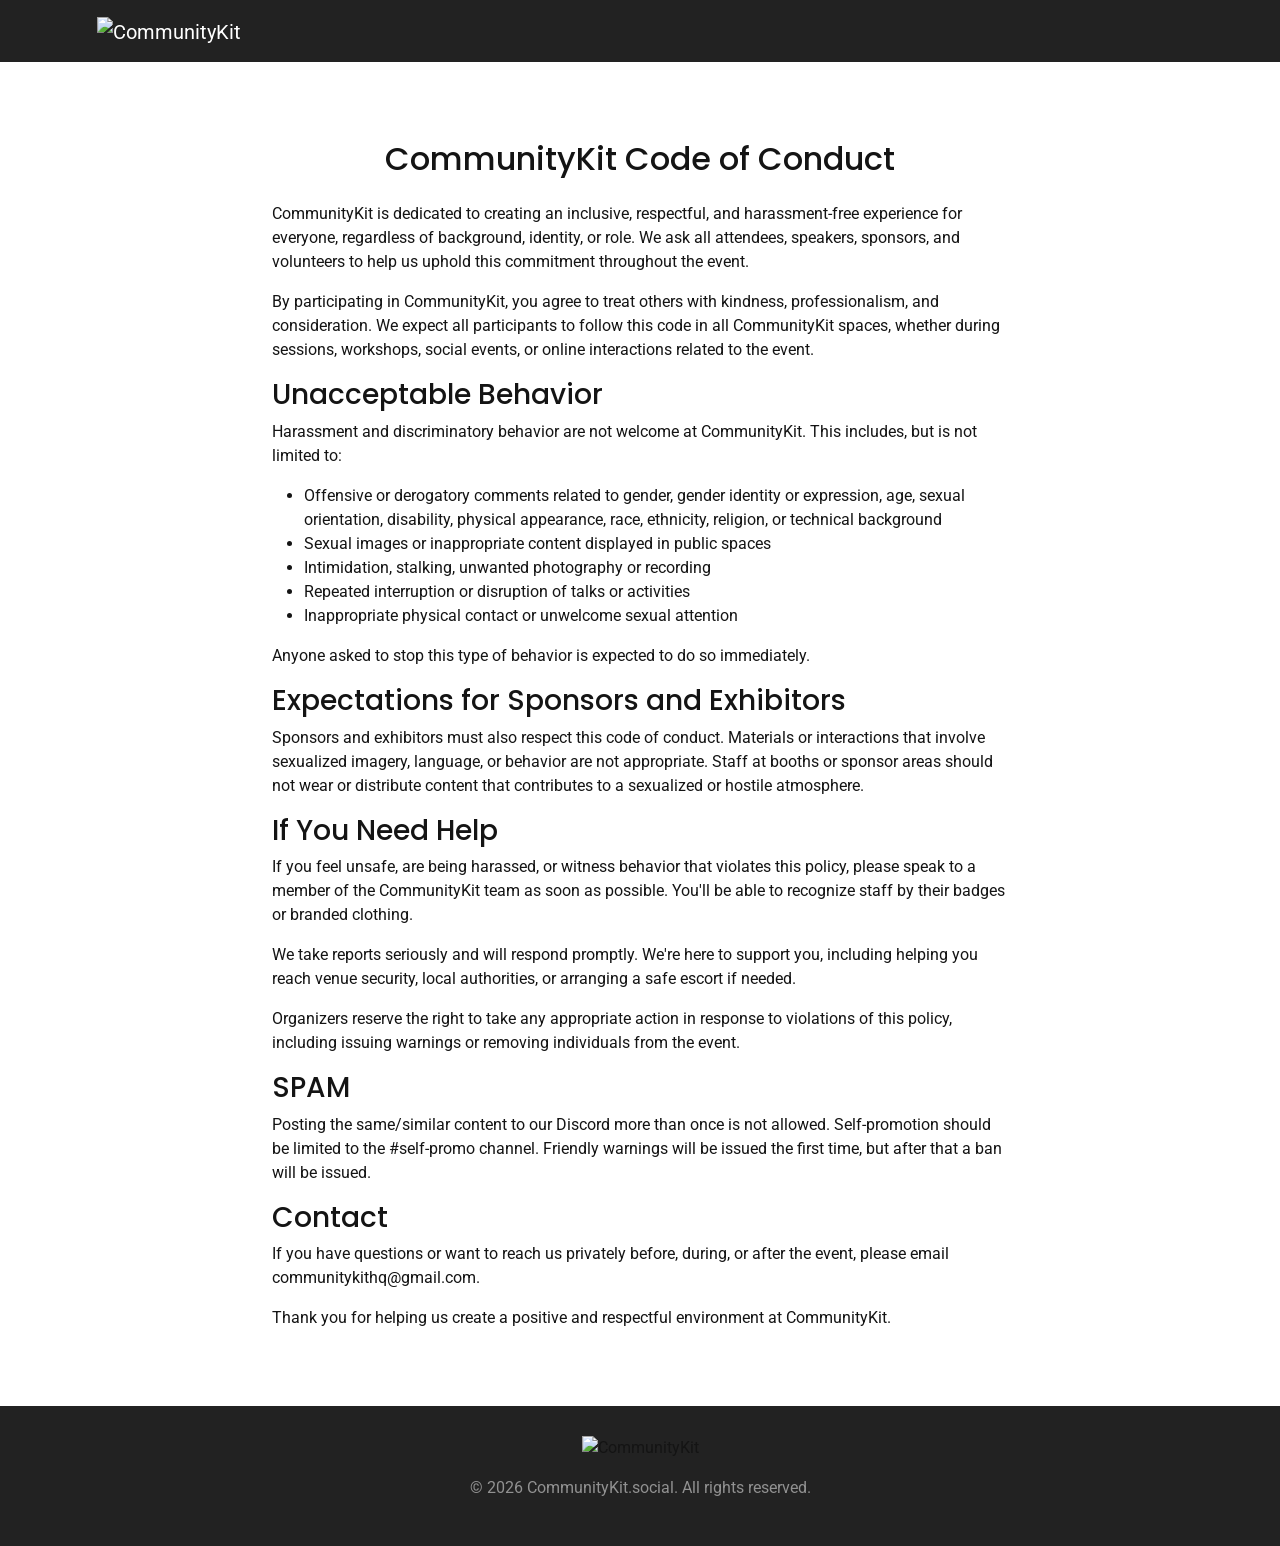
==== commit 51f5d4db: "Added SPAM." ====
--- a/code-of-conduct/index.html
+++ b/code-of-conduct/index.html
@@ -109,6 +109,9 @@
 
                                 <p>Organizers reserve the right to take any appropriate action in response to violations of this policy, including issuing warnings or removing individuals from the event.</p>
 
+                                <h3>SPAM</h3>
+                                <p>Posting the same/similar content to our Discord more than once is not allowed. Self-promotion should be limited to the #self-promo channel. Friendly warnings will be issued the first time, but after that a ban will be issued.</p>
+
                                 <h3>Contact</h3>
                                 <p>If you have questions or want to reach us privately before, during, or after the event, please email <a href="mailto:communitykithq@gmail.com">communitykithq@gmail.com</a>.</p>
 
@@ -131,4 +134,4 @@
 
         <script src="/js/site-1.js"></script>
     </body>
-</html>+</html>
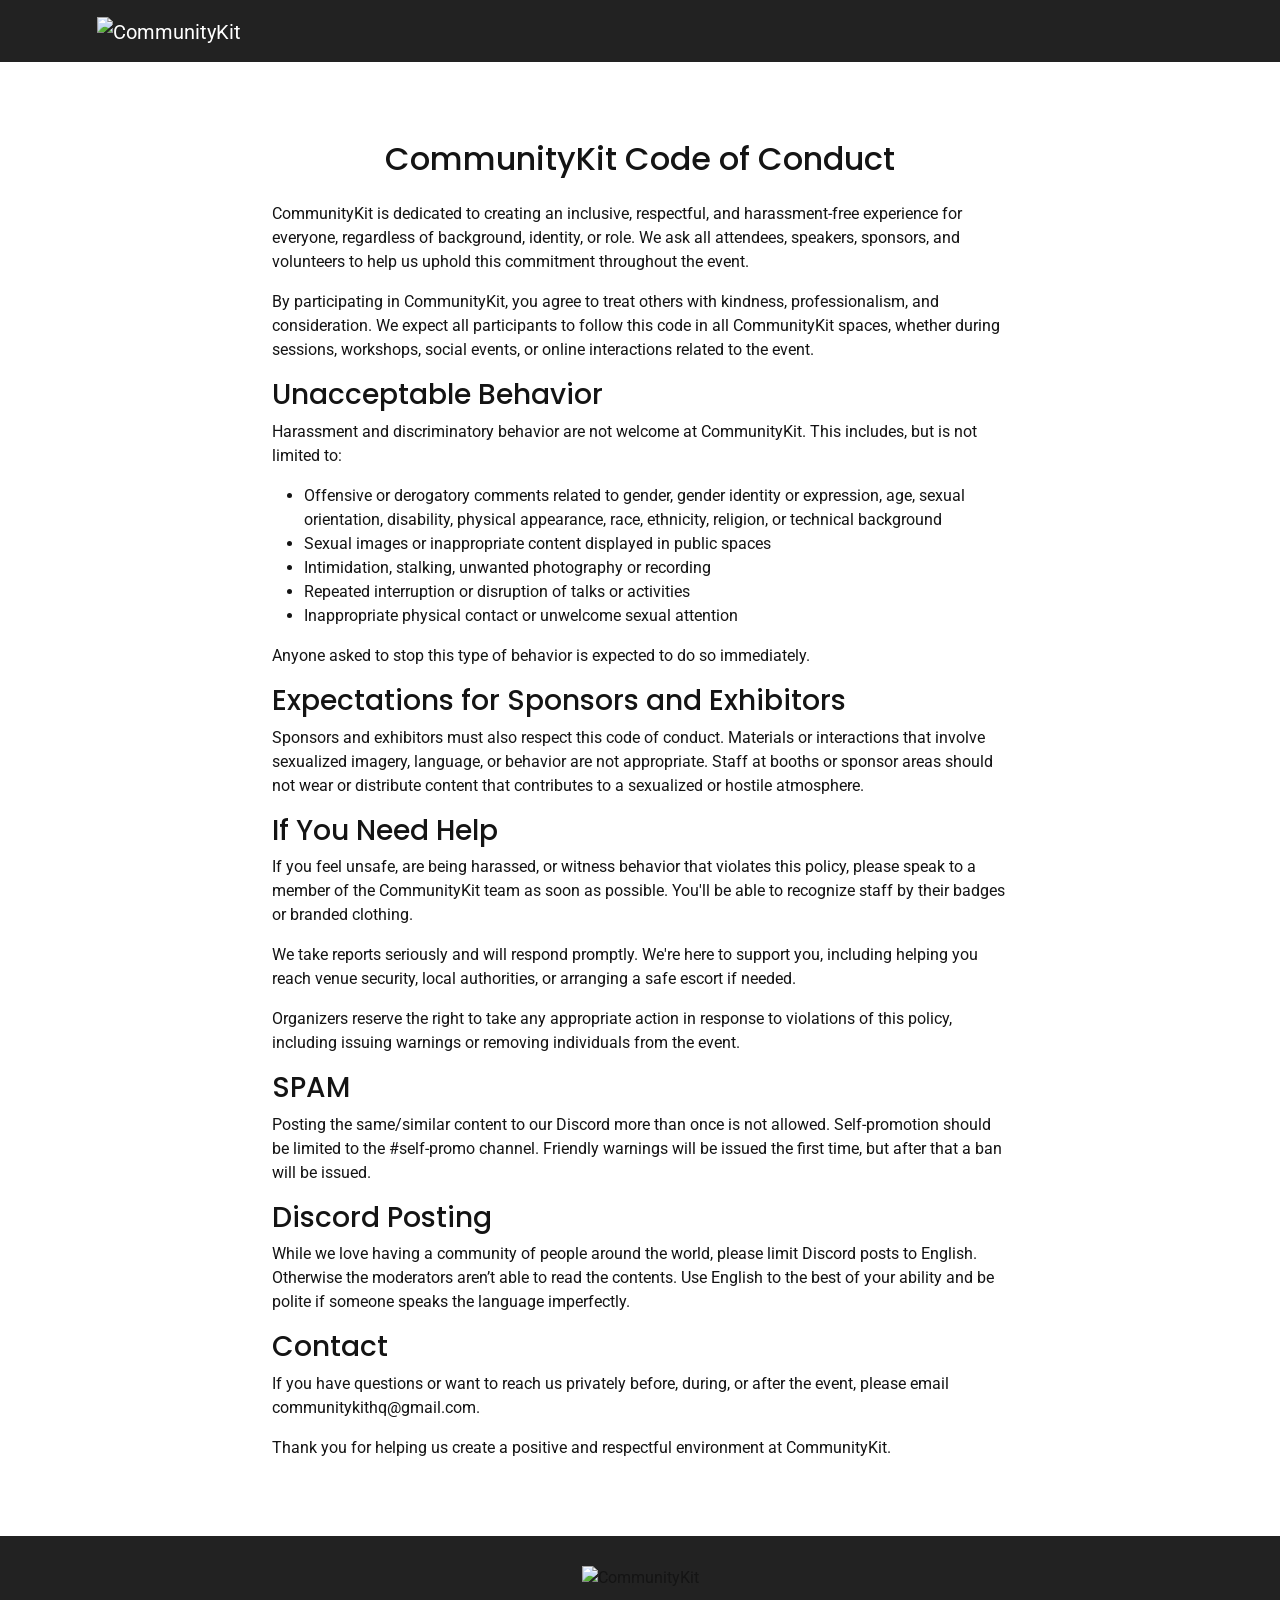
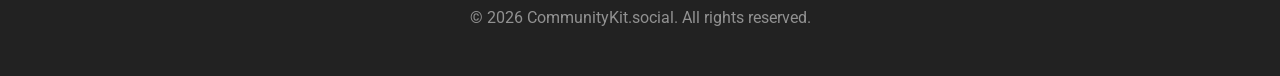
==== commit 23ad00cf: "Discord posting update." ====
--- a/code-of-conduct/index.html
+++ b/code-of-conduct/index.html
@@ -112,6 +112,9 @@
                                 <h3>SPAM</h3>
                                 <p>Posting the same/similar content to our Discord more than once is not allowed. Self-promotion should be limited to the #self-promo channel. Friendly warnings will be issued the first time, but after that a ban will be issued.</p>
 
+                                <h3>Discord Posting</h3>
+                                <p>While we love having a community of people around the world, please limit Discord posts to English. Otherwise the moderators aren’t able to read the contents. Use English to the best of your ability and be polite if someone speaks the language imperfectly.</p>
+
                                 <h3>Contact</h3>
                                 <p>If you have questions or want to reach us privately before, during, or after the event, please email <a href="mailto:communitykithq@gmail.com">communitykithq@gmail.com</a>.</p>
 
